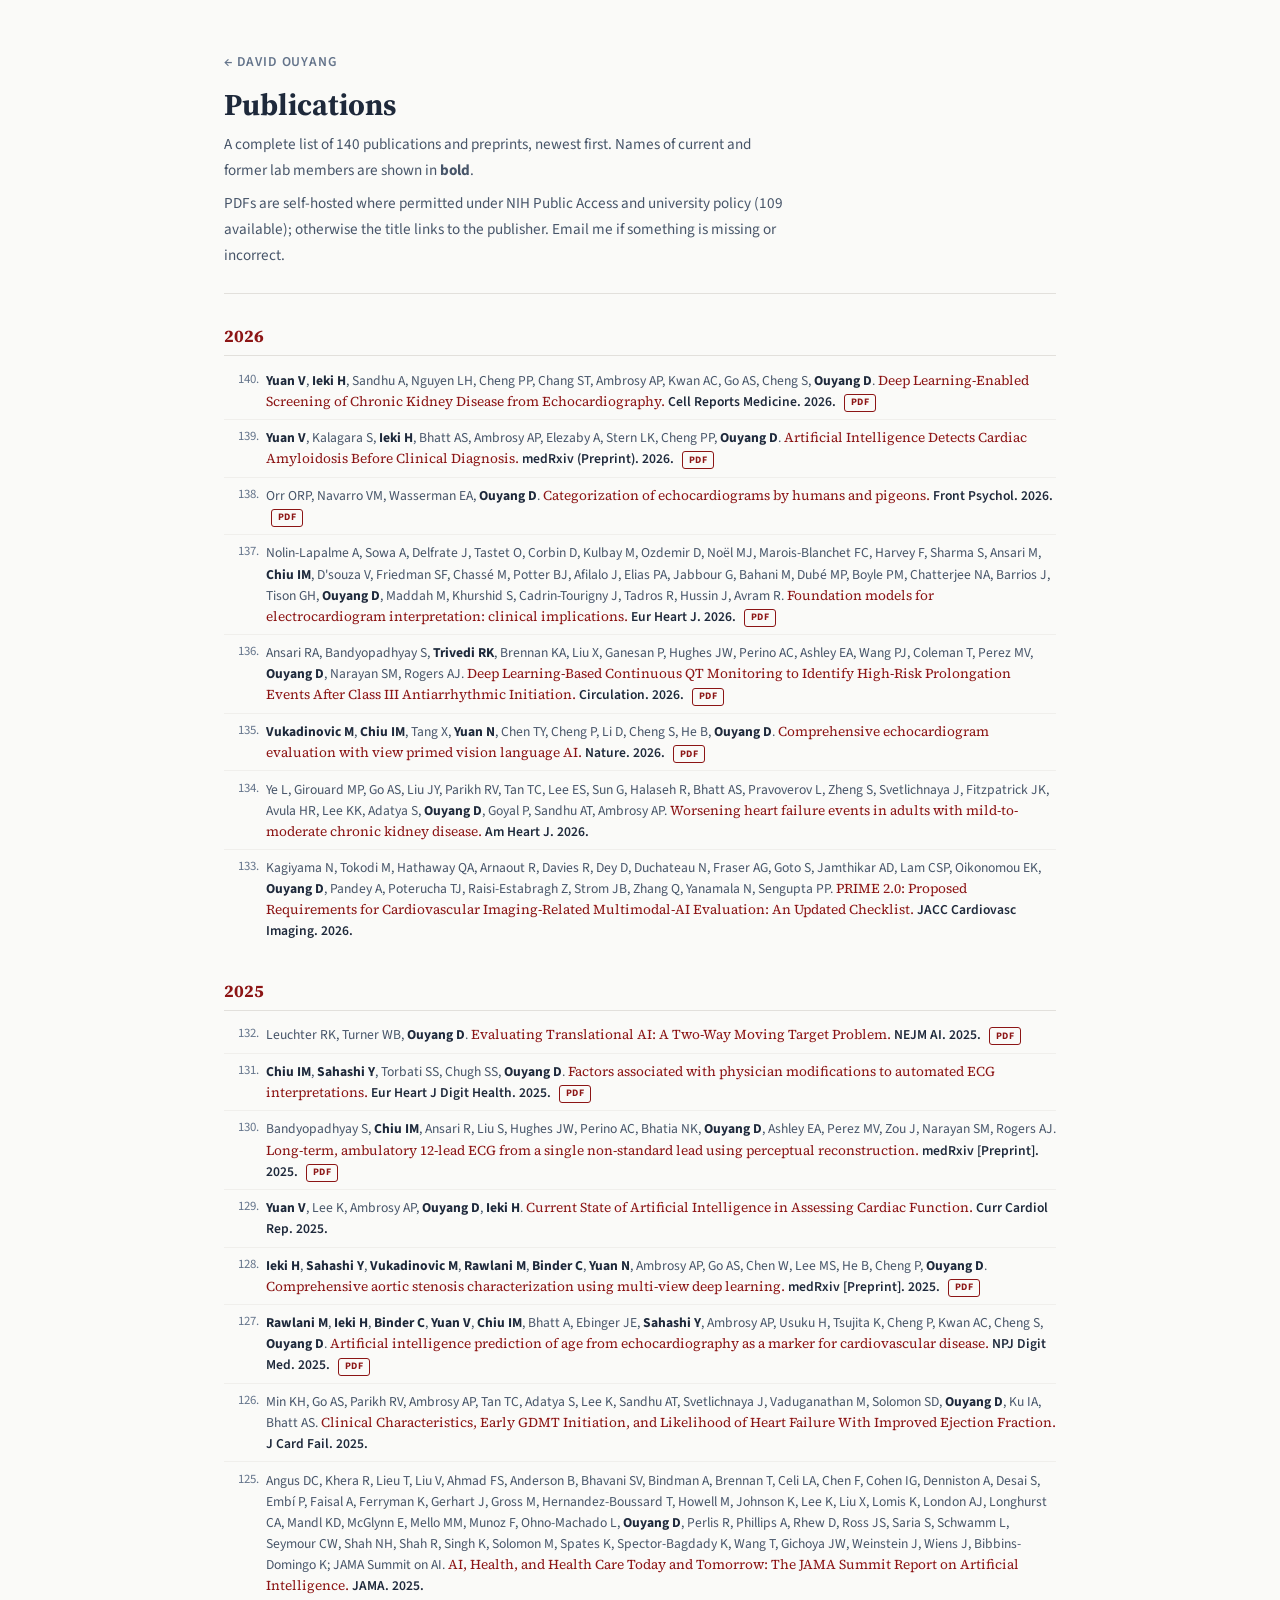
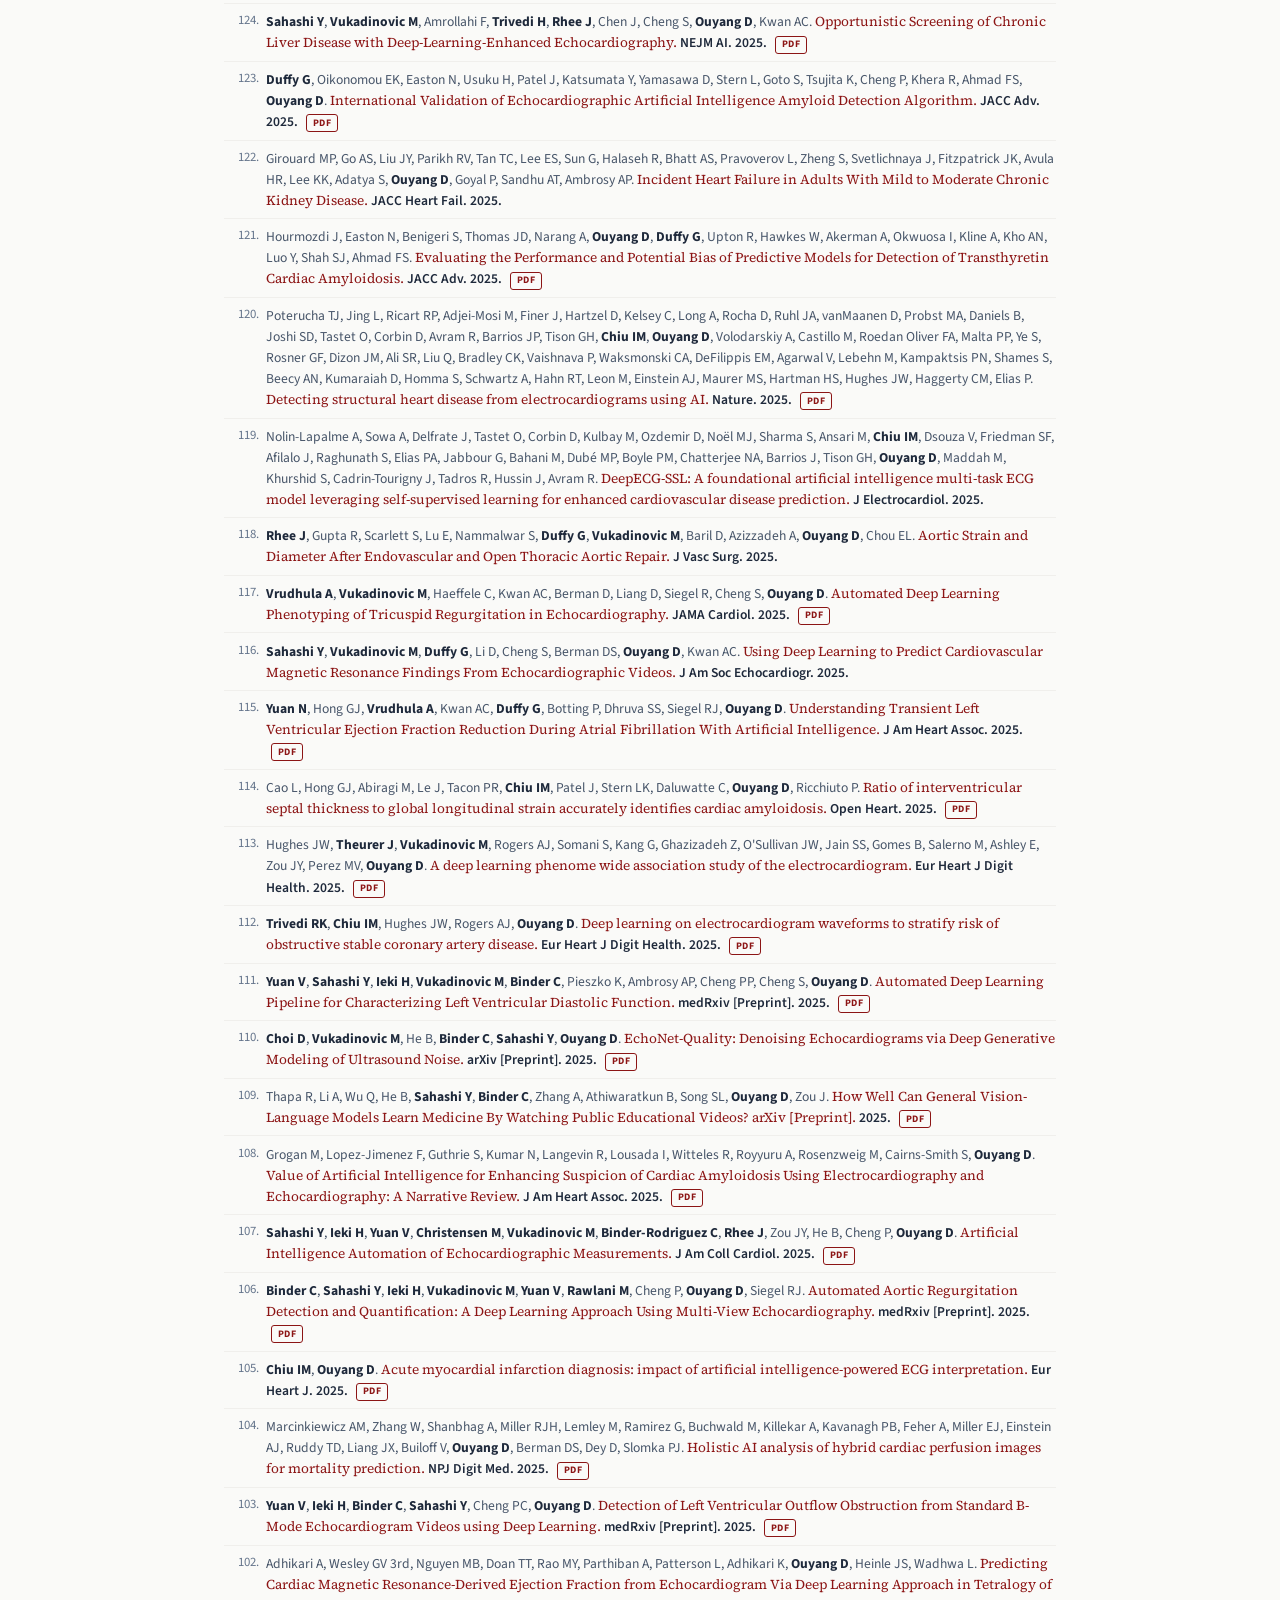
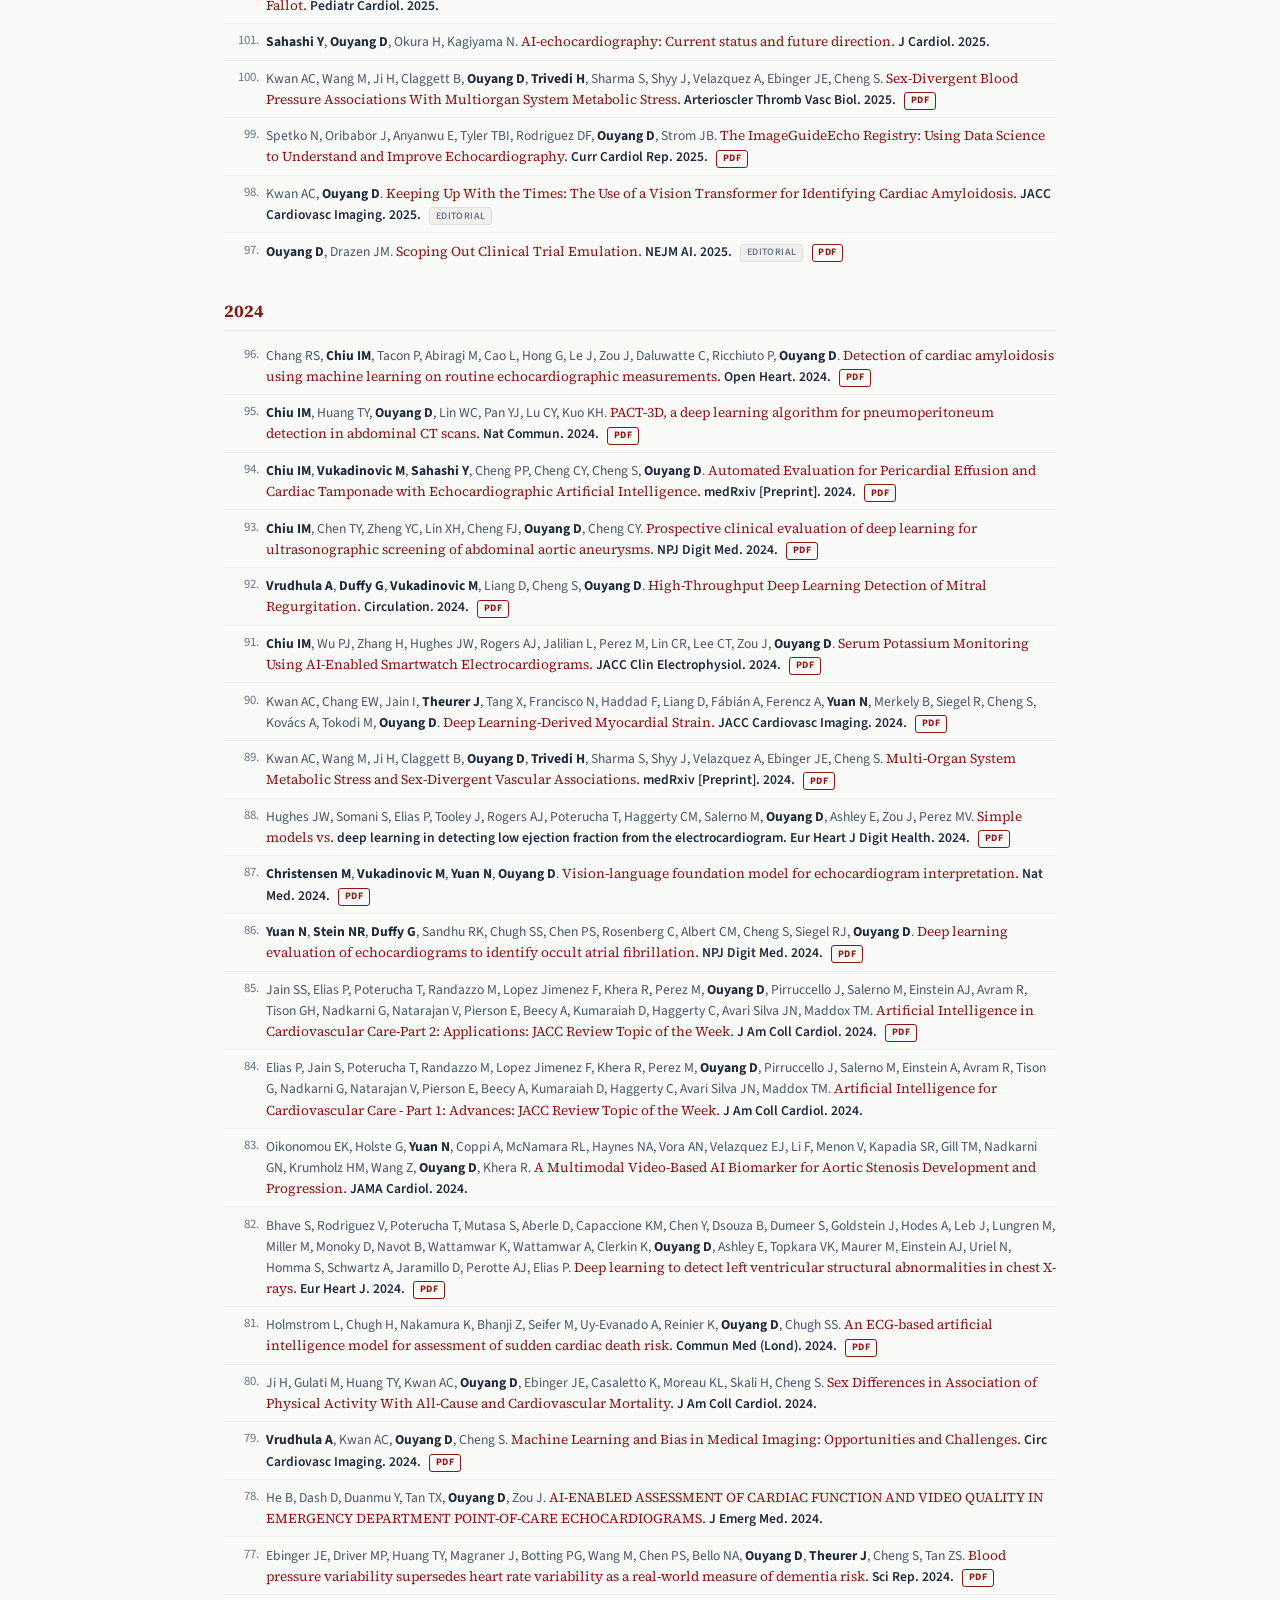
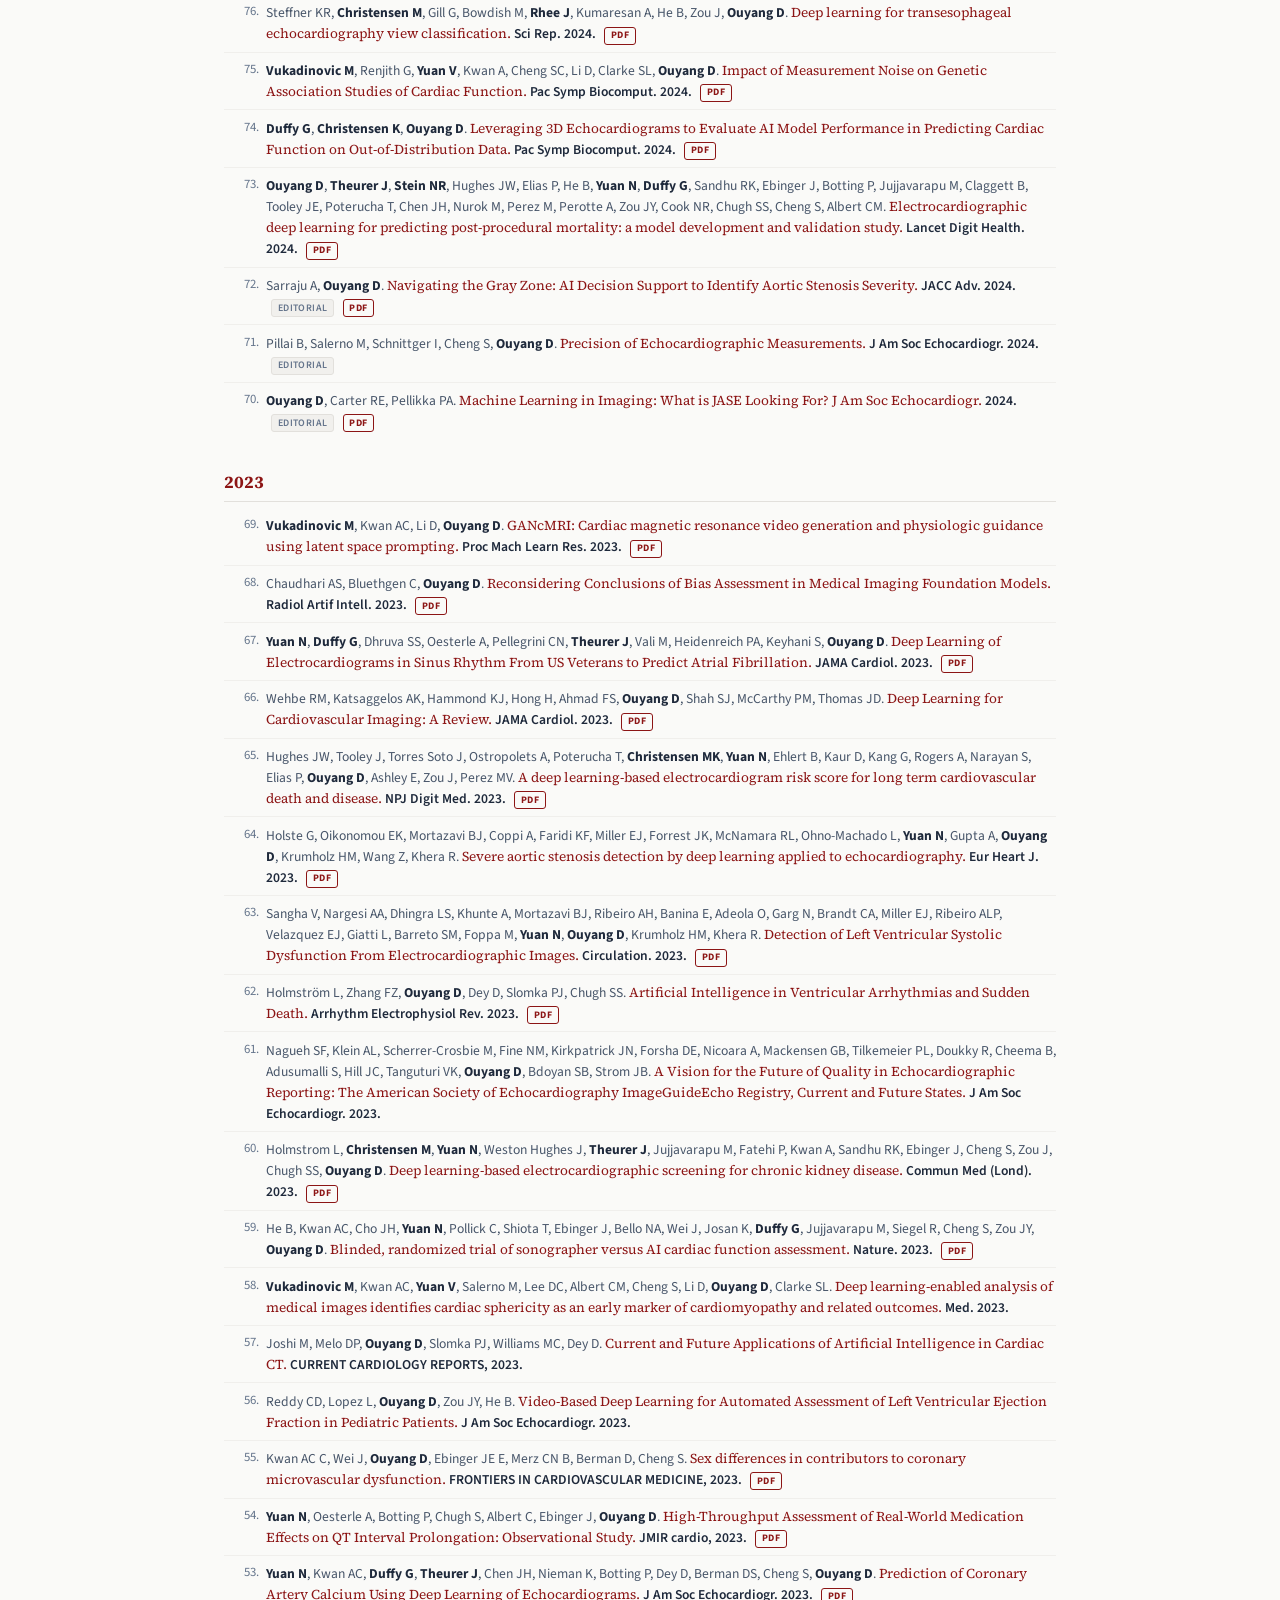
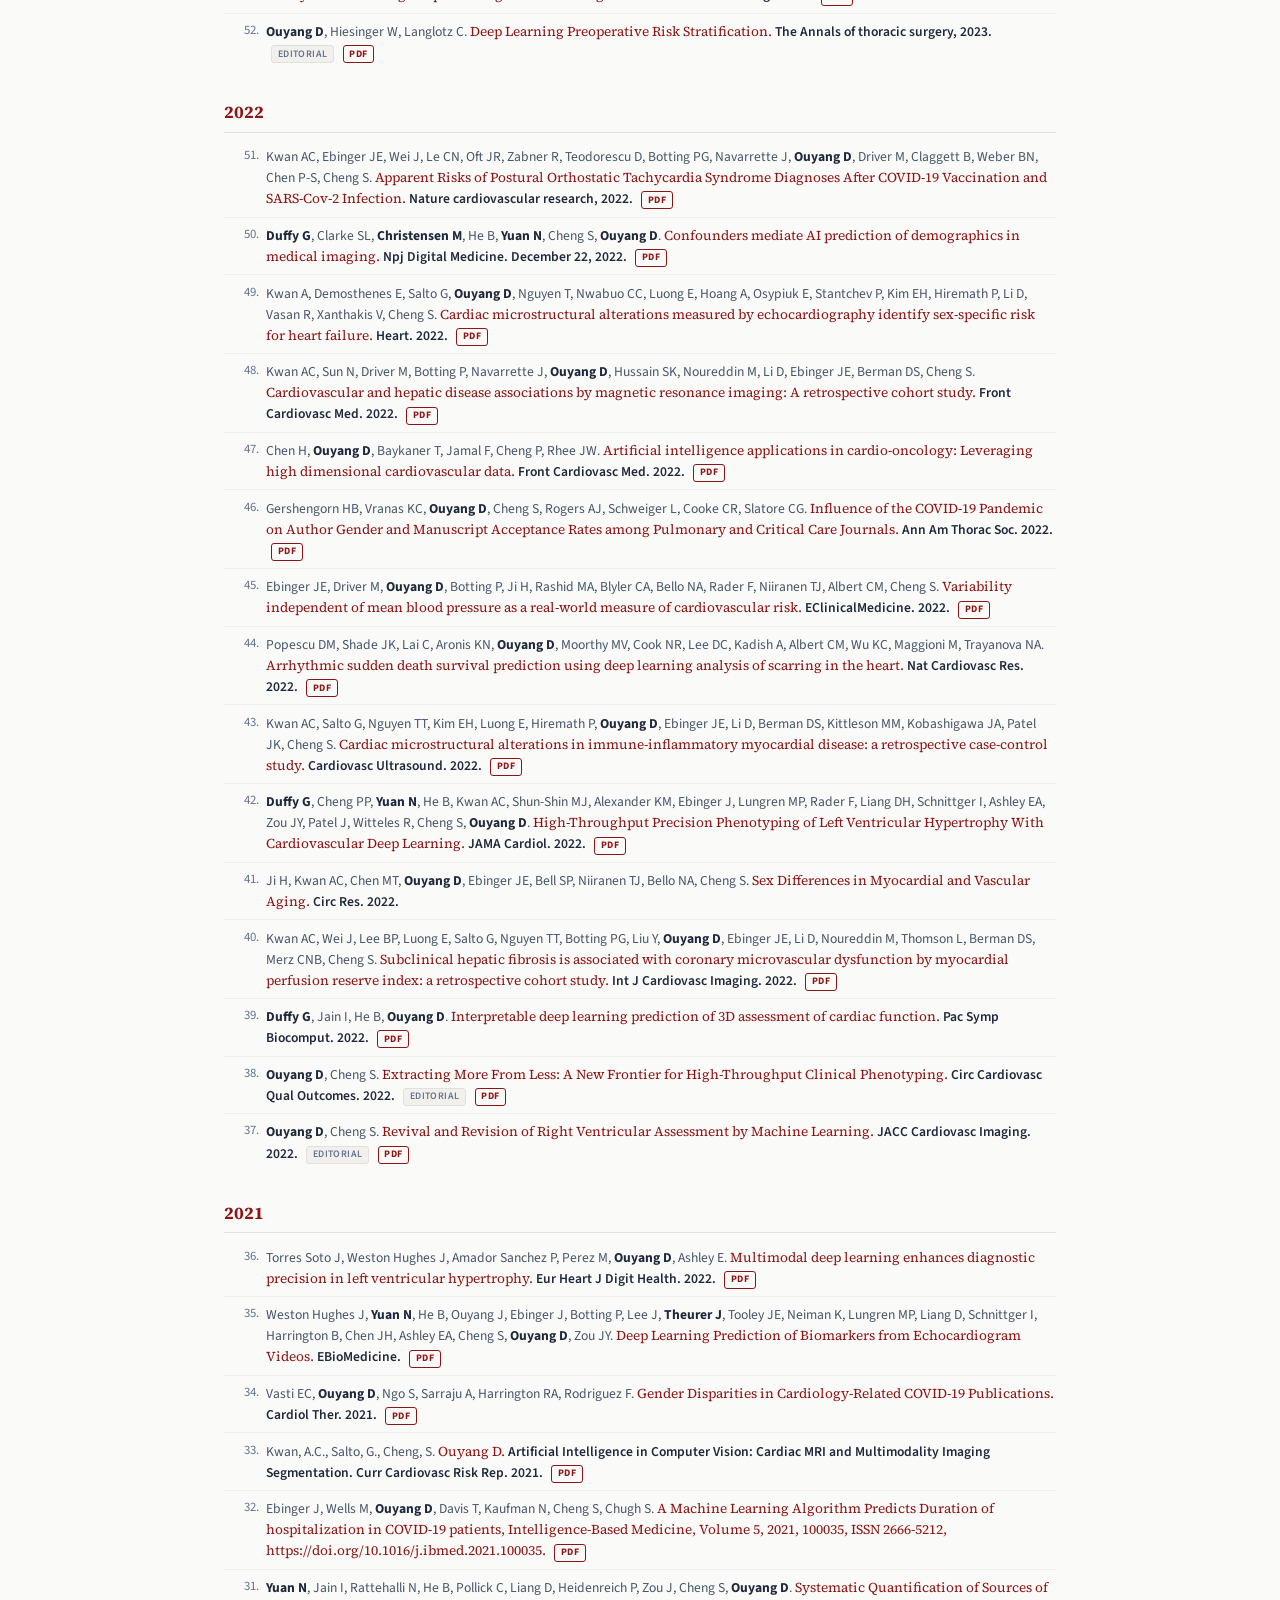
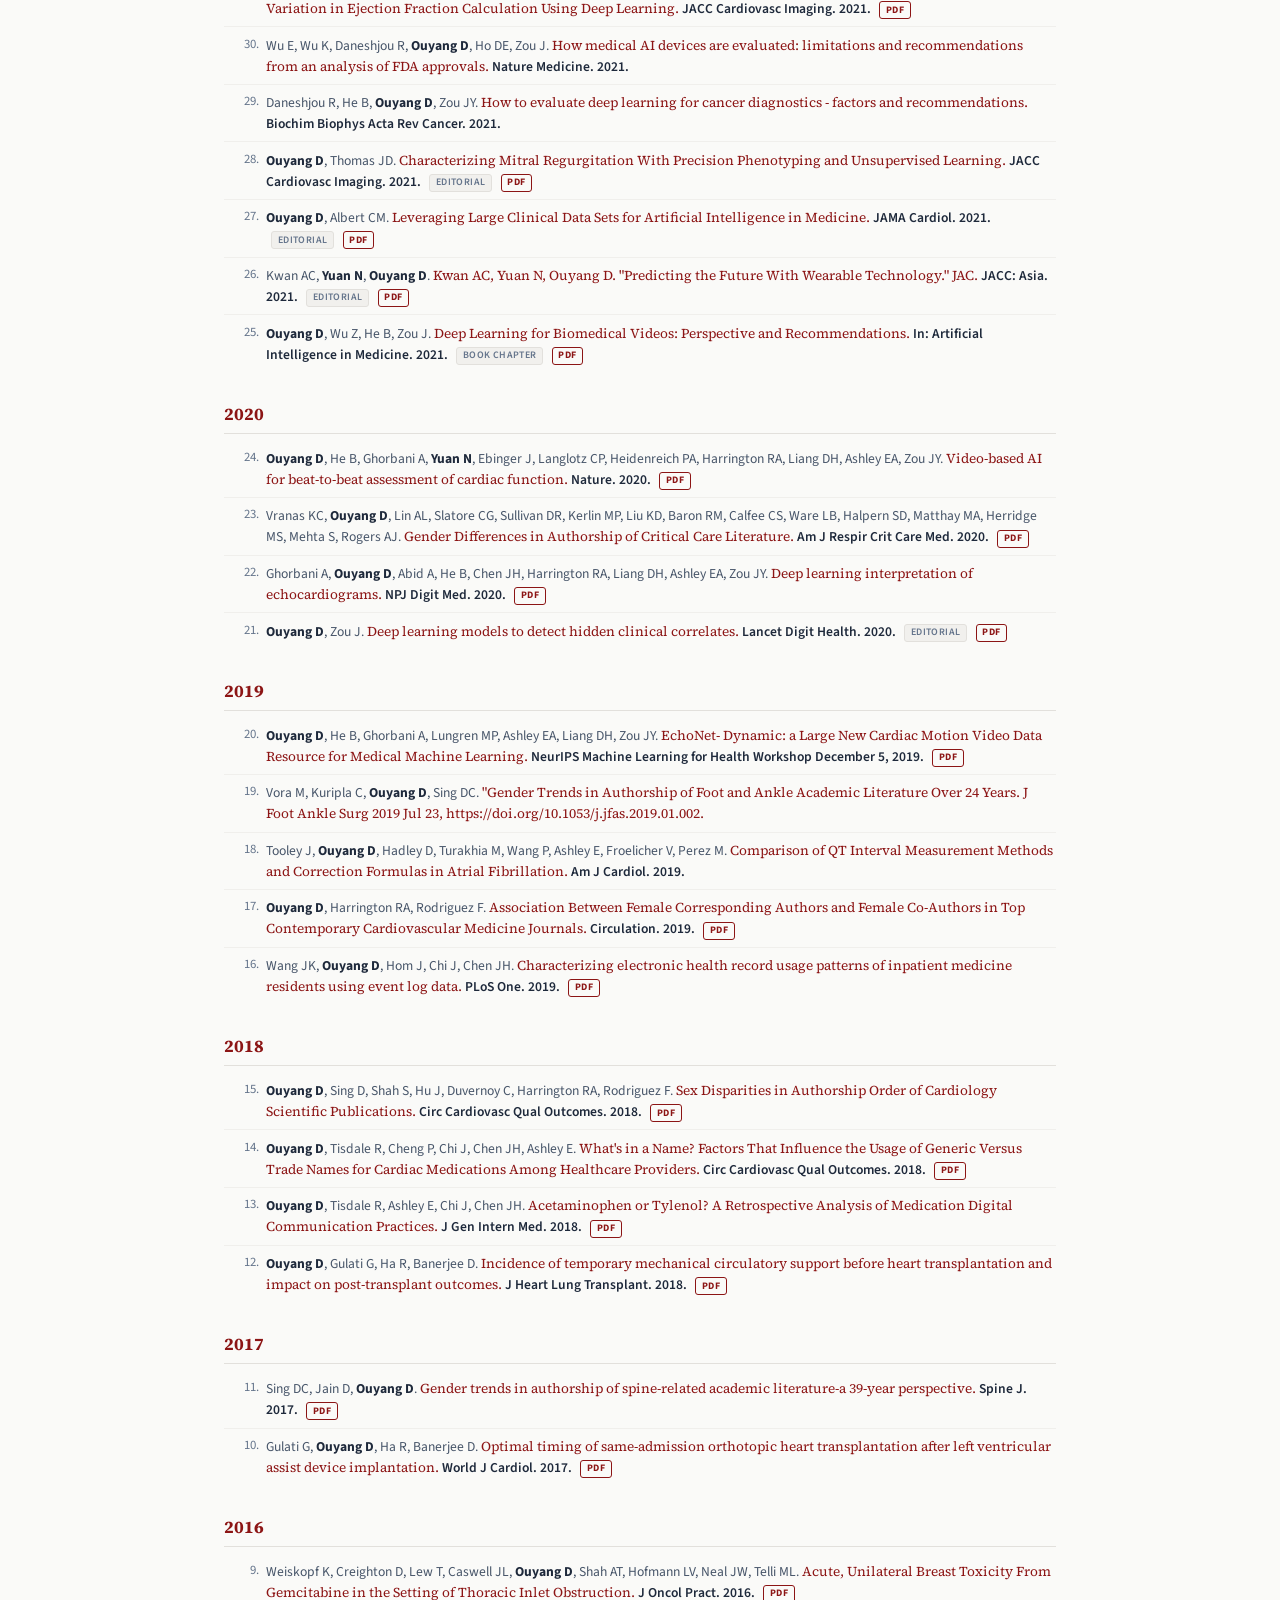
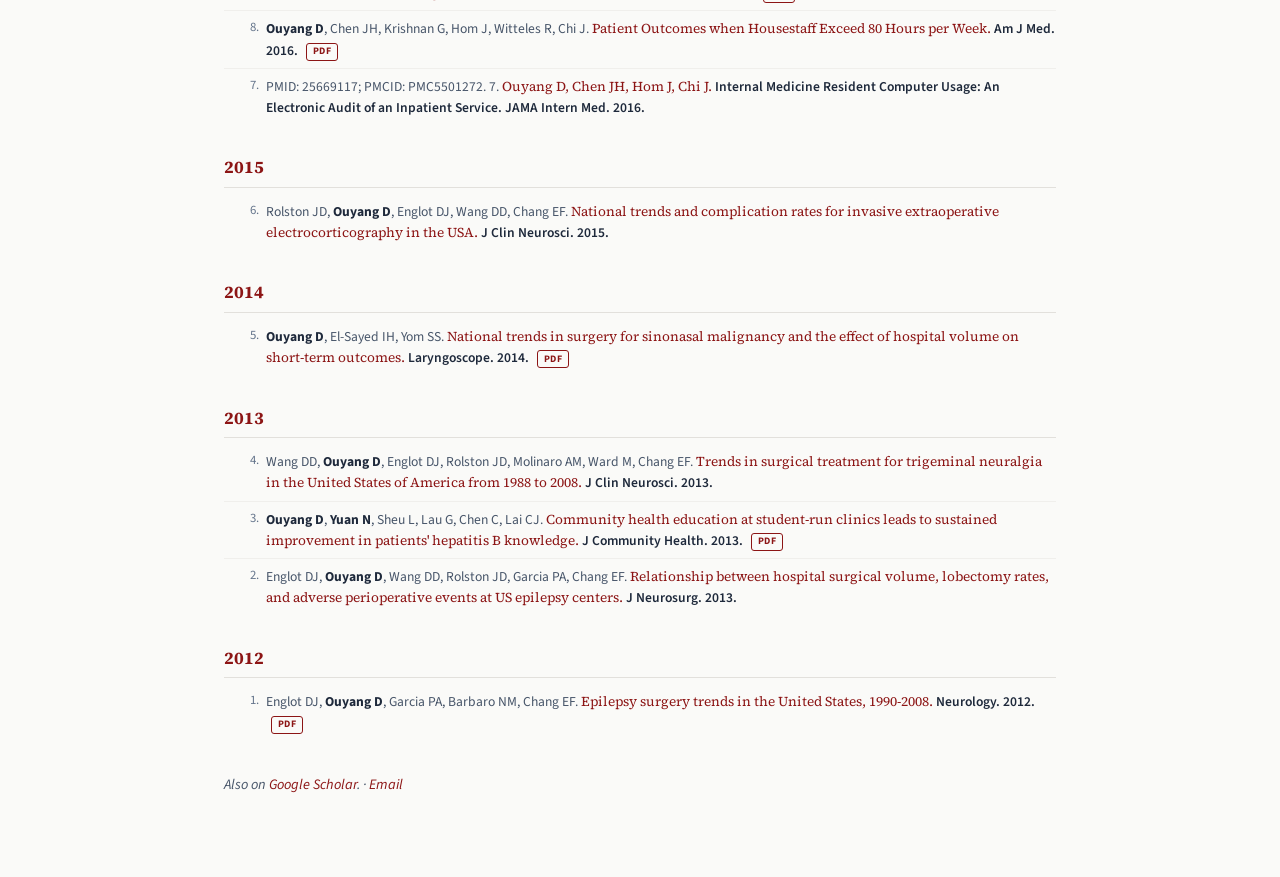
==== publications.html @ 93a34938 "Mirror modern site and add SEO/AEO metadata Replace the old "skillprint" page with the current douya" ====
<!DOCTYPE html>
<html lang="en">
<head>
<meta charset="UTF-8">
<meta name="viewport" content="width=device-width, initial-scale=1">
<title>Publications — David Ouyang</title>
<meta name="description" content="Peer-reviewed publications by David Ouyang on AI for echocardiography and cardiovascular imaging, including work in Nature, Nature Medicine, NEJM AI, Circulation, and JAMA Cardiology.">
<link rel="canonical" href="https://douyang.org/publications.html">
<meta name="robots" content="index, follow, max-image-preview:large">
<link rel="icon" type="image/svg+xml" href="/favicon.svg">
<meta property="og:type" content="website">
<meta property="og:site_name" content="David Ouyang">
<meta property="og:title" content="Publications — David Ouyang">
<meta property="og:description" content="Peer-reviewed publications on AI for echocardiography and cardiovascular imaging.">
<meta property="og:url" content="https://douyang.org/publications.html">
<meta property="og:image" content="https://douyang.org/photo.jpg">
<meta name="twitter:card" content="summary">
<meta name="twitter:site" content="@David_Ouyang">
<link rel="preconnect" href="https://fonts.googleapis.com">
<link rel="preconnect" href="https://fonts.gstatic.com" crossorigin>
<link href="https://fonts.googleapis.com/css2?family=Source+Serif+4:opsz,wght@8..60,400;8..60,600;8..60,700&family=Source+Sans+3:wght@400;600&display=swap" rel="stylesheet">
<style>
  :root{--color-primary:#8c1515;--color-primary-hover:#b91c1c;--color-text:#1e293b;--color-text-muted:#475569;--color-bg:#fafaf8;--color-border:#e2e0dc;--color-section-label:#64748b;--font-serif:'Source Serif 4',Georgia,serif;--font-sans:'Source Sans 3',-apple-system,BlinkMacSystemFont,sans-serif;}
  *,*::before,*::after{box-sizing:border-box;margin:0;padding:0}
  html{font-size:16px;scroll-behavior:smooth}
  body{font-family:var(--font-sans);color:var(--color-text);background:var(--color-bg);line-height:1.7;-webkit-font-smoothing:antialiased}
  a{color:var(--color-primary);text-decoration:none;transition:color .2s ease}
  a:hover{color:var(--color-primary-hover);text-decoration:underline}
  .container{max-width:880px;margin:0 auto;padding:3rem 1.5rem 5rem}
  .page-header{margin-bottom:1.5rem;padding-bottom:1.5rem;border-bottom:1px solid var(--color-border)}
  .back-link{font-size:.85rem;font-weight:600;text-transform:uppercase;letter-spacing:.06em;color:var(--color-section-label)}
  .page-header h1{font-family:var(--font-serif);font-size:1.9rem;font-weight:700;line-height:1.2;margin:.75rem 0 .5rem}
  .page-header p{color:var(--color-text-muted);font-size:.95rem;max-width:70ch}
  .page-header p+p{margin-top:.5rem}
  .pub-category{font-family:var(--font-serif);font-weight:700;font-size:1.1rem;color:var(--color-primary);margin:1.75rem 0 .4rem;padding-bottom:.2rem;border-bottom:1.5px solid var(--color-border)}
  ol.pub-list{list-style:none;margin:0 0 .25rem;padding:0}
  ol.pub-list li{font-size:.85rem;line-height:1.55;padding:.45rem 0 .45rem 2.6rem;border-bottom:1px solid #f0efec;position:relative}
  ol.pub-list li:last-child{border-bottom:none}
  .pn{position:absolute;left:0;top:.45rem;width:2.2rem;text-align:right;color:var(--color-section-label);font-variant-numeric:tabular-nums;font-size:.8rem}
  .authors{color:var(--color-text-muted)}
  .authors strong{color:var(--color-text);font-weight:700}
  a.ti{font-family:var(--font-serif)}
  .venue{font-weight:600}
  .kind{display:inline-block;font-size:.62rem;font-weight:600;text-transform:uppercase;letter-spacing:.04em;color:var(--color-section-label);background:#f1f0ed;border:1px solid var(--color-border);border-radius:3px;padding:.02rem .35rem;margin-left:.35rem;vertical-align:.05em}
  a.pdf{display:inline-block;font-family:var(--font-sans);font-size:.62rem;font-weight:700;text-transform:uppercase;letter-spacing:.04em;color:var(--color-primary);border:1px solid var(--color-primary);border-radius:3px;padding:.02rem .35rem;margin-left:.35rem;vertical-align:.05em}
  a.pdf:hover{background:var(--color-primary);color:#fff;text-decoration:none}
  .scholar-link{margin-top:2rem;font-style:italic;color:var(--color-text-muted);font-size:.9rem}
  @media(max-width:700px){.container{padding:2rem 1.25rem 4rem}ol.pub-list li{padding-left:2.3rem}}
</style>
</head>
<body>
<div class="container">
  <header class="page-header">
    <a class="back-link" href="index.html">&larr; David Ouyang</a>
    <h1>Publications</h1>
    <p>A complete list of 140 publications and preprints, newest first. Names of current and former lab members are shown in <strong>bold</strong>.</p>
    <p>PDFs are self-hosted where permitted under NIH Public Access and university policy (109 available); otherwise the title links to the publisher. Email me if something is missing or incorrect.</p>
  </header>
      <div class="pub-category">2026</div>
      <ol class="pub-list">
        <li value="140"><span class="pn">140.</span> <span class="authors"><strong>Yuan V</strong>, <strong>Ieki H</strong>, Sandhu A, Nguyen LH, Cheng PP, Chang ST, Ambrosy AP, Kwan AC, Go AS, Cheng S, <strong>Ouyang D</strong>.</span> <a class="ti" href="pdfs/yuan-2026-deep-learning-enabled.pdf">Deep Learning-Enabled Screening of Chronic Kidney Disease from Echocardiography.</a> <span class="venue">Cell Reports Medicine. 2026.</span> <a class="pdf" href="pdfs/yuan-2026-deep-learning-enabled.pdf">PDF</a></li>
        <li value="139"><span class="pn">139.</span> <span class="authors"><strong>Yuan V</strong>, Kalagara S, <strong>Ieki H</strong>, Bhatt AS, Ambrosy AP, Elezaby A, Stern LK, Cheng PP, <strong>Ouyang D</strong>.</span> <a class="ti" href="pdfs/preprint_amyloid.pdf">Artificial Intelligence Detects Cardiac Amyloidosis Before Clinical Diagnosis.</a> <span class="venue">medRxiv (Preprint). 2026.</span> <a class="pdf" href="pdfs/preprint_amyloid.pdf">PDF</a></li>
        <li value="138"><span class="pn">138.</span> <span class="authors">Orr ORP, Navarro VM, Wasserman EA, <strong>Ouyang D</strong>.</span> <a class="ti" href="pdfs/PMC12827666.pdf">Categorization of echocardiograms by humans and pigeons.</a> <span class="venue">Front Psychol. 2026.</span> <a class="pdf" href="pdfs/PMC12827666.pdf">PDF</a></li>
        <li value="137"><span class="pn">137.</span> <span class="authors">Nolin-Lapalme A, Sowa A, Delfrate J, Tastet O, Corbin D, Kulbay M, Ozdemir D, Noël MJ, Marois-Blanchet FC, Harvey F, Sharma S, Ansari M, <strong>Chiu IM</strong>, D&#x27;souza V, Friedman SF, Chassé M, Potter BJ, Afilalo J, Elias PA, Jabbour G, Bahani M, Dubé MP, Boyle PM, Chatterjee NA, Barrios J, Tison GH, <strong>Ouyang D</strong>, Maddah M, Khurshid S, Cadrin-Tourigny J, Tadros R, Hussin J, Avram R.</span> <a class="ti" href="pdfs/PMC13178678.pdf">Foundation models for electrocardiogram interpretation: clinical implications.</a> <span class="venue">Eur Heart J. 2026.</span> <a class="pdf" href="pdfs/PMC13178678.pdf">PDF</a></li>
        <li value="136"><span class="pn">136.</span> <span class="authors">Ansari RA, Bandyopadhyay S, <strong>Trivedi RK</strong>, Brennan KA, Liu X, Ganesan P, Hughes JW, Perino AC, Ashley EA, Wang PJ, Coleman T, Perez MV, <strong>Ouyang D</strong>, Narayan SM, Rogers AJ.</span> <a class="ti" href="pdfs/PMC13155491.pdf">Deep Learning-Based Continuous QT Monitoring to Identify High-Risk Prolongation Events After Class III Antiarrhythmic Initiation.</a> <span class="venue">Circulation. 2026.</span> <a class="pdf" href="pdfs/PMC13155491.pdf">PDF</a></li>
        <li value="135"><span class="pn">135.</span> <span class="authors"><strong>Vukadinovic M</strong>, <strong>Chiu IM</strong>, Tang X, <strong>Yuan N</strong>, Chen TY, Cheng P, Li D, Cheng S, He B, <strong>Ouyang D</strong>.</span> <a class="ti" href="pdfs/PMC12935550.pdf">Comprehensive echocardiogram evaluation with view primed vision language AI.</a> <span class="venue">Nature. 2026.</span> <a class="pdf" href="pdfs/PMC12935550.pdf">PDF</a></li>
        <li value="134"><span class="pn">134.</span> <span class="authors">Ye L, Girouard MP, Go AS, Liu JY, Parikh RV, Tan TC, Lee ES, Sun G, Halaseh R, Bhatt AS, Pravoverov L, Zheng S, Svetlichnaya J, Fitzpatrick JK, Avula HR, Lee KK, Adatya S, <strong>Ouyang D</strong>, Goyal P, Sandhu AT, Ambrosy AP.</span> <a class="ti" href="https://doi.org/10.1016/j.ahj.2025.107290">Worsening heart failure events in adults with mild-to-moderate chronic kidney disease.</a> <span class="venue">Am Heart J. 2026.</span></li>
        <li value="133"><span class="pn">133.</span> <span class="authors">Kagiyama N, Tokodi M, Hathaway QA, Arnaout R, Davies R, Dey D, Duchateau N, Fraser AG, Goto S, Jamthikar AD, Lam CSP, Oikonomou EK, <strong>Ouyang D</strong>, Pandey A, Poterucha TJ, Raisi-Estabragh Z, Strom JB, Zhang Q, Yanamala N, Sengupta PP.</span> <a class="ti" href="https://doi.org/10.1016/j.jcmg.2025.08.004">PRIME 2.0: Proposed Requirements for Cardiovascular Imaging-Related Multimodal-AI Evaluation: An Updated Checklist.</a> <span class="venue">JACC Cardiovasc Imaging. 2026.</span></li>
      </ol>
      <div class="pub-category">2025</div>
      <ol class="pub-list">
        <li value="132"><span class="pn">132.</span> <span class="authors">Leuchter RK, Turner WB, <strong>Ouyang D</strong>.</span> <a class="ti" href="pdfs/PMC12851562.pdf">Evaluating Translational AI: A Two-Way Moving Target Problem.</a> <span class="venue">NEJM AI. 2025.</span> <a class="pdf" href="pdfs/PMC12851562.pdf">PDF</a></li>
        <li value="131"><span class="pn">131.</span> <span class="authors"><strong>Chiu IM</strong>, <strong>Sahashi Y</strong>, Torbati SS, Chugh SS, <strong>Ouyang D</strong>.</span> <a class="ti" href="pdfs/PMC12821064.pdf">Factors associated with physician modifications to automated ECG interpretations.</a> <span class="venue">Eur Heart J Digit Health. 2025.</span> <a class="pdf" href="pdfs/PMC12821064.pdf">PDF</a></li>
        <li value="130"><span class="pn">130.</span> <span class="authors">Bandyopadhyay S, <strong>Chiu IM</strong>, Ansari R, Liu S, Hughes JW, Perino AC, Bhatia NK, <strong>Ouyang D</strong>, Ashley EA, Perez MV, Zou J, Narayan SM, Rogers AJ.</span> <a class="ti" href="pdfs/ambulatory-12lead-ecg-2025.pdf">Long-term, ambulatory 12-lead ECG from a single non-standard lead using perceptual reconstruction.</a> <span class="venue">medRxiv [Preprint]. 2025.</span> <a class="pdf" href="pdfs/ambulatory-12lead-ecg-2025.pdf">PDF</a></li>
        <li value="129"><span class="pn">129.</span> <span class="authors"><strong>Yuan V</strong>, Lee K, Ambrosy AP, <strong>Ouyang D</strong>, <strong>Ieki H</strong>.</span> <a class="ti" href="https://doi.org/10.1007/s11886-025-02314-8">Current State of Artificial Intelligence in Assessing Cardiac Function.</a> <span class="venue">Curr Cardiol Rep. 2025.</span></li>
        <li value="128"><span class="pn">128.</span> <span class="authors"><strong>Ieki H</strong>, <strong>Sahashi Y</strong>, <strong>Vukadinovic M</strong>, <strong>Rawlani M</strong>, <strong>Binder C</strong>, <strong>Yuan N</strong>, Ambrosy AP, Go AS, Chen W, Lee MS, He B, Cheng P, <strong>Ouyang D</strong>.</span> <a class="ti" href="pdfs/ieki-2025-comprehensive-aortic-stenosis.pdf">Comprehensive aortic stenosis characterization using multi-view deep learning.</a> <span class="venue">medRxiv [Preprint]. 2025.</span> <a class="pdf" href="pdfs/ieki-2025-comprehensive-aortic-stenosis.pdf">PDF</a></li>
        <li value="127"><span class="pn">127.</span> <span class="authors"><strong>Rawlani M</strong>, <strong>Ieki H</strong>, <strong>Binder C</strong>, <strong>Yuan V</strong>, <strong>Chiu IM</strong>, Bhatt A, Ebinger JE, <strong>Sahashi Y</strong>, Ambrosy AP, Usuku H, Tsujita K, Cheng P, Kwan AC, Cheng S, <strong>Ouyang D</strong>.</span> <a class="ti" href="pdfs/PMC12627499.pdf">Artificial intelligence prediction of age from echocardiography as a marker for cardiovascular disease.</a> <span class="venue">NPJ Digit Med. 2025.</span> <a class="pdf" href="pdfs/PMC12627499.pdf">PDF</a></li>
        <li value="126"><span class="pn">126.</span> <span class="authors">Min KH, Go AS, Parikh RV, Ambrosy AP, Tan TC, Adatya S, Lee K, Sandhu AT, Svetlichnaya J, Vaduganathan M, Solomon SD, <strong>Ouyang D</strong>, Ku IA, Bhatt AS.</span> <a class="ti" href="https://doi.org/10.1016/j.cardfail.2025.10.016">Clinical Characteristics, Early GDMT Initiation, and Likelihood of Heart Failure With Improved Ejection Fraction.</a> <span class="venue">J Card Fail. 2025.</span></li>
        <li value="125"><span class="pn">125.</span> <span class="authors">Angus DC, Khera R, Lieu T, Liu V, Ahmad FS, Anderson B, Bhavani SV, Bindman A, Brennan T, Celi LA, Chen F, Cohen IG, Denniston A, Desai S, Embí P, Faisal A, Ferryman K, Gerhart J, Gross M, Hernandez-Boussard T, Howell M, Johnson K, Lee K, Liu X, Lomis K, London AJ, Longhurst CA, Mandl KD, McGlynn E, Mello MM, Munoz F, Ohno-Machado L, <strong>Ouyang D</strong>, Perlis R, Phillips A, Rhew D, Ross JS, Saria S, Schwamm L, Seymour CW, Shah NH, Shah R, Singh K, Solomon M, Spates K, Spector-Bagdady K, Wang T, Gichoya JW, Weinstein J, Wiens J, Bibbins-Domingo K; JAMA Summit on AI.</span> <a class="ti" href="https://doi.org/10.1001/jama.2025.18490">AI, Health, and Health Care Today and Tomorrow: The JAMA Summit Report on Artificial Intelligence.</a> <span class="venue">JAMA. 2025.</span></li>
        <li value="124"><span class="pn">124.</span> <span class="authors"><strong>Sahashi Y</strong>, <strong>Vukadinovic M</strong>, Amrollahi F, <strong>Trivedi H</strong>, <strong>Rhee J</strong>, Chen J, Cheng S, <strong>Ouyang D</strong>, Kwan AC.</span> <a class="ti" href="pdfs/PMC12493085.pdf">Opportunistic Screening of Chronic Liver Disease with Deep-Learning-Enhanced Echocardiography.</a> <span class="venue">NEJM AI. 2025.</span> <a class="pdf" href="pdfs/PMC12493085.pdf">PDF</a></li>
        <li value="123"><span class="pn">123.</span> <span class="authors"><strong>Duffy G</strong>, Oikonomou EK, Easton N, Usuku H, Patel J, Katsumata Y, Yamasawa D, Stern L, Goto S, Tsujita K, Cheng P, Khera R, Ahmad FS, <strong>Ouyang D</strong>.</span> <a class="ti" href="pdfs/PMC12717555.pdf">International Validation of Echocardiographic Artificial Intelligence Amyloid Detection Algorithm.</a> <span class="venue">JACC Adv. 2025.</span> <a class="pdf" href="pdfs/PMC12717555.pdf">PDF</a></li>
        <li value="122"><span class="pn">122.</span> <span class="authors">Girouard MP, Go AS, Liu JY, Parikh RV, Tan TC, Lee ES, Sun G, Halaseh R, Bhatt AS, Pravoverov L, Zheng S, Svetlichnaya J, Fitzpatrick JK, Avula HR, Lee KK, Adatya S, <strong>Ouyang D</strong>, Goyal P, Sandhu AT, Ambrosy AP.</span> <a class="ti" href="https://doi.org/10.1016/j.jchf.2025.102616">Incident Heart Failure in Adults With Mild to Moderate Chronic Kidney Disease.</a> <span class="venue">JACC Heart Fail. 2025.</span></li>
        <li value="121"><span class="pn">121.</span> <span class="authors">Hourmozdi J, Easton N, Benigeri S, Thomas JD, Narang A, <strong>Ouyang D</strong>, <strong>Duffy G</strong>, Upton R, Hawkes W, Akerman A, Okwuosa I, Kline A, Kho AN, Luo Y, Shah SJ, Ahmad FS.</span> <a class="ti" href="pdfs/PMC12272418.pdf">Evaluating the Performance and Potential Bias of Predictive Models for Detection of Transthyretin Cardiac Amyloidosis.</a> <span class="venue">JACC Adv. 2025.</span> <a class="pdf" href="pdfs/PMC12272418.pdf">PDF</a></li>
        <li value="120"><span class="pn">120.</span> <span class="authors">Poterucha TJ, Jing L, Ricart RP, Adjei-Mosi M, Finer J, Hartzel D, Kelsey C, Long A, Rocha D, Ruhl JA, vanMaanen D, Probst MA, Daniels B, Joshi SD, Tastet O, Corbin D, Avram R, Barrios JP, Tison GH, <strong>Chiu IM</strong>, <strong>Ouyang D</strong>, Volodarskiy A, Castillo M, Roedan Oliver FA, Malta PP, Ye S, Rosner GF, Dizon JM, Ali SR, Liu Q, Bradley CK, Vaishnava P, Waksmonski CA, DeFilippis EM, Agarwal V, Lebehn M, Kampaktsis PN, Shames S, Beecy AN, Kumaraiah D, Homma S, Schwartz A, Hahn RT, Leon M, Einstein AJ, Maurer MS, Hartman HS, Hughes JW, Haggerty CM, Elias P.</span> <a class="ti" href="pdfs/PMC12328201.pdf">Detecting structural heart disease from electrocardiograms using AI.</a> <span class="venue">Nature. 2025.</span> <a class="pdf" href="pdfs/PMC12328201.pdf">PDF</a></li>
        <li value="119"><span class="pn">119.</span> <span class="authors">Nolin-Lapalme A, Sowa A, Delfrate J, Tastet O, Corbin D, Kulbay M, Ozdemir D, Noël MJ, Sharma S, Ansari M, <strong>Chiu IM</strong>, Dsouza V, Friedman SF, Afilalo J, Raghunath S, Elias PA, Jabbour G, Bahani M, Dubé MP, Boyle PM, Chatterjee NA, Barrios J, Tison GH, <strong>Ouyang D</strong>, Maddah M, Khurshid S, Cadrin-Tourigny J, Tadros R, Hussin J, Avram R.</span> <a class="ti" href="https://doi.org/10.1016/j.jelectrocard.2025.153965">DeepECG-SSL: A foundational artificial intelligence multi-task ECG model leveraging self-supervised learning for enhanced cardiovascular disease prediction.</a> <span class="venue">J Electrocardiol. 2025.</span></li>
        <li value="118"><span class="pn">118.</span> <span class="authors"><strong>Rhee J</strong>, Gupta R, Scarlett S, Lu E, Nammalwar S, <strong>Duffy G</strong>, <strong>Vukadinovic M</strong>, Baril D, Azizzadeh A, <strong>Ouyang D</strong>, Chou EL.</span> <a class="ti" href="https://doi.org/10.1016/j.jvs.2025.03.463">Aortic Strain and Diameter After Endovascular and Open Thoracic Aortic Repair.</a> <span class="venue">J Vasc Surg. 2025.</span></li>
        <li value="117"><span class="pn">117.</span> <span class="authors"><strong>Vrudhula A</strong>, <strong>Vukadinovic M</strong>, Haeffele C, Kwan AC, Berman D, Liang D, Siegel R, Cheng S, <strong>Ouyang D</strong>.</span> <a class="ti" href="pdfs/vrudhula-2025-automated-deep-learning.pdf">Automated Deep Learning Phenotyping of Tricuspid Regurgitation in Echocardiography.</a> <span class="venue">JAMA Cardiol. 2025.</span> <a class="pdf" href="pdfs/vrudhula-2025-automated-deep-learning.pdf">PDF</a></li>
        <li value="116"><span class="pn">116.</span> <span class="authors"><strong>Sahashi Y</strong>, <strong>Vukadinovic M</strong>, <strong>Duffy G</strong>, Li D, Cheng S, Berman DS, <strong>Ouyang D</strong>, Kwan AC.</span> <a class="ti" href="https://doi.org/10.1016/j.echo.2025.05.016">Using Deep Learning to Predict Cardiovascular Magnetic Resonance Findings From Echocardiographic Videos.</a> <span class="venue">J Am Soc Echocardiogr. 2025.</span></li>
        <li value="115"><span class="pn">115.</span> <span class="authors"><strong>Yuan N</strong>, Hong GJ, <strong>Vrudhula A</strong>, Kwan AC, <strong>Duffy G</strong>, Botting P, Dhruva SS, Siegel RJ, <strong>Ouyang D</strong>.</span> <a class="ti" href="pdfs/PMC12184549.pdf">Understanding Transient Left Ventricular Ejection Fraction Reduction During Atrial Fibrillation With Artificial Intelligence.</a> <span class="venue">J Am Heart Assoc. 2025.</span> <a class="pdf" href="pdfs/PMC12184549.pdf">PDF</a></li>
        <li value="114"><span class="pn">114.</span> <span class="authors">Cao L, Hong GJ, Abiragi M, Le J, Tacon PR, <strong>Chiu IM</strong>, Patel J, Stern LK, Daluwatte C, <strong>Ouyang D</strong>, Ricchiuto P.</span> <a class="ti" href="pdfs/PMC12083331.pdf">Ratio of interventricular septal thickness to global longitudinal strain accurately identifies cardiac amyloidosis.</a> <span class="venue">Open Heart. 2025.</span> <a class="pdf" href="pdfs/PMC12083331.pdf">PDF</a></li>
        <li value="113"><span class="pn">113.</span> <span class="authors">Hughes JW, <strong>Theurer J</strong>, <strong>Vukadinovic M</strong>, Rogers AJ, Somani S, Kang G, Ghazizadeh Z, O&#x27;Sullivan JW, Jain SS, Gomes B, Salerno M, Ashley E, Zou JY, Perez MV, <strong>Ouyang D</strong>.</span> <a class="ti" href="pdfs/PMC12282379.pdf">A deep learning phenome wide association study of the electrocardiogram.</a> <span class="venue">Eur Heart J Digit Health. 2025.</span> <a class="pdf" href="pdfs/PMC12282379.pdf">PDF</a></li>
        <li value="112"><span class="pn">112.</span> <span class="authors"><strong>Trivedi RK</strong>, <strong>Chiu IM</strong>, Hughes JW, Rogers AJ, <strong>Ouyang D</strong>.</span> <a class="ti" href="pdfs/PMC12088713.pdf">Deep learning on electrocardiogram waveforms to stratify risk of obstructive stable coronary artery disease.</a> <span class="venue">Eur Heart J Digit Health. 2025.</span> <a class="pdf" href="pdfs/PMC12088713.pdf">PDF</a></li>
        <li value="111"><span class="pn">111.</span> <span class="authors"><strong>Yuan V</strong>, <strong>Sahashi Y</strong>, <strong>Ieki H</strong>, <strong>Vukadinovic M</strong>, <strong>Binder C</strong>, Pieszko K, Ambrosy AP, Cheng PP, Cheng S, <strong>Ouyang D</strong>.</span> <a class="ti" href="pdfs/yuan-2025-automated-lvot-pipeline.pdf">Automated Deep Learning Pipeline for Characterizing Left Ventricular Diastolic Function.</a> <span class="venue">medRxiv [Preprint]. 2025.</span> <a class="pdf" href="pdfs/yuan-2025-automated-lvot-pipeline.pdf">PDF</a></li>
        <li value="110"><span class="pn">110.</span> <span class="authors"><strong>Choi D</strong>, <strong>Vukadinovic M</strong>, He B, <strong>Binder C</strong>, <strong>Sahashi Y</strong>, <strong>Ouyang D</strong>.</span> <a class="ti" href="pdfs/choi-2025-echonet-quality-denoising.pdf">EchoNet-Quality: Denoising Echocardiograms via Deep Generative Modeling of Ultrasound Noise.</a> <span class="venue">arXiv [Preprint]. 2025.</span> <a class="pdf" href="pdfs/choi-2025-echonet-quality-denoising.pdf">PDF</a></li>
        <li value="109"><span class="pn">109.</span> <span class="authors">Thapa R, Li A, Wu Q, He B, <strong>Sahashi Y</strong>, <strong>Binder C</strong>, Zhang A, Athiwaratkun B, Song SL, <strong>Ouyang D</strong>, Zou J.</span> <a class="ti" href="pdfs/vision-language-models-medicine-2025.pdf">How Well Can General Vision-Language Models Learn Medicine By Watching Public Educational Videos? arXiv [Preprint].</a> <span class="venue">2025.</span> <a class="pdf" href="pdfs/vision-language-models-medicine-2025.pdf">PDF</a></li>
        <li value="108"><span class="pn">108.</span> <span class="authors">Grogan M, Lopez-Jimenez F, Guthrie S, Kumar N, Langevin R, Lousada I, Witteles R, Royyuru A, Rosenzweig M, Cairns-Smith S, <strong>Ouyang D</strong>.</span> <a class="ti" href="pdfs/PMC12132858.pdf">Value of Artificial Intelligence for Enhancing Suspicion of Cardiac Amyloidosis Using Electrocardiography and Echocardiography: A Narrative Review.</a> <span class="venue">J Am Heart Assoc. 2025.</span> <a class="pdf" href="pdfs/PMC12132858.pdf">PDF</a></li>
        <li value="107"><span class="pn">107.</span> <span class="authors"><strong>Sahashi Y</strong>, <strong>Ieki H</strong>, <strong>Yuan V</strong>, <strong>Christensen M</strong>, <strong>Vukadinovic M</strong>, <strong>Binder-Rodriguez C</strong>, <strong>Rhee J</strong>, Zou JY, He B, Cheng P, <strong>Ouyang D</strong>.</span> <a class="ti" href="pdfs/sahashi-2025-artificial-intelligence-automation.pdf">Artificial Intelligence Automation of Echocardiographic Measurements.</a> <span class="venue">J Am Coll Cardiol. 2025.</span> <a class="pdf" href="pdfs/sahashi-2025-artificial-intelligence-automation.pdf">PDF</a></li>
        <li value="106"><span class="pn">106.</span> <span class="authors"><strong>Binder C</strong>, <strong>Sahashi Y</strong>, <strong>Ieki H</strong>, <strong>Vukadinovic M</strong>, <strong>Yuan V</strong>, <strong>Rawlani M</strong>, Cheng P, <strong>Ouyang D</strong>, Siegel RJ.</span> <a class="ti" href="pdfs/aortic-regurgitation-ai-2025.pdf">Automated Aortic Regurgitation Detection and Quantification: A Deep Learning Approach Using Multi-View Echocardiography.</a> <span class="venue">medRxiv [Preprint]. 2025.</span> <a class="pdf" href="pdfs/aortic-regurgitation-ai-2025.pdf">PDF</a></li>
        <li value="105"><span class="pn">105.</span> <span class="authors"><strong>Chiu IM</strong>, <strong>Ouyang D</strong>.</span> <a class="ti" href="pdfs/chiu-2025-acute-myocardial-infarction.pdf">Acute myocardial infarction diagnosis: impact of artificial intelligence-powered ECG interpretation.</a> <span class="venue">Eur Heart J. 2025.</span> <a class="pdf" href="pdfs/chiu-2025-acute-myocardial-infarction.pdf">PDF</a></li>
        <li value="104"><span class="pn">104.</span> <span class="authors">Marcinkiewicz AM, Zhang W, Shanbhag A, Miller RJH, Lemley M, Ramirez G, Buchwald M, Killekar A, Kavanagh PB, Feher A, Miller EJ, Einstein AJ, Ruddy TD, Liang JX, Builoff V, <strong>Ouyang D</strong>, Berman DS, Dey D, Slomka PJ.</span> <a class="ti" href="pdfs/PMC11906890.pdf">Holistic AI analysis of hybrid cardiac perfusion images for mortality prediction.</a> <span class="venue">NPJ Digit Med. 2025.</span> <a class="pdf" href="pdfs/PMC11906890.pdf">PDF</a></li>
        <li value="103"><span class="pn">103.</span> <span class="authors"><strong>Yuan V</strong>, <strong>Ieki H</strong>, <strong>Binder C</strong>, <strong>Sahashi Y</strong>, Cheng PC, <strong>Ouyang D</strong>.</span> <a class="ti" href="pdfs/yuan-2025-lvot-obstruction-detection.pdf">Detection of Left Ventricular Outflow Obstruction from Standard B-Mode Echocardiogram Videos using Deep Learning.</a> <span class="venue">medRxiv [Preprint]. 2025.</span> <a class="pdf" href="pdfs/yuan-2025-lvot-obstruction-detection.pdf">PDF</a></li>
        <li value="102"><span class="pn">102.</span> <span class="authors">Adhikari A, Wesley GV 3rd, Nguyen MB, Doan TT, Rao MY, Parthiban A, Patterson L, Adhikari K, <strong>Ouyang D</strong>, Heinle JS, Wadhwa L.</span> <a class="ti" href="https://doi.org/10.1007/s00246-025-03802-y">Predicting Cardiac Magnetic Resonance-Derived Ejection Fraction from Echocardiogram Via Deep Learning Approach in Tetralogy of Fallot.</a> <span class="venue">Pediatr Cardiol. 2025.</span></li>
        <li value="101"><span class="pn">101.</span> <span class="authors"><strong>Sahashi Y</strong>, <strong>Ouyang D</strong>, Okura H, Kagiyama N.</span> <a class="ti" href="https://doi.org/10.1016/j.jjcc.2025.02.005">AI-echocardiography: Current status and future direction.</a> <span class="venue">J Cardiol. 2025.</span></li>
        <li value="100"><span class="pn">100.</span> <span class="authors">Kwan AC, Wang M, Ji H, Claggett B, <strong>Ouyang D</strong>, <strong>Trivedi H</strong>, Sharma S, Shyy J, Velazquez A, Ebinger JE, Cheng S.</span> <a class="ti" href="pdfs/PMC11936467.pdf">Sex-Divergent Blood Pressure Associations With Multiorgan System Metabolic Stress.</a> <span class="venue">Arterioscler Thromb Vasc Biol. 2025.</span> <a class="pdf" href="pdfs/PMC11936467.pdf">PDF</a></li>
        <li value="99"><span class="pn">99.</span> <span class="authors">Spetko N, Oribabor J, Anyanwu E, Tyler TBI, Rodriguez DF, <strong>Ouyang D</strong>, Strom JB.</span> <a class="ti" href="pdfs/PMC11779749.pdf">The ImageGuideEcho Registry: Using Data Science to Understand and Improve Echocardiography.</a> <span class="venue">Curr Cardiol Rep. 2025.</span> <a class="pdf" href="pdfs/PMC11779749.pdf">PDF</a></li>
        <li value="98"><span class="pn">98.</span> <span class="authors">Kwan AC, <strong>Ouyang D</strong>.</span> <a class="ti" href="https://doi.org/10.1016/j.jcmg.2024.12.005">Keeping Up With the Times: The Use of a Vision Transformer for Identifying Cardiac Amyloidosis.</a> <span class="venue">JACC Cardiovasc Imaging. 2025.</span> <span class="kind">Editorial</span></li>
        <li value="97"><span class="pn">97.</span> <span class="authors"><strong>Ouyang D</strong>, Drazen JM.</span> <a class="ti" href="pdfs/ouyang-2025-scoping-clinical-trial-emulation.pdf">Scoping Out Clinical Trial Emulation.</a> <span class="venue">NEJM AI. 2025.</span> <span class="kind">Editorial</span> <a class="pdf" href="pdfs/ouyang-2025-scoping-clinical-trial-emulation.pdf">PDF</a></li>
      </ol>
      <div class="pub-category">2024</div>
      <ol class="pub-list">
        <li value="96"><span class="pn">96.</span> <span class="authors">Chang RS, <strong>Chiu IM</strong>, Tacon P, Abiragi M, Cao L, Hong G, Le J, Zou J, Daluwatte C, Ricchiuto P, <strong>Ouyang D</strong>.</span> <a class="ti" href="pdfs/PMC11667434.pdf">Detection of cardiac amyloidosis using machine learning on routine echocardiographic measurements.</a> <span class="venue">Open Heart. 2024.</span> <a class="pdf" href="pdfs/PMC11667434.pdf">PDF</a></li>
        <li value="95"><span class="pn">95.</span> <span class="authors"><strong>Chiu IM</strong>, Huang TY, <strong>Ouyang D</strong>, Lin WC, Pan YJ, Lu CY, Kuo KH.</span> <a class="ti" href="pdfs/PMC11544264.pdf">PACT-3D, a deep learning algorithm for pneumoperitoneum detection in abdominal CT scans.</a> <span class="venue">Nat Commun. 2024.</span> <a class="pdf" href="pdfs/PMC11544264.pdf">PDF</a></li>
        <li value="94"><span class="pn">94.</span> <span class="authors"><strong>Chiu IM</strong>, <strong>Vukadinovic M</strong>, <strong>Sahashi Y</strong>, Cheng PP, Cheng CY, Cheng S, <strong>Ouyang D</strong>.</span> <a class="ti" href="pdfs/chiu-2024-automated-evaluation-for.pdf">Automated Evaluation for Pericardial Effusion and Cardiac Tamponade with Echocardiographic Artificial Intelligence.</a> <span class="venue">medRxiv [Preprint]. 2024.</span> <a class="pdf" href="pdfs/chiu-2024-automated-evaluation-for.pdf">PDF</a></li>
        <li value="93"><span class="pn">93.</span> <span class="authors"><strong>Chiu IM</strong>, Chen TY, Zheng YC, Lin XH, Cheng FJ, <strong>Ouyang D</strong>, Cheng CY.</span> <a class="ti" href="pdfs/PMC11480325.pdf">Prospective clinical evaluation of deep learning for ultrasonographic screening of abdominal aortic aneurysms.</a> <span class="venue">NPJ Digit Med. 2024.</span> <a class="pdf" href="pdfs/PMC11480325.pdf">PDF</a></li>
        <li value="92"><span class="pn">92.</span> <span class="authors"><strong>Vrudhula A</strong>, <strong>Duffy G</strong>, <strong>Vukadinovic M</strong>, Liang D, Cheng S, <strong>Ouyang D</strong>.</span> <a class="ti" href="pdfs/PMC11404758.pdf">High-Throughput Deep Learning Detection of Mitral Regurgitation.</a> <span class="venue">Circulation. 2024.</span> <a class="pdf" href="pdfs/PMC11404758.pdf">PDF</a></li>
        <li value="91"><span class="pn">91.</span> <span class="authors"><strong>Chiu IM</strong>, Wu PJ, Zhang H, Hughes JW, Rogers AJ, Jalilian L, Perez M, Lin CR, Lee CT, Zou J, <strong>Ouyang D</strong>.</span> <a class="ti" href="pdfs/chiu-2024-serum-potassium-smartwatch.pdf">Serum Potassium Monitoring Using AI-Enabled Smartwatch Electrocardiograms.</a> <span class="venue">JACC Clin Electrophysiol. 2024.</span> <a class="pdf" href="pdfs/chiu-2024-serum-potassium-smartwatch.pdf">PDF</a></li>
        <li value="90"><span class="pn">90.</span> <span class="authors">Kwan AC, Chang EW, Jain I, <strong>Theurer J</strong>, Tang X, Francisco N, Haddad F, Liang D, Fábián A, Ferencz A, <strong>Yuan N</strong>, Merkely B, Siegel R, Cheng S, Kovács A, Tokodi M, <strong>Ouyang D</strong>.</span> <a class="ti" href="pdfs/kwan-2024-deep-learning-derived.pdf">Deep Learning-Derived Myocardial Strain.</a> <span class="venue">JACC Cardiovasc Imaging. 2024.</span> <a class="pdf" href="pdfs/kwan-2024-deep-learning-derived.pdf">PDF</a></li>
        <li value="89"><span class="pn">89.</span> <span class="authors">Kwan AC, Wang M, Ji H, Claggett B, <strong>Ouyang D</strong>, <strong>Trivedi H</strong>, Sharma S, Shyy J, Velazquez A, Ebinger JE, Cheng S.</span> <a class="ti" href="pdfs/kwan-2024-multiorgan-metabolic-stress.pdf">Multi-Organ System Metabolic Stress and Sex-Divergent Vascular Associations.</a> <span class="venue">medRxiv [Preprint]. 2024.</span> <a class="pdf" href="pdfs/kwan-2024-multiorgan-metabolic-stress.pdf">PDF</a></li>
        <li value="88"><span class="pn">88.</span> <span class="authors">Hughes JW, Somani S, Elias P, Tooley J, Rogers AJ, Poterucha T, Haggerty CM, Salerno M, <strong>Ouyang D</strong>, Ashley E, Zou J, Perez MV.</span> <a class="ti" href="pdfs/PMC11284011.pdf">Simple models vs.</a> <span class="venue">deep learning in detecting low ejection fraction from the electrocardiogram. Eur Heart J Digit Health. 2024.</span> <a class="pdf" href="pdfs/PMC11284011.pdf">PDF</a></li>
        <li value="87"><span class="pn">87.</span> <span class="authors"><strong>Christensen M</strong>, <strong>Vukadinovic M</strong>, <strong>Yuan N</strong>, <strong>Ouyang D</strong>.</span> <a class="ti" href="pdfs/PMC11108770.pdf">Vision-language foundation model for echocardiogram interpretation.</a> <span class="venue">Nat Med. 2024.</span> <a class="pdf" href="pdfs/PMC11108770.pdf">PDF</a></li>
        <li value="86"><span class="pn">86.</span> <span class="authors"><strong>Yuan N</strong>, <strong>Stein NR</strong>, <strong>Duffy G</strong>, Sandhu RK, Chugh SS, Chen PS, Rosenberg C, Albert CM, Cheng S, Siegel RJ, <strong>Ouyang D</strong>.</span> <a class="ti" href="pdfs/PMC11016113.pdf">Deep learning evaluation of echocardiograms to identify occult atrial fibrillation.</a> <span class="venue">NPJ Digit Med. 2024.</span> <a class="pdf" href="pdfs/PMC11016113.pdf">PDF</a></li>
        <li value="85"><span class="pn">85.</span> <span class="authors">Jain SS, Elias P, Poterucha T, Randazzo M, Lopez Jimenez F, Khera R, Perez M, <strong>Ouyang D</strong>, Pirruccello J, Salerno M, Einstein AJ, Avram R, Tison GH, Nadkarni G, Natarajan V, Pierson E, Beecy A, Kumaraiah D, Haggerty C, Avari Silva JN, Maddox TM.</span> <a class="ti" href="pdfs/PMC12215878.pdf">Artificial Intelligence in Cardiovascular Care-Part 2: Applications: JACC Review Topic of the Week.</a> <span class="venue">J Am Coll Cardiol. 2024.</span> <a class="pdf" href="pdfs/PMC12215878.pdf">PDF</a></li>
        <li value="84"><span class="pn">84.</span> <span class="authors">Elias P, Jain S, Poterucha T, Randazzo M, Lopez Jimenez F, Khera R, Perez M, <strong>Ouyang D</strong>, Pirruccello J, Salerno M, Einstein A, Avram R, Tison G, Nadkarni G, Natarajan V, Pierson E, Beecy A, Kumaraiah D, Haggerty C, Avari Silva JN, Maddox TM.</span> <a class="ti" href="https://doi.org/10.1016/j.jacc.2024.03.400">Artificial Intelligence for Cardiovascular Care - Part 1: Advances: JACC Review Topic of the Week.</a> <span class="venue">J Am Coll Cardiol. 2024.</span></li>
        <li value="83"><span class="pn">83.</span> <span class="authors">Oikonomou EK, Holste G, <strong>Yuan N</strong>, Coppi A, McNamara RL, Haynes NA, Vora AN, Velazquez EJ, Li F, Menon V, Kapadia SR, Gill TM, Nadkarni GN, Krumholz HM, Wang Z, <strong>Ouyang D</strong>, Khera R.</span> <a class="ti" href="https://doi.org/10.1001/jamacardio.2024.0595">A Multimodal Video-Based AI Biomarker for Aortic Stenosis Development and Progression.</a> <span class="venue">JAMA Cardiol. 2024.</span></li>
        <li value="82"><span class="pn">82.</span> <span class="authors">Bhave S, Rodriguez V, Poterucha T, Mutasa S, Aberle D, Capaccione KM, Chen Y, Dsouza B, Dumeer S, Goldstein J, Hodes A, Leb J, Lungren M, Miller M, Monoky D, Navot B, Wattamwar K, Wattamwar A, Clerkin K, <strong>Ouyang D</strong>, Ashley E, Topkara VK, Maurer M, Einstein AJ, Uriel N, Homma S, Schwartz A, Jaramillo D, Perotte AJ, Elias P.</span> <a class="ti" href="pdfs/PMC11156488.pdf">Deep learning to detect left ventricular structural abnormalities in chest X-rays.</a> <span class="venue">Eur Heart J. 2024.</span> <a class="pdf" href="pdfs/PMC11156488.pdf">PDF</a></li>
        <li value="81"><span class="pn">81.</span> <span class="authors">Holmstrom L, Chugh H, Nakamura K, Bhanji Z, Seifer M, Uy-Evanado A, Reinier K, <strong>Ouyang D</strong>, Chugh SS.</span> <a class="ti" href="pdfs/PMC10899257.pdf">An ECG-based artificial intelligence model for assessment of sudden cardiac death risk.</a> <span class="venue">Commun Med (Lond). 2024.</span> <a class="pdf" href="pdfs/PMC10899257.pdf">PDF</a></li>
        <li value="80"><span class="pn">80.</span> <span class="authors">Ji H, Gulati M, Huang TY, Kwan AC, <strong>Ouyang D</strong>, Ebinger JE, Casaletto K, Moreau KL, Skali H, Cheng S.</span> <a class="ti" href="https://doi.org/10.1016/j.jacc.2023.12.019">Sex Differences in Association of Physical Activity With All-Cause and Cardiovascular Mortality.</a> <span class="venue">J Am Coll Cardiol. 2024.</span></li>
        <li value="79"><span class="pn">79.</span> <span class="authors"><strong>Vrudhula A</strong>, Kwan AC, <strong>Ouyang D</strong>, Cheng S.</span> <a class="ti" href="pdfs/PMC10883605.pdf">Machine Learning and Bias in Medical Imaging: Opportunities and Challenges.</a> <span class="venue">Circ Cardiovasc Imaging. 2024.</span> <a class="pdf" href="pdfs/PMC10883605.pdf">PDF</a></li>
        <li value="78"><span class="pn">78.</span> <span class="authors">He B, Dash D, Duanmu Y, Tan TX, <strong>Ouyang D</strong>, Zou J.</span> <a class="ti" href="https://doi.org/10.1016/j.jemermed.2023.02.005">AI-ENABLED ASSESSMENT OF CARDIAC FUNCTION AND VIDEO QUALITY IN EMERGENCY DEPARTMENT POINT-OF-CARE ECHOCARDIOGRAMS.</a> <span class="venue">J Emerg Med. 2024.</span></li>
        <li value="77"><span class="pn">77.</span> <span class="authors">Ebinger JE, Driver MP, Huang TY, Magraner J, Botting PG, Wang M, Chen PS, Bello NA, <strong>Ouyang D</strong>, <strong>Theurer J</strong>, Cheng S, Tan ZS.</span> <a class="ti" href="pdfs/PMC10800333.pdf">Blood pressure variability supersedes heart rate variability as a real-world measure of dementia risk.</a> <span class="venue">Sci Rep. 2024.</span> <a class="pdf" href="pdfs/PMC10800333.pdf">PDF</a></li>
        <li value="76"><span class="pn">76.</span> <span class="authors">Steffner KR, <strong>Christensen M</strong>, Gill G, Bowdish M, <strong>Rhee J</strong>, Kumaresan A, He B, Zou J, <strong>Ouyang D</strong>.</span> <a class="ti" href="pdfs/PMC10761863.pdf">Deep learning for transesophageal echocardiography view classification.</a> <span class="venue">Sci Rep. 2024.</span> <a class="pdf" href="pdfs/PMC10761863.pdf">PDF</a></li>
        <li value="75"><span class="pn">75.</span> <span class="authors"><strong>Vukadinovic M</strong>, Renjith G, <strong>Yuan V</strong>, Kwan A, Cheng SC, Li D, Clarke SL, <strong>Ouyang D</strong>.</span> <a class="ti" href="pdfs/vukadinovic-2024-impact-of-measurement.pdf">Impact of Measurement Noise on Genetic Association Studies of Cardiac Function.</a> <span class="venue">Pac Symp Biocomput. 2024.</span> <a class="pdf" href="pdfs/vukadinovic-2024-impact-of-measurement.pdf">PDF</a></li>
        <li value="74"><span class="pn">74.</span> <span class="authors"><strong>Duffy G</strong>, <strong>Christensen K</strong>, <strong>Ouyang D</strong>.</span> <a class="ti" href="pdfs/duffy-2024-leveraging-3d-echocardiograms.pdf">Leveraging 3D Echocardiograms to Evaluate AI Model Performance in Predicting Cardiac Function on Out-of-Distribution Data.</a> <span class="venue">Pac Symp Biocomput. 2024.</span> <a class="pdf" href="pdfs/duffy-2024-leveraging-3d-echocardiograms.pdf">PDF</a></li>
        <li value="73"><span class="pn">73.</span> <span class="authors"><strong>Ouyang D</strong>, <strong>Theurer J</strong>, <strong>Stein NR</strong>, Hughes JW, Elias P, He B, <strong>Yuan N</strong>, <strong>Duffy G</strong>, Sandhu RK, Ebinger J, Botting P, Jujjavarapu M, Claggett B, Tooley JE, Poterucha T, Chen JH, Nurok M, Perez M, Perotte A, Zou JY, Cook NR, Chugh SS, Cheng S, Albert CM.</span> <a class="ti" href="pdfs/PMC13184298.pdf">Electrocardiographic deep learning for predicting post-procedural mortality: a model development and validation study.</a> <span class="venue">Lancet Digit Health. 2024.</span> <a class="pdf" href="pdfs/PMC13184298.pdf">PDF</a></li>
        <li value="72"><span class="pn">72.</span> <span class="authors">Sarraju A, <strong>Ouyang D</strong>.</span> <a class="ti" href="pdfs/PMC11450945.pdf">Navigating the Gray Zone: AI Decision Support to Identify Aortic Stenosis Severity.</a> <span class="venue">JACC Adv. 2024.</span> <span class="kind">Editorial</span> <a class="pdf" href="pdfs/PMC11450945.pdf">PDF</a></li>
        <li value="71"><span class="pn">71.</span> <span class="authors">Pillai B, Salerno M, Schnittger I, Cheng S, <strong>Ouyang D</strong>.</span> <a class="ti" href="https://doi.org/10.1016/j.echo.2024.01.001">Precision of Echocardiographic Measurements.</a> <span class="venue">J Am Soc Echocardiogr. 2024.</span> <span class="kind">Editorial</span></li>
        <li value="70"><span class="pn">70.</span> <span class="authors"><strong>Ouyang D</strong>, Carter RE, Pellikka PA.</span> <a class="ti" href="pdfs/ouyang-2024-machine-learning-jase.pdf">Machine Learning in Imaging: What is JASE Looking For? J Am Soc Echocardiogr.</a> <span class="venue">2024.</span> <span class="kind">Editorial</span> <a class="pdf" href="pdfs/ouyang-2024-machine-learning-jase.pdf">PDF</a></li>
      </ol>
      <div class="pub-category">2023</div>
      <ol class="pub-list">
        <li value="69"><span class="pn">69.</span> <span class="authors"><strong>Vukadinovic M</strong>, Kwan AC, Li D, <strong>Ouyang D</strong>.</span> <a class="ti" href="pdfs/vukadinovic-2023-gancmri-cardiac-magnetic.pdf">GANcMRI: Cardiac magnetic resonance video generation and physiologic guidance using latent space prompting.</a> <span class="venue">Proc Mach Learn Res. 2023.</span> <a class="pdf" href="pdfs/vukadinovic-2023-gancmri-cardiac-magnetic.pdf">PDF</a></li>
        <li value="68"><span class="pn">68.</span> <span class="authors">Chaudhari AS, Bluethgen C, <strong>Ouyang D</strong>.</span> <a class="ti" href="pdfs/PMC10698581.pdf">Reconsidering Conclusions of Bias Assessment in Medical Imaging Foundation Models.</a> <span class="venue">Radiol Artif Intell. 2023.</span> <a class="pdf" href="pdfs/PMC10698581.pdf">PDF</a></li>
        <li value="67"><span class="pn">67.</span> <span class="authors"><strong>Yuan N</strong>, <strong>Duffy G</strong>, Dhruva SS, Oesterle A, Pellegrini CN, <strong>Theurer J</strong>, Vali M, Heidenreich PA, Keyhani S, <strong>Ouyang D</strong>.</span> <a class="ti" href="pdfs/yuan-2023-deep-learning-of.pdf">Deep Learning of Electrocardiograms in Sinus Rhythm From US Veterans to Predict Atrial Fibrillation.</a> <span class="venue">JAMA Cardiol. 2023.</span> <a class="pdf" href="pdfs/yuan-2023-deep-learning-of.pdf">PDF</a></li>
        <li value="66"><span class="pn">66.</span> <span class="authors">Wehbe RM, Katsaggelos AK, Hammond KJ, Hong H, Ahmad FS, <strong>Ouyang D</strong>, Shah SJ, McCarthy PM, Thomas JD.</span> <a class="ti" href="pdfs/wehbe-2023-deep-learning-cardiovascular-imaging-review.pdf">Deep Learning for Cardiovascular Imaging: A Review.</a> <span class="venue">JAMA Cardiol. 2023.</span> <a class="pdf" href="pdfs/wehbe-2023-deep-learning-cardiovascular-imaging-review.pdf">PDF</a></li>
        <li value="65"><span class="pn">65.</span> <span class="authors">Hughes JW, Tooley J, Torres Soto J, Ostropolets A, Poterucha T, <strong>Christensen MK</strong>, <strong>Yuan N</strong>, Ehlert B, Kaur D, Kang G, Rogers A, Narayan S, Elias P, <strong>Ouyang D</strong>, Ashley E, Zou J, Perez MV.</span> <a class="ti" href="pdfs/PMC10497604.pdf">A deep learning-based electrocardiogram risk score for long term cardiovascular death and disease.</a> <span class="venue">NPJ Digit Med. 2023.</span> <a class="pdf" href="pdfs/PMC10497604.pdf">PDF</a></li>
        <li value="64"><span class="pn">64.</span> <span class="authors">Holste G, Oikonomou EK, Mortazavi BJ, Coppi A, Faridi KF, Miller EJ, Forrest JK, McNamara RL, Ohno-Machado L, <strong>Yuan N</strong>, Gupta A, <strong>Ouyang D</strong>, Krumholz HM, Wang Z, Khera R.</span> <a class="ti" href="pdfs/PMC11004929.pdf">Severe aortic stenosis detection by deep learning applied to echocardiography.</a> <span class="venue">Eur Heart J. 2023.</span> <a class="pdf" href="pdfs/PMC11004929.pdf">PDF</a></li>
        <li value="63"><span class="pn">63.</span> <span class="authors">Sangha V, Nargesi AA, Dhingra LS, Khunte A, Mortazavi BJ, Ribeiro AH, Banina E, Adeola O, Garg N, Brandt CA, Miller EJ, Ribeiro ALP, Velazquez EJ, Giatti L, Barreto SM, Foppa M, <strong>Yuan N</strong>, <strong>Ouyang D</strong>, Krumholz HM, Khera R.</span> <a class="ti" href="pdfs/lv-systolic-dysfunction-ecg-2023.pdf">Detection of Left Ventricular Systolic Dysfunction From Electrocardiographic Images.</a> <span class="venue">Circulation. 2023.</span> <a class="pdf" href="pdfs/lv-systolic-dysfunction-ecg-2023.pdf">PDF</a></li>
        <li value="62"><span class="pn">62.</span> <span class="authors">Holmström L, Zhang FZ, <strong>Ouyang D</strong>, Dey D, Slomka PJ, Chugh SS.</span> <a class="ti" href="pdfs/ai-ventricular-arrhythmias-review-2023.pdf">Artificial Intelligence in Ventricular Arrhythmias and Sudden Death.</a> <span class="venue">Arrhythm Electrophysiol Rev. 2023.</span> <a class="pdf" href="pdfs/ai-ventricular-arrhythmias-review-2023.pdf">PDF</a></li>
        <li value="61"><span class="pn">61.</span> <span class="authors">Nagueh SF, Klein AL, Scherrer-Crosbie M, Fine NM, Kirkpatrick JN, Forsha DE, Nicoara A, Mackensen GB, Tilkemeier PL, Doukky R, Cheema B, Adusumalli S, Hill JC, Tanguturi VK, <strong>Ouyang D</strong>, Bdoyan SB, Strom JB.</span> <a class="ti" href="https://doi.org/10.1016/j.echo.2023.05.001">A Vision for the Future of Quality in Echocardiographic Reporting: The American Society of Echocardiography ImageGuideEcho Registry, Current and Future States.</a> <span class="venue">J Am Soc Echocardiogr. 2023.</span></li>
        <li value="60"><span class="pn">60.</span> <span class="authors">Holmstrom L, <strong>Christensen M</strong>, <strong>Yuan N</strong>, Weston Hughes J, <strong>Theurer J</strong>, Jujjavarapu M, Fatehi P, Kwan A, Sandhu RK, Ebinger J, Cheng S, Zou J, Chugh SS, <strong>Ouyang D</strong>.</span> <a class="ti" href="pdfs/PMC10220039.pdf">Deep learning-based electrocardiographic screening for chronic kidney disease.</a> <span class="venue">Commun Med (Lond). 2023.</span> <a class="pdf" href="pdfs/PMC10220039.pdf">PDF</a></li>
        <li value="59"><span class="pn">59.</span> <span class="authors">He B, Kwan AC, Cho JH, <strong>Yuan N</strong>, Pollick C, Shiota T, Ebinger J, Bello NA, Wei J, Josan K, <strong>Duffy G</strong>, Jujjavarapu M, Siegel R, Cheng S, Zou JY, <strong>Ouyang D</strong>.</span> <a class="ti" href="pdfs/PMC10115627.pdf">Blinded, randomized trial of sonographer versus AI cardiac function assessment.</a> <span class="venue">Nature. 2023.</span> <a class="pdf" href="pdfs/PMC10115627.pdf">PDF</a></li>
        <li value="58"><span class="pn">58.</span> <span class="authors"><strong>Vukadinovic M</strong>, Kwan AC, <strong>Yuan V</strong>, Salerno M, Lee DC, Albert CM, Cheng S, Li D, <strong>Ouyang D</strong>, Clarke SL.</span> <a class="ti" href="https://doi.org/10.1016/j.medj.2023.02.009">Deep learning-enabled analysis of medical images identifies cardiac sphericity as an early marker of cardiomyopathy and related outcomes.</a> <span class="venue">Med. 2023.</span></li>
        <li value="57"><span class="pn">57.</span> <span class="authors">Joshi M, Melo DP, <strong>Ouyang D</strong>, Slomka PJ, Williams MC, Dey D.</span> <a class="ti" href="https://doi.org/10.1007/s11886-022-01837-8">Current and Future Applications of Artificial Intelligence in Cardiac CT.</a> <span class="venue">CURRENT CARDIOLOGY REPORTS, 2023.</span></li>
        <li value="56"><span class="pn">56.</span> <span class="authors">Reddy CD, Lopez L, <strong>Ouyang D</strong>, Zou JY, He B.</span> <a class="ti" href="https://doi.org/10.1016/j.echo.2023.01.015">Video-Based Deep Learning for Automated Assessment of Left Ventricular Ejection Fraction in Pediatric Patients.</a> <span class="venue">J Am Soc Echocardiogr. 2023.</span></li>
        <li value="55"><span class="pn">55.</span> <span class="authors">Kwan AC C, Wei J, <strong>Ouyang D</strong>, Ebinger JE E, Merz CN B, Berman D, Cheng S.</span> <a class="ti" href="pdfs/PMC9902873.pdf">Sex differences in contributors to coronary microvascular dysfunction.</a> <span class="venue">FRONTIERS IN CARDIOVASCULAR MEDICINE, 2023.</span> <a class="pdf" href="pdfs/PMC9902873.pdf">PDF</a></li>
        <li value="54"><span class="pn">54.</span> <span class="authors"><strong>Yuan N</strong>, Oesterle A, Botting P, Chugh S, Albert C, Ebinger J, <strong>Ouyang D</strong>.</span> <a class="ti" href="pdfs/PMC9898836.pdf">High-Throughput Assessment of Real-World Medication Effects on QT Interval Prolongation: Observational Study.</a> <span class="venue">JMIR cardio, 2023.</span> <a class="pdf" href="pdfs/PMC9898836.pdf">PDF</a></li>
        <li value="53"><span class="pn">53.</span> <span class="authors"><strong>Yuan N</strong>, Kwan AC, <strong>Duffy G</strong>, <strong>Theurer J</strong>, Chen JH, Nieman K, Botting P, Dey D, Berman DS, Cheng S, <strong>Ouyang D</strong>.</span> <a class="ti" href="pdfs/yuan-2023-coronary-calcium-deep-learning.pdf">Prediction of Coronary Artery Calcium Using Deep Learning of Echocardiograms.</a> <span class="venue">J Am Soc Echocardiogr. 2023.</span> <a class="pdf" href="pdfs/yuan-2023-coronary-calcium-deep-learning.pdf">PDF</a></li>
        <li value="52"><span class="pn">52.</span> <span class="authors"><strong>Ouyang D</strong>, Hiesinger W, Langlotz C.</span> <a class="ti" href="pdfs/ouyang-2023-deep-learning-preoperative.pdf">Deep Learning Preoperative Risk Stratification.</a> <span class="venue">The Annals of thoracic surgery, 2023.</span> <span class="kind">Editorial</span> <a class="pdf" href="pdfs/ouyang-2023-deep-learning-preoperative.pdf">PDF</a></li>
      </ol>
      <div class="pub-category">2022</div>
      <ol class="pub-list">
        <li value="51"><span class="pn">51.</span> <span class="authors">Kwan AC, Ebinger JE, Wei J, Le CN, Oft JR, Zabner R, Teodorescu D, Botting PG, Navarrette J, <strong>Ouyang D</strong>, Driver M, Claggett B, Weber BN, Chen P-S, Cheng S.</span> <a class="ti" href="pdfs/pots-apparent-risks-2022.pdf">Apparent Risks of Postural Orthostatic Tachycardia Syndrome Diagnoses After COVID-19 Vaccination and SARS-Cov-2 Infection.</a> <span class="venue">Nature cardiovascular research, 2022.</span> <a class="pdf" href="pdfs/pots-apparent-risks-2022.pdf">PDF</a></li>
        <li value="50"><span class="pn">50.</span> <span class="authors"><strong>Duffy G</strong>, Clarke SL, <strong>Christensen M</strong>, He B, <strong>Yuan N</strong>, Cheng S, <strong>Ouyang D</strong>.</span> <a class="ti" href="pdfs/PMC9780355.pdf">Confounders mediate AI prediction of demographics in medical imaging.</a> <span class="venue">Npj Digital Medicine. December 22, 2022.</span> <a class="pdf" href="pdfs/PMC9780355.pdf">PDF</a></li>
        <li value="49"><span class="pn">49.</span> <span class="authors">Kwan A, Demosthenes E, Salto G, <strong>Ouyang D</strong>, Nguyen T, Nwabuo CC, Luong E, Hoang A, Osypiuk E, Stantchev P, Kim EH, Hiremath P, Li D, Vasan R, Xanthakis V, Cheng S.</span> <a class="ti" href="pdfs/PMC9626911.pdf">Cardiac microstructural alterations measured by echocardiography identify sex-specific risk for heart failure.</a> <span class="venue">Heart. 2022.</span> <a class="pdf" href="pdfs/PMC9626911.pdf">PDF</a></li>
        <li value="48"><span class="pn">48.</span> <span class="authors">Kwan AC, Sun N, Driver M, Botting P, Navarrette J, <strong>Ouyang D</strong>, Hussain SK, Noureddin M, Li D, Ebinger JE, Berman DS, Cheng S.</span> <a class="ti" href="pdfs/PMC9618632.pdf">Cardiovascular and hepatic disease associations by magnetic resonance imaging: A retrospective cohort study.</a> <span class="venue">Front Cardiovasc Med. 2022.</span> <a class="pdf" href="pdfs/PMC9618632.pdf">PDF</a></li>
        <li value="47"><span class="pn">47.</span> <span class="authors">Chen H, <strong>Ouyang D</strong>, Baykaner T, Jamal F, Cheng P, Rhee JW.</span> <a class="ti" href="pdfs/PMC9360492.pdf">Artificial intelligence applications in cardio-oncology: Leveraging high dimensional cardiovascular data.</a> <span class="venue">Front Cardiovasc Med. 2022.</span> <a class="pdf" href="pdfs/PMC9360492.pdf">PDF</a></li>
        <li value="46"><span class="pn">46.</span> <span class="authors">Gershengorn HB, Vranas KC, <strong>Ouyang D</strong>, Cheng S, Rogers AJ, Schweiger L, Cooke CR, Slatore CG.</span> <a class="ti" href="pdfs/PMC9989859.pdf">Influence of the COVID-19 Pandemic on Author Gender and Manuscript Acceptance Rates among Pulmonary and Critical Care Journals.</a> <span class="venue">Ann Am Thorac Soc. 2022.</span> <a class="pdf" href="pdfs/PMC9989859.pdf">PDF</a></li>
        <li value="45"><span class="pn">45.</span> <span class="authors">Ebinger JE, Driver M, <strong>Ouyang D</strong>, Botting P, Ji H, Rashid MA, Blyler CA, Bello NA, Rader F, Niiranen TJ, Albert CM, Cheng S.</span> <a class="ti" href="pdfs/PMC9112125.pdf">Variability independent of mean blood pressure as a real-world measure of cardiovascular risk.</a> <span class="venue">EClinicalMedicine. 2022.</span> <a class="pdf" href="pdfs/PMC9112125.pdf">PDF</a></li>
        <li value="44"><span class="pn">44.</span> <span class="authors">Popescu DM, Shade JK, Lai C, Aronis KN, <strong>Ouyang D</strong>, Moorthy MV, Cook NR, Lee DC, Kadish A, Albert CM, Wu KC, Maggioni M, Trayanova NA.</span> <a class="ti" href="pdfs/arrhythmic-sudden-death-prediction-2022.pdf">Arrhythmic sudden death survival prediction using deep learning analysis of scarring in the heart.</a> <span class="venue">Nat Cardiovasc Res. 2022.</span> <a class="pdf" href="pdfs/arrhythmic-sudden-death-prediction-2022.pdf">PDF</a></li>
        <li value="43"><span class="pn">43.</span> <span class="authors">Kwan AC, Salto G, Nguyen TT, Kim EH, Luong E, Hiremath P, <strong>Ouyang D</strong>, Ebinger JE, Li D, Berman DS, Kittleson MM, Kobashigawa JA, Patel JK, Cheng S.</span> <a class="ti" href="pdfs/PMC8978375.pdf">Cardiac microstructural alterations in immune-inflammatory myocardial disease: a retrospective case-control study.</a> <span class="venue">Cardiovasc Ultrasound. 2022.</span> <a class="pdf" href="pdfs/PMC8978375.pdf">PDF</a></li>
        <li value="42"><span class="pn">42.</span> <span class="authors"><strong>Duffy G</strong>, Cheng PP, <strong>Yuan N</strong>, He B, Kwan AC, Shun-Shin MJ, Alexander KM, Ebinger J, Lungren MP, Rader F, Liang DH, Schnittger I, Ashley EA, Zou JY, Patel J, Witteles R, Cheng S, <strong>Ouyang D</strong>.</span> <a class="ti" href="pdfs/duffy-2022-high-throughput-precision.pdf">High-Throughput Precision Phenotyping of Left Ventricular Hypertrophy With Cardiovascular Deep Learning.</a> <span class="venue">JAMA Cardiol. 2022.</span> <a class="pdf" href="pdfs/duffy-2022-high-throughput-precision.pdf">PDF</a></li>
        <li value="41"><span class="pn">41.</span> <span class="authors">Ji H, Kwan AC, Chen MT, <strong>Ouyang D</strong>, Ebinger JE, Bell SP, Niiranen TJ, Bello NA, Cheng S.</span> <a class="ti" href="https://doi.org/10.1161/CIRCRESAHA.121.319902">Sex Differences in Myocardial and Vascular Aging.</a> <span class="venue">Circ Res. 2022.</span></li>
        <li value="40"><span class="pn">40.</span> <span class="authors">Kwan AC, Wei J, Lee BP, Luong E, Salto G, Nguyen TT, Botting PG, Liu Y, <strong>Ouyang D</strong>, Ebinger JE, Li D, Noureddin M, Thomson L, Berman DS, Merz CNB, Cheng S.</span> <a class="ti" href="pdfs/PMC9343468.pdf">Subclinical hepatic fibrosis is associated with coronary microvascular dysfunction by myocardial perfusion reserve index: a retrospective cohort study.</a> <span class="venue">Int J Cardiovasc Imaging. 2022.</span> <a class="pdf" href="pdfs/PMC9343468.pdf">PDF</a></li>
        <li value="39"><span class="pn">39.</span> <span class="authors"><strong>Duffy G</strong>, Jain I, He B, <strong>Ouyang D</strong>.</span> <a class="ti" href="pdfs/duffy-2022-interpretable-deep-learning.pdf">Interpretable deep learning prediction of 3D assessment of cardiac function.</a> <span class="venue">Pac Symp Biocomput. 2022.</span> <a class="pdf" href="pdfs/duffy-2022-interpretable-deep-learning.pdf">PDF</a></li>
        <li value="38"><span class="pn">38.</span> <span class="authors"><strong>Ouyang D</strong>, Cheng S.</span> <a class="ti" href="pdfs/ouyang-2022-extracting-more-from-less.pdf">Extracting More From Less: A New Frontier for High-Throughput Clinical Phenotyping.</a> <span class="venue">Circ Cardiovasc Qual Outcomes. 2022.</span> <span class="kind">Editorial</span> <a class="pdf" href="pdfs/ouyang-2022-extracting-more-from-less.pdf">PDF</a></li>
        <li value="37"><span class="pn">37.</span> <span class="authors"><strong>Ouyang D</strong>, Cheng S.</span> <a class="ti" href="pdfs/ouyang-2022-revival-and-revision.pdf">Revival and Revision of Right Ventricular Assessment by Machine Learning.</a> <span class="venue">JACC Cardiovasc Imaging. 2022.</span> <span class="kind">Editorial</span> <a class="pdf" href="pdfs/ouyang-2022-revival-and-revision.pdf">PDF</a></li>
      </ol>
      <div class="pub-category">2021</div>
      <ol class="pub-list">
        <li value="36"><span class="pn">36.</span> <span class="authors">Torres Soto J, Weston Hughes J, Amador Sanchez P, Perez M, <strong>Ouyang D</strong>, Ashley E.</span> <a class="ti" href="pdfs/torres-soto-2022-multimodal-lvh-ehjdh.pdf">Multimodal deep learning enhances diagnostic precision in left ventricular hypertrophy.</a> <span class="venue">Eur Heart J Digit Health. 2022.</span> <a class="pdf" href="pdfs/torres-soto-2022-multimodal-lvh-ehjdh.pdf">PDF</a></li>
        <li value="35"><span class="pn">35.</span> <span class="authors">Weston Hughes J, <strong>Yuan N</strong>, He B, Ouyang J, Ebinger J, Botting P, Lee J, <strong>Theurer J</strong>, Tooley JE, Neiman K, Lungren MP, Liang D, Schnittger I, Harrington B, Chen JH, Ashley EA, Cheng S, <strong>Ouyang D</strong>, Zou JY.</span> <a class="ti" href="pdfs/weston-2021-deep-learning-prediction.pdf">Deep Learning Prediction of Biomarkers from Echocardiogram Videos.</a> <span class="venue">EBioMedicine.</span> <a class="pdf" href="pdfs/weston-2021-deep-learning-prediction.pdf">PDF</a></li>
        <li value="34"><span class="pn">34.</span> <span class="authors">Vasti EC, <strong>Ouyang D</strong>, Ngo S, Sarraju A, Harrington RA, Rodriguez F.</span> <a class="ti" href="pdfs/PMC8280580.pdf">Gender Disparities in Cardiology-Related COVID-19 Publications.</a> <span class="venue">Cardiol Ther. 2021.</span> <a class="pdf" href="pdfs/PMC8280580.pdf">PDF</a></li>
        <li value="33"><span class="pn">33.</span> <span class="authors">Kwan, A.C., Salto, G., Cheng, S.</span> <a class="ti" href="pdfs/PMC9187294.pdf">Ouyang D.</a> <span class="venue">Artificial Intelligence in Computer Vision: Cardiac MRI and Multimodality Imaging Segmentation. Curr Cardiovasc Risk Rep. 2021.</span> <a class="pdf" href="pdfs/PMC9187294.pdf">PDF</a></li>
        <li value="32"><span class="pn">32.</span> <span class="authors">Ebinger J, Wells M, <strong>Ouyang D</strong>, Davis T, Kaufman N, Cheng S, Chugh S.</span> <a class="ti" href="pdfs/PMC8156835.pdf">A Machine Learning Algorithm Predicts Duration of hospitalization in COVID-19 patients, Intelligence-Based Medicine, Volume 5, 2021, 100035, ISSN 2666-5212, https://doi.org/10.1016/j.ibmed.2021.100035.</a> <a class="pdf" href="pdfs/PMC8156835.pdf">PDF</a></li>
        <li value="31"><span class="pn">31.</span> <span class="authors"><strong>Yuan N</strong>, Jain I, Rattehalli N, He B, Pollick C, Liang D, Heidenreich P, Zou J, Cheng S, <strong>Ouyang D</strong>.</span> <a class="ti" href="pdfs/yuan-2021-systematic-quantification-of.pdf">Systematic Quantification of Sources of Variation in Ejection Fraction Calculation Using Deep Learning.</a> <span class="venue">JACC Cardiovasc Imaging. 2021.</span> <a class="pdf" href="pdfs/yuan-2021-systematic-quantification-of.pdf">PDF</a></li>
        <li value="30"><span class="pn">30.</span> <span class="authors">Wu E, Wu K, Daneshjou R, <strong>Ouyang D</strong>, Ho DE, Zou J.</span> <a class="ti" href="https://doi.org/10.1038/s41591-021-01312-x">How medical AI devices are evaluated: limitations and recommendations from an analysis of FDA approvals.</a> <span class="venue">Nature Medicine. 2021.</span></li>
        <li value="29"><span class="pn">29.</span> <span class="authors">Daneshjou R, He B, <strong>Ouyang D</strong>, Zou JY.</span> <a class="ti" href="https://doi.org/10.1016/j.bbcan.2021.188515">How to evaluate deep learning for cancer diagnostics - factors and recommendations.</a> <span class="venue">Biochim Biophys Acta Rev Cancer. 2021.</span></li>
        <li value="28"><span class="pn">28.</span> <span class="authors"><strong>Ouyang D</strong>, Thomas JD.</span> <a class="ti" href="pdfs/ouyang-2021-characterizing-mitral-regurgitation.pdf">Characterizing Mitral Regurgitation With Precision Phenotyping and Unsupervised Learning.</a> <span class="venue">JACC Cardiovasc Imaging. 2021.</span> <span class="kind">Editorial</span> <a class="pdf" href="pdfs/ouyang-2021-characterizing-mitral-regurgitation.pdf">PDF</a></li>
        <li value="27"><span class="pn">27.</span> <span class="authors"><strong>Ouyang D</strong>, Albert CM.</span> <a class="ti" href="pdfs/ouyang-2021-leveraging-large-clinical.pdf">Leveraging Large Clinical Data Sets for Artificial Intelligence in Medicine.</a> <span class="venue">JAMA Cardiol. 2021.</span> <span class="kind">Editorial</span> <a class="pdf" href="pdfs/ouyang-2021-leveraging-large-clinical.pdf">PDF</a></li>
        <li value="26"><span class="pn">26.</span> <span class="authors">Kwan AC, <strong>Yuan N</strong>, <strong>Ouyang D</strong>.</span> <a class="ti" href="pdfs/kwan-2021-kwan-ac-yuan.pdf">Kwan AC, Yuan N, Ouyang D. &quot;Predicting the Future With Wearable Technology.&quot; JAC.</a> <span class="venue">JACC: Asia. 2021.</span> <span class="kind">Editorial</span> <a class="pdf" href="pdfs/kwan-2021-kwan-ac-yuan.pdf">PDF</a></li>
        <li value="25"><span class="pn">25.</span> <span class="authors"><strong>Ouyang D</strong>, Wu Z, He B, Zou J.</span> <a class="ti" href="pdfs/ouyang-2021-deep-learning-biomedical-videos.pdf">Deep Learning for Biomedical Videos: Perspective and Recommendations.</a> <span class="venue">In: Artificial Intelligence in Medicine. 2021.</span> <span class="kind">Book chapter</span> <a class="pdf" href="pdfs/ouyang-2021-deep-learning-biomedical-videos.pdf">PDF</a></li>
      </ol>
      <div class="pub-category">2020</div>
      <ol class="pub-list">
        <li value="24"><span class="pn">24.</span> <span class="authors"><strong>Ouyang D</strong>, He B, Ghorbani A, <strong>Yuan N</strong>, Ebinger J, Langlotz CP, Heidenreich PA, Harrington RA, Liang DH, Ashley EA, Zou JY.</span> <a class="ti" href="pdfs/ouyang-2020-video-based-ai.pdf">Video-based AI for beat-to-beat assessment of cardiac function.</a> <span class="venue">Nature. 2020.</span> <a class="pdf" href="pdfs/ouyang-2020-video-based-ai.pdf">PDF</a></li>
        <li value="23"><span class="pn">23.</span> <span class="authors">Vranas KC, <strong>Ouyang D</strong>, Lin AL, Slatore CG, Sullivan DR, Kerlin MP, Liu KD, Baron RM, Calfee CS, Ware LB, Halpern SD, Matthay MA, Herridge MS, Mehta S, Rogers AJ.</span> <a class="ti" href="pdfs/PMC7124723.pdf">Gender Differences in Authorship of Critical Care Literature.</a> <span class="venue">Am J Respir Crit Care Med. 2020.</span> <a class="pdf" href="pdfs/PMC7124723.pdf">PDF</a></li>
        <li value="22"><span class="pn">22.</span> <span class="authors">Ghorbani A, <strong>Ouyang D</strong>, Abid A, He B, Chen JH, Harrington RA, Liang DH, Ashley EA, Zou JY.</span> <a class="ti" href="pdfs/PMC6981156.pdf">Deep learning interpretation of echocardiograms.</a> <span class="venue">NPJ Digit Med. 2020.</span> <a class="pdf" href="pdfs/PMC6981156.pdf">PDF</a></li>
        <li value="21"><span class="pn">21.</span> <span class="authors"><strong>Ouyang D</strong>, Zou J.</span> <a class="ti" href="pdfs/ouyang-2020-deep-learning-models.pdf">Deep learning models to detect hidden clinical correlates.</a> <span class="venue">Lancet Digit Health. 2020.</span> <span class="kind">Editorial</span> <a class="pdf" href="pdfs/ouyang-2020-deep-learning-models.pdf">PDF</a></li>
      </ol>
      <div class="pub-category">2019</div>
      <ol class="pub-list">
        <li value="20"><span class="pn">20.</span> <span class="authors"><strong>Ouyang D</strong>, He B, Ghorbani A, Lungren MP, Ashley EA, Liang DH, Zou JY.</span> <a class="ti" href="NeuroIPS_2019_ML4H%20Workshop_Paper.pdf">EchoNet- Dynamic: a Large New Cardiac Motion Video Data Resource for Medical Machine Learning.</a> <span class="venue">NeurIPS Machine Learning for Health Workshop December 5, 2019.</span> <a class="pdf" href="NeuroIPS_2019_ML4H%20Workshop_Paper.pdf">PDF</a></li>
        <li value="19"><span class="pn">19.</span> <span class="authors">Vora M, Kuripla C, <strong>Ouyang D</strong>, Sing DC.</span> <a class="ti" href="https://doi.org/10.1053/j.jfas.2019.01.002">&quot;Gender Trends in Authorship of Foot and Ankle Academic Literature Over 24 Years. J Foot Ankle Surg 2019 Jul 23, https://doi.org/10.1053/j.jfas.2019.01.002.</a></li>
        <li value="18"><span class="pn">18.</span> <span class="authors">Tooley J, <strong>Ouyang D</strong>, Hadley D, Turakhia M, Wang P, Ashley E, Froelicher V, Perez M.</span> <a class="ti" href="https://doi.org/10.1016/j.amjcard.2019.02.057">Comparison of QT Interval Measurement Methods and Correction Formulas in Atrial Fibrillation.</a> <span class="venue">Am J Cardiol. 2019.</span></li>
        <li value="17"><span class="pn">17.</span> <span class="authors"><strong>Ouyang D</strong>, Harrington RA, Rodriguez F.</span> <a class="ti" href="pdfs/ouyang-2019-association-between-female.pdf">Association Between Female Corresponding Authors and Female Co-Authors in Top Contemporary Cardiovascular Medicine Journals.</a> <span class="venue">Circulation. 2019.</span> <a class="pdf" href="pdfs/ouyang-2019-association-between-female.pdf">PDF</a></li>
        <li value="16"><span class="pn">16.</span> <span class="authors">Wang JK, <strong>Ouyang D</strong>, Hom J, Chi J, Chen JH.</span> <a class="ti" href="pdfs/PMC6364867.pdf">Characterizing electronic health record usage patterns of inpatient medicine residents using event log data.</a> <span class="venue">PLoS One. 2019.</span> <a class="pdf" href="pdfs/PMC6364867.pdf">PDF</a></li>
      </ol>
      <div class="pub-category">2018</div>
      <ol class="pub-list">
        <li value="15"><span class="pn">15.</span> <span class="authors"><strong>Ouyang D</strong>, Sing D, Shah S, Hu J, Duvernoy C, Harrington RA, Rodriguez F.</span> <a class="ti" href="pdfs/ouyang-2018-sex-disparities-in.pdf">Sex Disparities in Authorship Order of Cardiology Scientific Publications.</a> <span class="venue">Circ Cardiovasc Qual Outcomes. 2018.</span> <a class="pdf" href="pdfs/ouyang-2018-sex-disparities-in.pdf">PDF</a></li>
        <li value="14"><span class="pn">14.</span> <span class="authors"><strong>Ouyang D</strong>, Tisdale R, Cheng P, Chi J, Chen JH, Ashley E.</span> <a class="ti" href="pdfs/ouyang-2018-what-s-in.pdf">What&#x27;s in a Name? Factors That Influence the Usage of Generic Versus Trade Names for Cardiac Medications Among Healthcare Providers.</a> <span class="venue">Circ Cardiovasc Qual Outcomes. 2018.</span> <a class="pdf" href="pdfs/ouyang-2018-what-s-in.pdf">PDF</a></li>
        <li value="13"><span class="pn">13.</span> <span class="authors"><strong>Ouyang D</strong>, Tisdale R, Ashley E, Chi J, Chen JH.</span> <a class="ti" href="pdfs/PMC6082214.pdf">Acetaminophen or Tylenol? A Retrospective Analysis of Medication Digital Communication Practices.</a> <span class="venue">J Gen Intern Med. 2018.</span> <a class="pdf" href="pdfs/PMC6082214.pdf">PDF</a></li>
        <li value="12"><span class="pn">12.</span> <span class="authors"><strong>Ouyang D</strong>, Gulati G, Ha R, Banerjee D.</span> <a class="ti" href="pdfs/ouyang-2018-incidence-of-temporary.pdf">Incidence of temporary mechanical circulatory support before heart transplantation and impact on post-transplant outcomes.</a> <span class="venue">J Heart Lung Transplant. 2018.</span> <a class="pdf" href="pdfs/ouyang-2018-incidence-of-temporary.pdf">PDF</a></li>
      </ol>
      <div class="pub-category">2017</div>
      <ol class="pub-list">
        <li value="11"><span class="pn">11.</span> <span class="authors">Sing DC, Jain D, <strong>Ouyang D</strong>.</span> <a class="ti" href="pdfs/sing-2017-gender-authorship-spine.pdf">Gender trends in authorship of spine-related academic literature-a 39-year perspective.</a> <span class="venue">Spine J. 2017.</span> <a class="pdf" href="pdfs/sing-2017-gender-authorship-spine.pdf">PDF</a></li>
        <li value="10"><span class="pn">10.</span> <span class="authors">Gulati G, <strong>Ouyang D</strong>, Ha R, Banerjee D.</span> <a class="ti" href="pdfs/PMC5329742.pdf">Optimal timing of same-admission orthotopic heart transplantation after left ventricular assist device implantation.</a> <span class="venue">World J Cardiol. 2017.</span> <a class="pdf" href="pdfs/PMC5329742.pdf">PDF</a></li>
      </ol>
      <div class="pub-category">2016</div>
      <ol class="pub-list">
        <li value="9"><span class="pn">9.</span> <span class="authors">Weiskopf K, Creighton D, Lew T, Caswell JL, <strong>Ouyang D</strong>, Shah AT, Hofmann LV, Neal JW, Telli ML.</span> <a class="ti" href="pdfs/PMC5012631.pdf">Acute, Unilateral Breast Toxicity From Gemcitabine in the Setting of Thoracic Inlet Obstruction.</a> <span class="venue">J Oncol Pract. 2016.</span> <a class="pdf" href="pdfs/PMC5012631.pdf">PDF</a></li>
        <li value="8"><span class="pn">8.</span> <span class="authors"><strong>Ouyang D</strong>, Chen JH, Krishnan G, Hom J, Witteles R, Chi J.</span> <a class="ti" href="pdfs/ouyang-2016-patient-outcomes-when.pdf">Patient Outcomes when Housestaff Exceed 80 Hours per Week.</a> <span class="venue">Am J Med. 2016.</span> <a class="pdf" href="pdfs/ouyang-2016-patient-outcomes-when.pdf">PDF</a></li>
        <li value="7"><span class="pn">7.</span> <span class="authors">PMID: 25669117; PMCID: PMC5501272. 7.</span> <a class="ti" href="https://doi.org/10.1001/jamainternmed.2015.6831">Ouyang D, Chen JH, Hom J, Chi J.</a> <span class="venue">Internal Medicine Resident Computer Usage: An Electronic Audit of an Inpatient Service. JAMA Intern Med. 2016.</span></li>
      </ol>
      <div class="pub-category">2015</div>
      <ol class="pub-list">
        <li value="6"><span class="pn">6.</span> <span class="authors">Rolston JD, <strong>Ouyang D</strong>, Englot DJ, Wang DD, Chang EF.</span> <a class="ti" href="https://doi.org/10.1016/j.jocn.2014.12.002">National trends and complication rates for invasive extraoperative electrocorticography in the USA.</a> <span class="venue">J Clin Neurosci. 2015.</span></li>
      </ol>
      <div class="pub-category">2014</div>
      <ol class="pub-list">
        <li value="5"><span class="pn">5.</span> <span class="authors"><strong>Ouyang D</strong>, El-Sayed IH, Yom SS.</span> <a class="ti" href="pdfs/ouyang-2014-national-trends-in.pdf">National trends in surgery for sinonasal malignancy and the effect of hospital volume on short-term outcomes.</a> <span class="venue">Laryngoscope. 2014.</span> <a class="pdf" href="pdfs/ouyang-2014-national-trends-in.pdf">PDF</a></li>
      </ol>
      <div class="pub-category">2013</div>
      <ol class="pub-list">
        <li value="4"><span class="pn">4.</span> <span class="authors">Wang DD, <strong>Ouyang D</strong>, Englot DJ, Rolston JD, Molinaro AM, Ward M, Chang EF.</span> <a class="ti" href="https://doi.org/10.1016/j.jocn.2012.12.026">Trends in surgical treatment for trigeminal neuralgia in the United States of America from 1988 to 2008.</a> <span class="venue">J Clin Neurosci. 2013.</span></li>
        <li value="3"><span class="pn">3.</span> <span class="authors"><strong>Ouyang D</strong>, <strong>Yuan N</strong>, Sheu L, Lau G, Chen C, Lai CJ.</span> <a class="ti" href="pdfs/ouyang-2013-community-health-education.pdf">Community health education at student-run clinics leads to sustained improvement in patients&#x27; hepatitis B knowledge.</a> <span class="venue">J Community Health. 2013.</span> <a class="pdf" href="pdfs/ouyang-2013-community-health-education.pdf">PDF</a></li>
        <li value="2"><span class="pn">2.</span> <span class="authors">Englot DJ, <strong>Ouyang D</strong>, Wang DD, Rolston JD, Garcia PA, Chang EF.</span> <a class="ti" href="https://doi.org/10.3171/2012.9.JNS12776">Relationship between hospital surgical volume, lobectomy rates, and adverse perioperative events at US epilepsy centers.</a> <span class="venue">J Neurosurg. 2013.</span></li>
      </ol>
      <div class="pub-category">2012</div>
      <ol class="pub-list">
        <li value="1"><span class="pn">1.</span> <span class="authors">Englot DJ, <strong>Ouyang D</strong>, Garcia PA, Barbaro NM, Chang EF.</span> <a class="ti" href="pdfs/PMC3324320.pdf">Epilepsy surgery trends in the United States, 1990-2008.</a> <span class="venue">Neurology. 2012.</span> <a class="pdf" href="pdfs/PMC3324320.pdf">PDF</a></li>
      </ol>
  <p class="scholar-link">Also on <a href="https://scholar.google.com/citations?user=on2DUKoAAAAJ&hl=en">Google Scholar</a>. &middot; <a href="mailto:david.ouyang@gmail.com">Email</a></p>
</div>
</body>
</html>
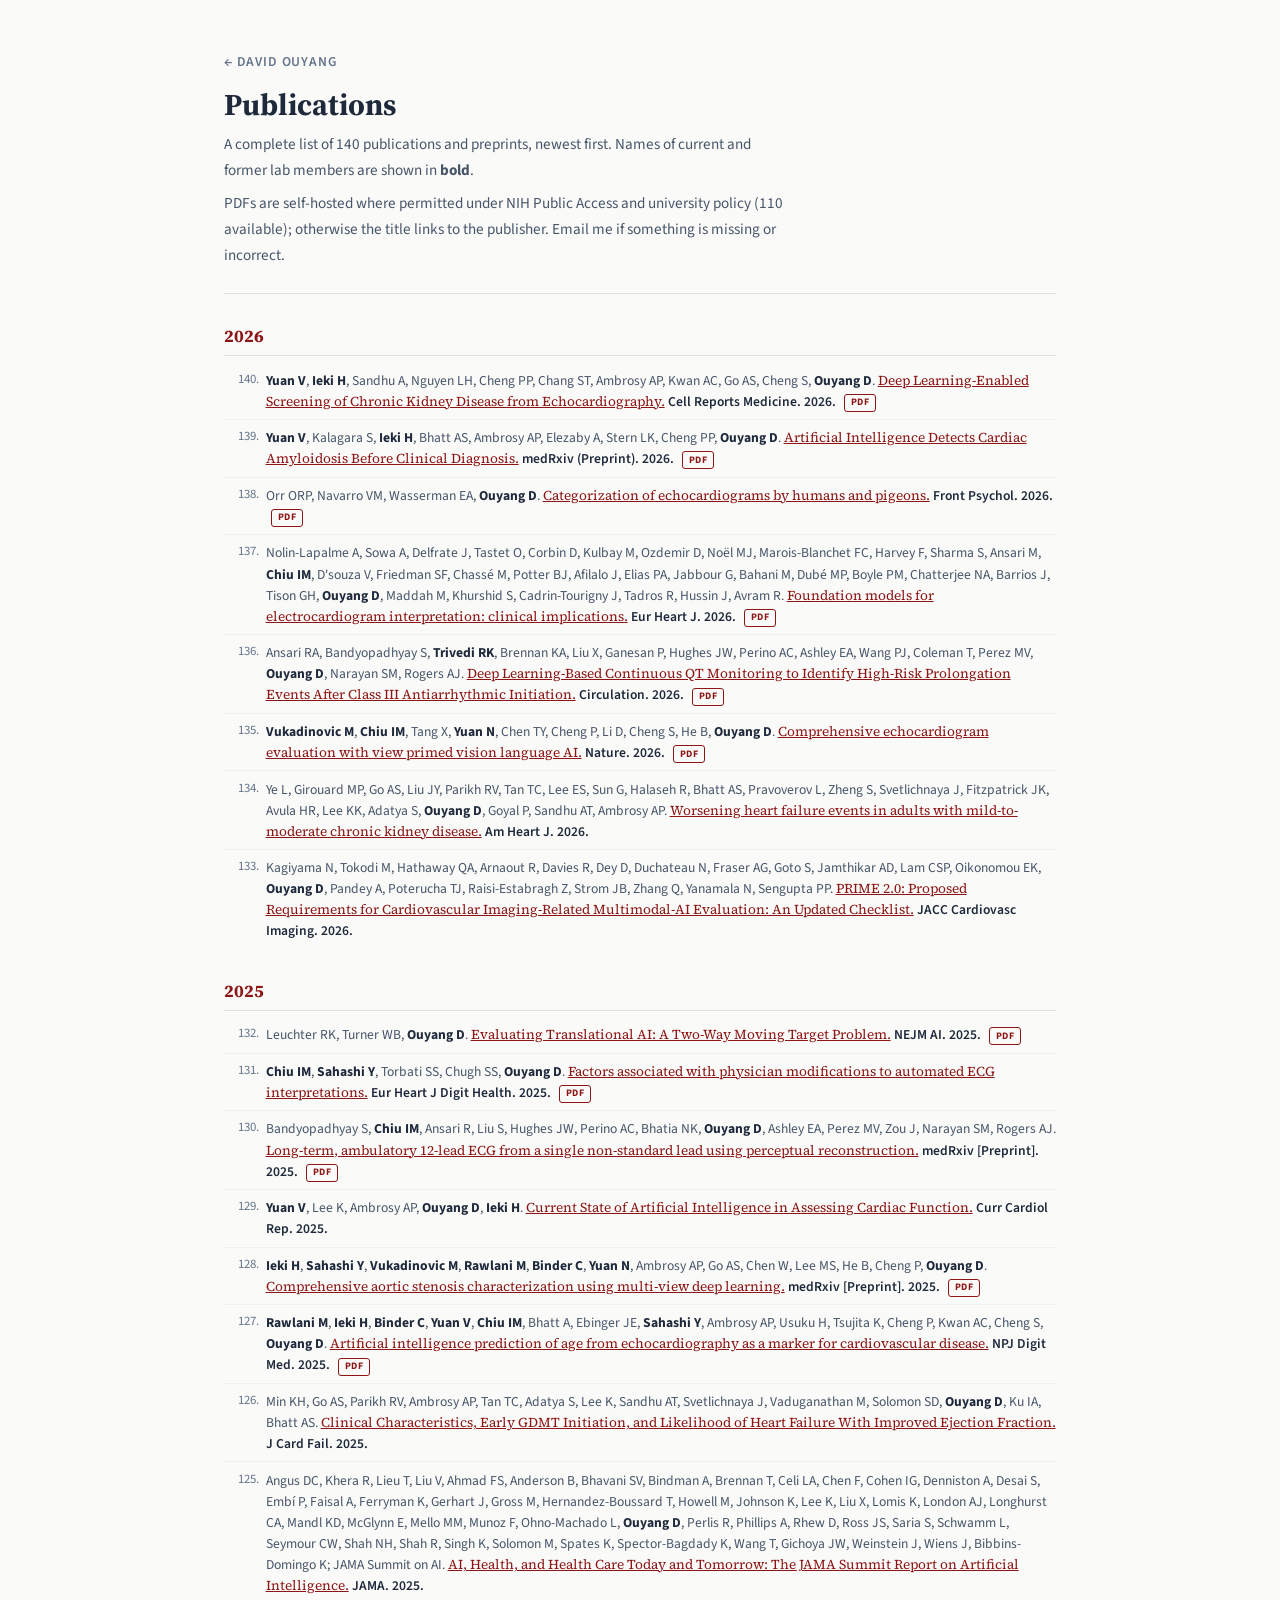
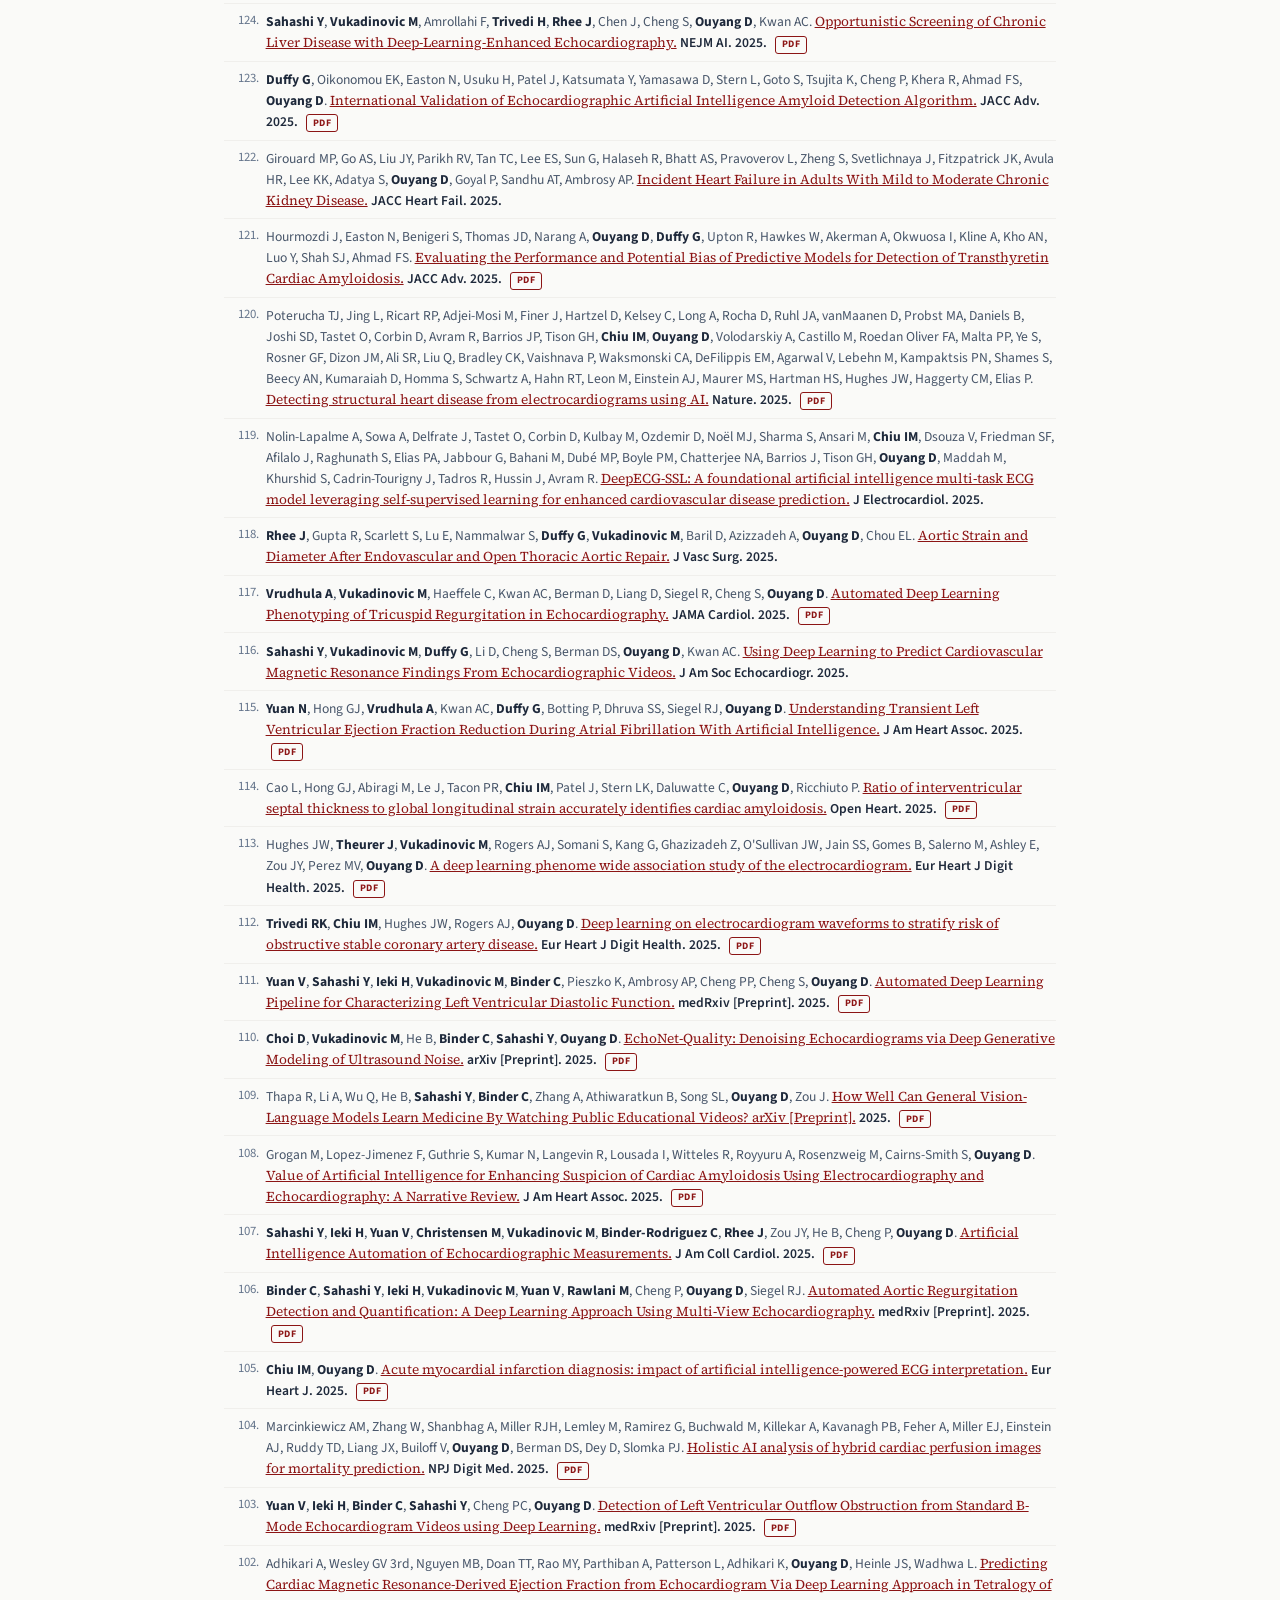
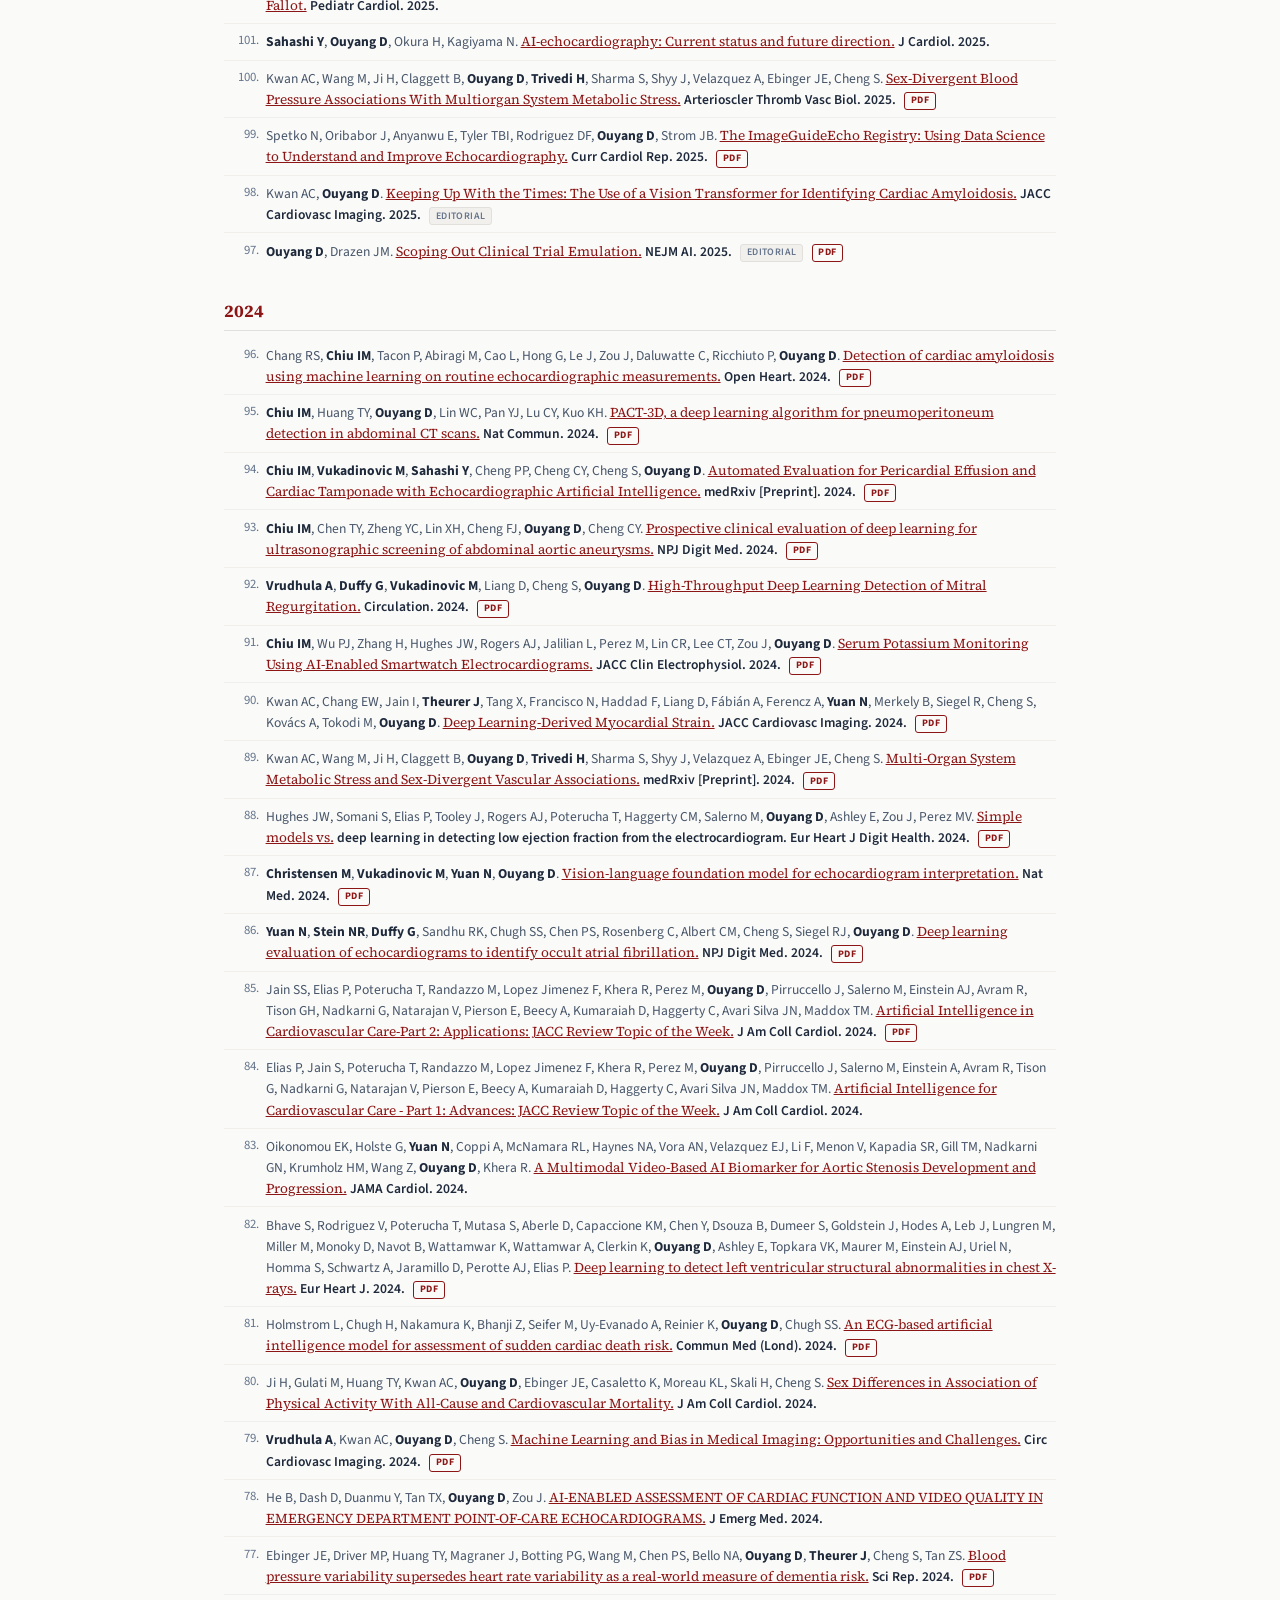
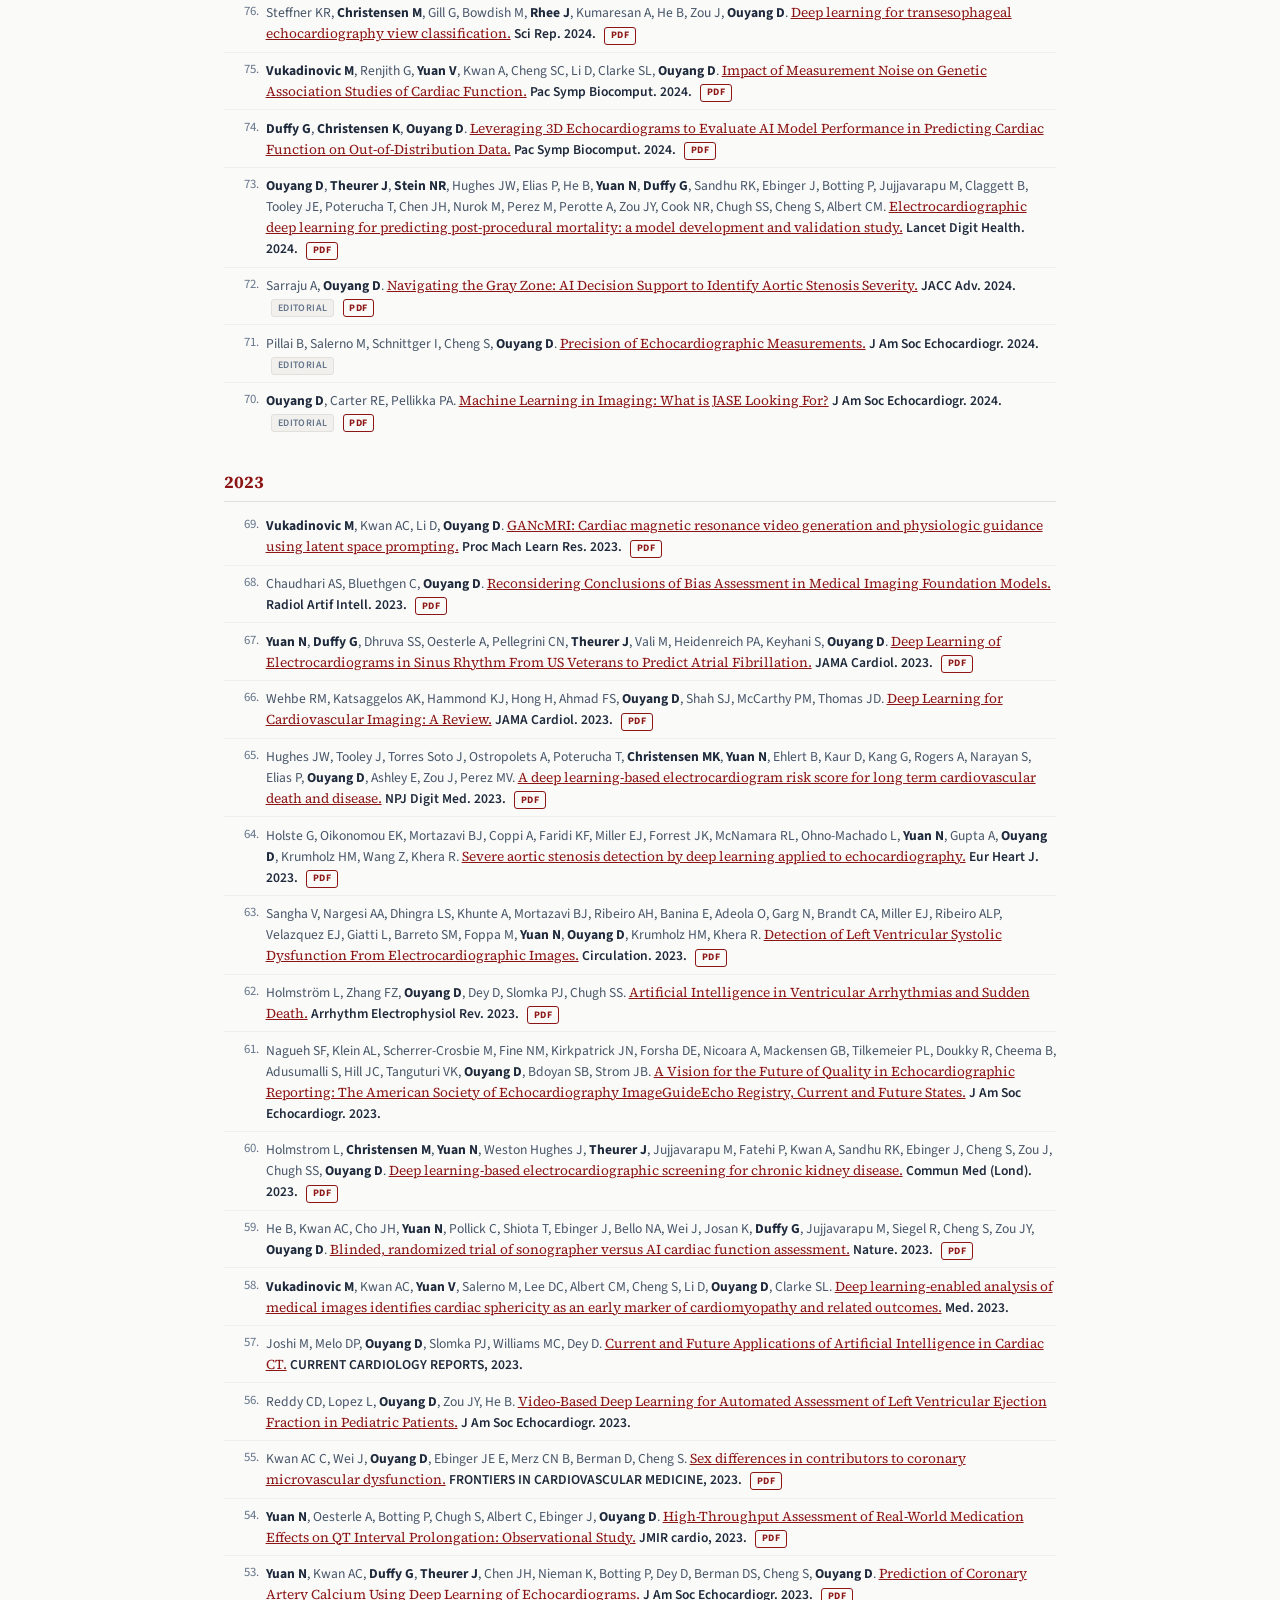
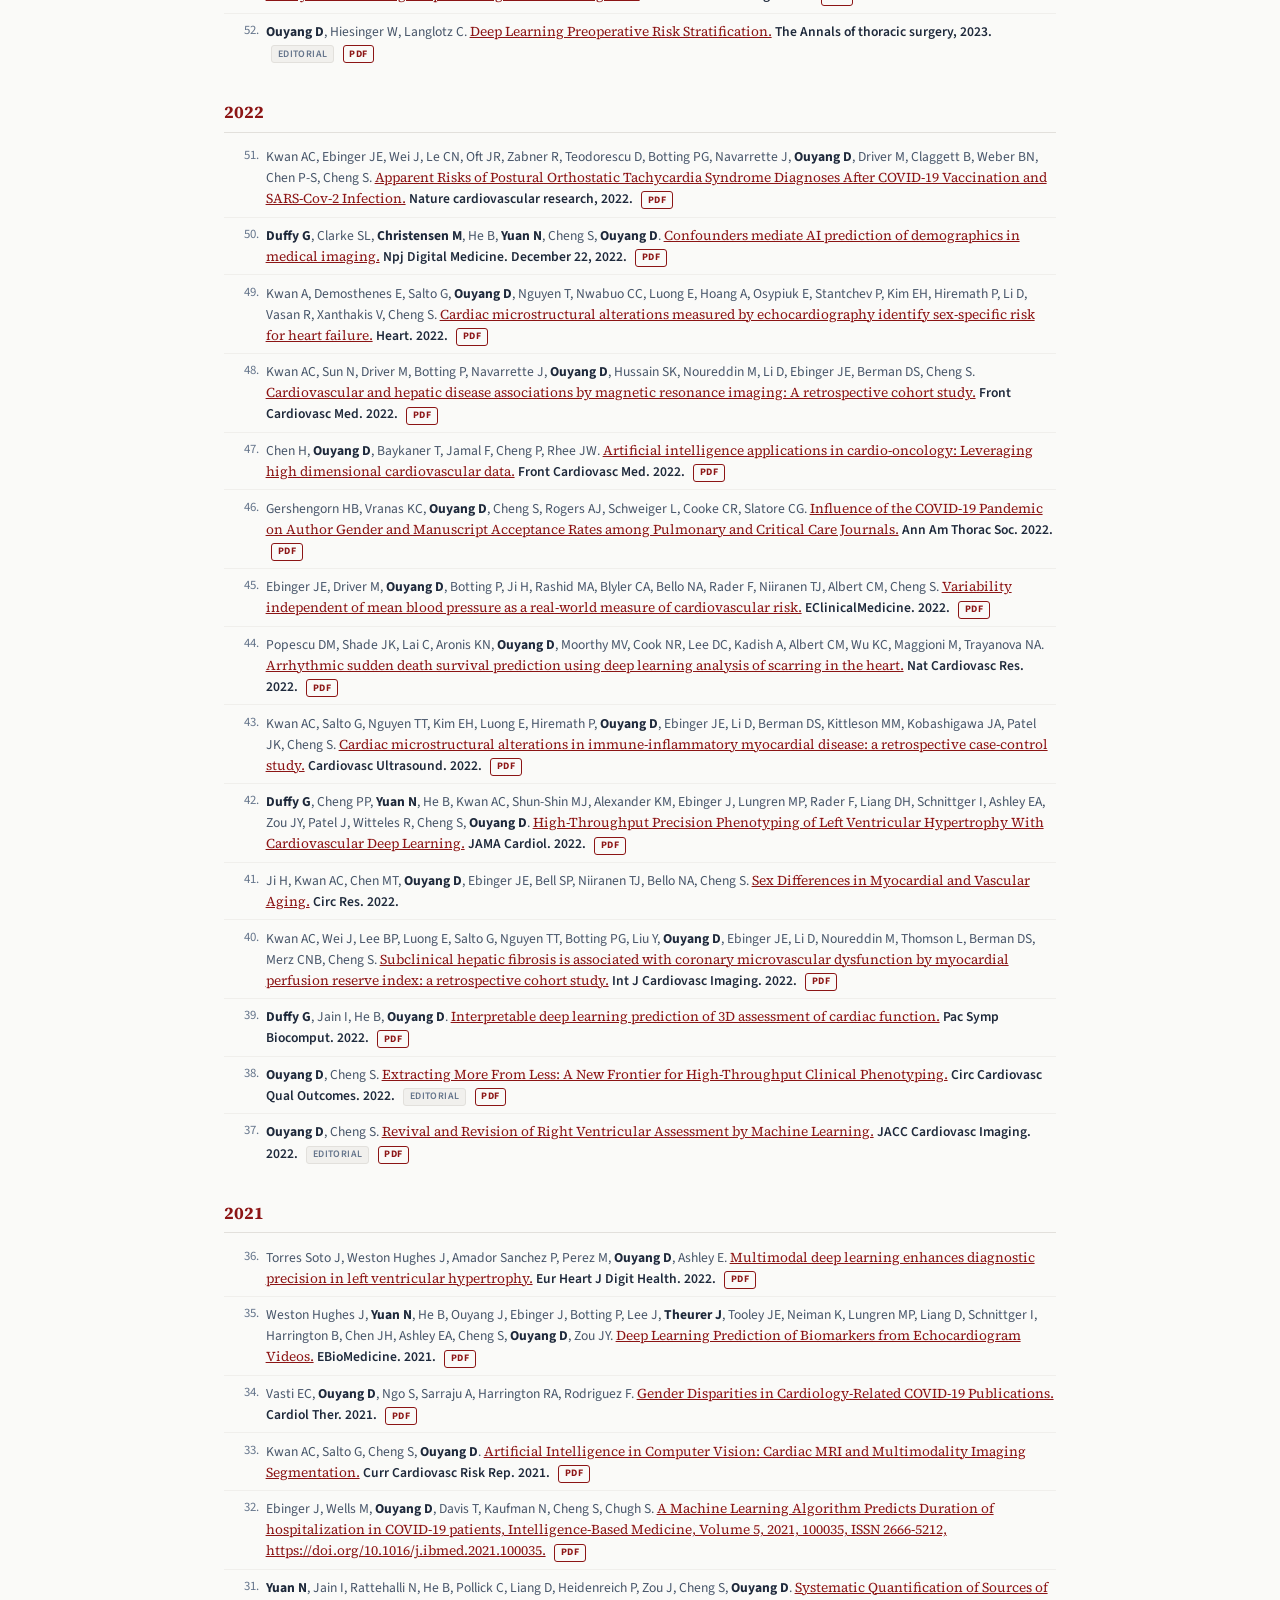
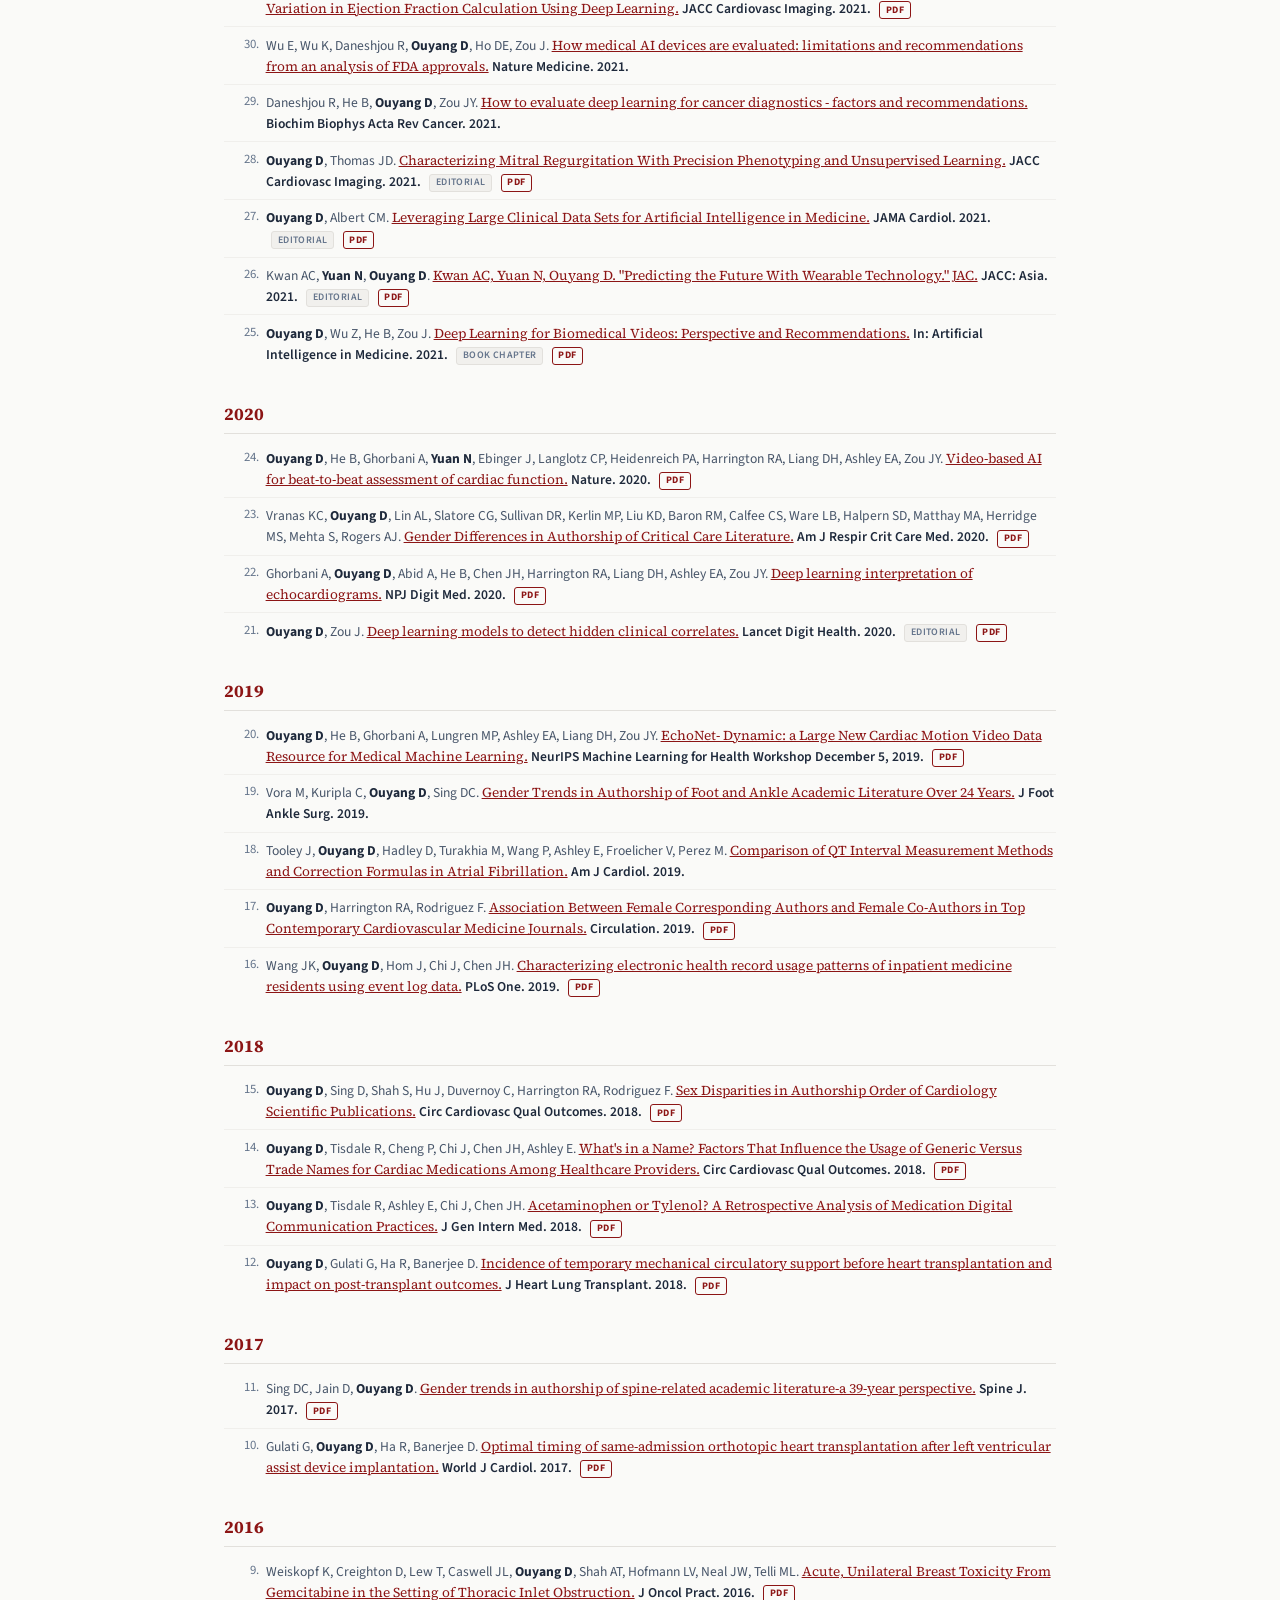
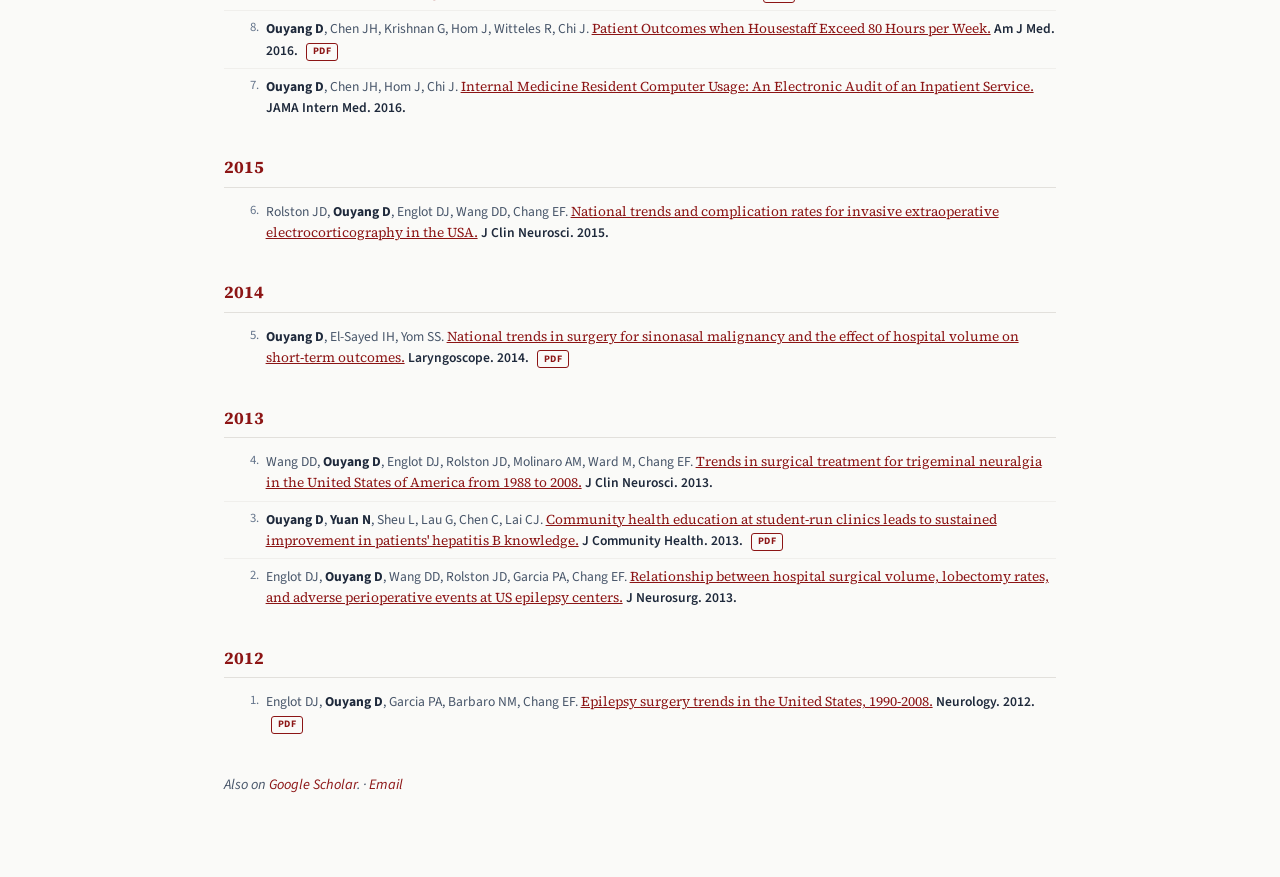
==== commit 733095d6: "Site improvements: content fixes, accessibility, performance, AEO Content correctness (both were hum" ====
--- a/publications.html
+++ b/publications.html
@@ -13,9 +13,31 @@
 <meta property="og:title" content="Publications — David Ouyang">
 <meta property="og:description" content="Peer-reviewed publications on AI for echocardiography and cardiovascular imaging.">
 <meta property="og:url" content="https://douyang.org/publications.html">
-<meta property="og:image" content="https://douyang.org/photo.jpg">
-<meta name="twitter:card" content="summary">
+<meta property="og:image" content="https://douyang.org/og-card.png">
+<meta property="og:image:width" content="1200">
+<meta property="og:image:height" content="630">
+<meta property="og:image:alt" content="David Ouyang, MD — Cardiologist and cardiovascular AI researcher">
+<meta name="twitter:card" content="summary_large_image">
 <meta name="twitter:site" content="@David_Ouyang">
+<meta name="twitter:image" content="https://douyang.org/og-card.png">
+<meta name="twitter:image:alt" content="David Ouyang, MD — Cardiologist and cardiovascular AI researcher">
+
+<script type="application/ld+json">
+{
+  "@context": "https://schema.org",
+  "@type": "CollectionPage",
+  "@id": "https://douyang.org/publications.html#webpage",
+  "url": "https://douyang.org/publications.html",
+  "name": "Publications — David Ouyang",
+  "description": "Complete list of publications and preprints by David Ouyang, MD.",
+  "inLanguage": "en-US",
+  "isPartOf": { "@type": "WebSite", "@id": "https://douyang.org/#website", "url": "https://douyang.org/", "name": "David Ouyang" },
+  "about": { "@type": "Person", "@id": "https://douyang.org/#david-ouyang", "name": "David Ouyang" },
+  "mainEntity": { "@type": "ItemList", "@id": "https://douyang.org/publications.html#publications" },
+  "author": { "@id": "https://douyang.org/#david-ouyang" }
+}
+</script>
+
 <link rel="preconnect" href="https://fonts.googleapis.com">
 <link rel="preconnect" href="https://fonts.gstatic.com" crossorigin>
 <link href="https://fonts.googleapis.com/css2?family=Source+Serif+4:opsz,wght@8..60,400;8..60,600;8..60,700&family=Source+Sans+3:wght@400;600&display=swap" rel="stylesheet">
@@ -26,6 +48,8 @@
   body{font-family:var(--font-sans);color:var(--color-text);background:var(--color-bg);line-height:1.7;-webkit-font-smoothing:antialiased}
   a{color:var(--color-primary);text-decoration:none;transition:color .2s ease}
   a:hover{color:var(--color-primary-hover);text-decoration:underline}
+  a:focus-visible{outline:2px solid var(--color-primary);outline-offset:2px;border-radius:2px}
+  ol.pub-list a.ti{text-decoration:underline}
   .container{max-width:880px;margin:0 auto;padding:3rem 1.5rem 5rem}
   .page-header{margin-bottom:1.5rem;padding-bottom:1.5rem;border-bottom:1px solid var(--color-border)}
   .back-link{font-size:.85rem;font-weight:600;text-transform:uppercase;letter-spacing:.06em;color:var(--color-section-label)}
@@ -54,9 +78,9 @@
     <a class="back-link" href="index.html">&larr; David Ouyang</a>
     <h1>Publications</h1>
     <p>A complete list of 140 publications and preprints, newest first. Names of current and former lab members are shown in <strong>bold</strong>.</p>
-    <p>PDFs are self-hosted where permitted under NIH Public Access and university policy (109 available); otherwise the title links to the publisher. Email me if something is missing or incorrect.</p>
+    <p>PDFs are self-hosted where permitted under NIH Public Access and university policy (110 available); otherwise the title links to the publisher. Email me if something is missing or incorrect.</p>
   </header>
-      <div class="pub-category">2026</div>
+      <h2 class="pub-category">2026</h2>
       <ol class="pub-list">
         <li value="140"><span class="pn">140.</span> <span class="authors"><strong>Yuan V</strong>, <strong>Ieki H</strong>, Sandhu A, Nguyen LH, Cheng PP, Chang ST, Ambrosy AP, Kwan AC, Go AS, Cheng S, <strong>Ouyang D</strong>.</span> <a class="ti" href="pdfs/yuan-2026-deep-learning-enabled.pdf">Deep Learning-Enabled Screening of Chronic Kidney Disease from Echocardiography.</a> <span class="venue">Cell Reports Medicine. 2026.</span> <a class="pdf" href="pdfs/yuan-2026-deep-learning-enabled.pdf">PDF</a></li>
         <li value="139"><span class="pn">139.</span> <span class="authors"><strong>Yuan V</strong>, Kalagara S, <strong>Ieki H</strong>, Bhatt AS, Ambrosy AP, Elezaby A, Stern LK, Cheng PP, <strong>Ouyang D</strong>.</span> <a class="ti" href="pdfs/preprint_amyloid.pdf">Artificial Intelligence Detects Cardiac Amyloidosis Before Clinical Diagnosis.</a> <span class="venue">medRxiv (Preprint). 2026.</span> <a class="pdf" href="pdfs/preprint_amyloid.pdf">PDF</a></li>
@@ -67,7 +91,7 @@
         <li value="134"><span class="pn">134.</span> <span class="authors">Ye L, Girouard MP, Go AS, Liu JY, Parikh RV, Tan TC, Lee ES, Sun G, Halaseh R, Bhatt AS, Pravoverov L, Zheng S, Svetlichnaya J, Fitzpatrick JK, Avula HR, Lee KK, Adatya S, <strong>Ouyang D</strong>, Goyal P, Sandhu AT, Ambrosy AP.</span> <a class="ti" href="https://doi.org/10.1016/j.ahj.2025.107290">Worsening heart failure events in adults with mild-to-moderate chronic kidney disease.</a> <span class="venue">Am Heart J. 2026.</span></li>
         <li value="133"><span class="pn">133.</span> <span class="authors">Kagiyama N, Tokodi M, Hathaway QA, Arnaout R, Davies R, Dey D, Duchateau N, Fraser AG, Goto S, Jamthikar AD, Lam CSP, Oikonomou EK, <strong>Ouyang D</strong>, Pandey A, Poterucha TJ, Raisi-Estabragh Z, Strom JB, Zhang Q, Yanamala N, Sengupta PP.</span> <a class="ti" href="https://doi.org/10.1016/j.jcmg.2025.08.004">PRIME 2.0: Proposed Requirements for Cardiovascular Imaging-Related Multimodal-AI Evaluation: An Updated Checklist.</a> <span class="venue">JACC Cardiovasc Imaging. 2026.</span></li>
       </ol>
-      <div class="pub-category">2025</div>
+      <h2 class="pub-category">2025</h2>
       <ol class="pub-list">
         <li value="132"><span class="pn">132.</span> <span class="authors">Leuchter RK, Turner WB, <strong>Ouyang D</strong>.</span> <a class="ti" href="pdfs/PMC12851562.pdf">Evaluating Translational AI: A Two-Way Moving Target Problem.</a> <span class="venue">NEJM AI. 2025.</span> <a class="pdf" href="pdfs/PMC12851562.pdf">PDF</a></li>
         <li value="131"><span class="pn">131.</span> <span class="authors"><strong>Chiu IM</strong>, <strong>Sahashi Y</strong>, Torbati SS, Chugh SS, <strong>Ouyang D</strong>.</span> <a class="ti" href="pdfs/PMC12821064.pdf">Factors associated with physician modifications to automated ECG interpretations.</a> <span class="venue">Eur Heart J Digit Health. 2025.</span> <a class="pdf" href="pdfs/PMC12821064.pdf">PDF</a></li>
@@ -106,7 +130,7 @@
         <li value="98"><span class="pn">98.</span> <span class="authors">Kwan AC, <strong>Ouyang D</strong>.</span> <a class="ti" href="https://doi.org/10.1016/j.jcmg.2024.12.005">Keeping Up With the Times: The Use of a Vision Transformer for Identifying Cardiac Amyloidosis.</a> <span class="venue">JACC Cardiovasc Imaging. 2025.</span> <span class="kind">Editorial</span></li>
         <li value="97"><span class="pn">97.</span> <span class="authors"><strong>Ouyang D</strong>, Drazen JM.</span> <a class="ti" href="pdfs/ouyang-2025-scoping-clinical-trial-emulation.pdf">Scoping Out Clinical Trial Emulation.</a> <span class="venue">NEJM AI. 2025.</span> <span class="kind">Editorial</span> <a class="pdf" href="pdfs/ouyang-2025-scoping-clinical-trial-emulation.pdf">PDF</a></li>
       </ol>
-      <div class="pub-category">2024</div>
+      <h2 class="pub-category">2024</h2>
       <ol class="pub-list">
         <li value="96"><span class="pn">96.</span> <span class="authors">Chang RS, <strong>Chiu IM</strong>, Tacon P, Abiragi M, Cao L, Hong G, Le J, Zou J, Daluwatte C, Ricchiuto P, <strong>Ouyang D</strong>.</span> <a class="ti" href="pdfs/PMC11667434.pdf">Detection of cardiac amyloidosis using machine learning on routine echocardiographic measurements.</a> <span class="venue">Open Heart. 2024.</span> <a class="pdf" href="pdfs/PMC11667434.pdf">PDF</a></li>
         <li value="95"><span class="pn">95.</span> <span class="authors"><strong>Chiu IM</strong>, Huang TY, <strong>Ouyang D</strong>, Lin WC, Pan YJ, Lu CY, Kuo KH.</span> <a class="ti" href="pdfs/PMC11544264.pdf">PACT-3D, a deep learning algorithm for pneumoperitoneum detection in abdominal CT scans.</a> <span class="venue">Nat Commun. 2024.</span> <a class="pdf" href="pdfs/PMC11544264.pdf">PDF</a></li>
@@ -134,9 +158,9 @@
         <li value="73"><span class="pn">73.</span> <span class="authors"><strong>Ouyang D</strong>, <strong>Theurer J</strong>, <strong>Stein NR</strong>, Hughes JW, Elias P, He B, <strong>Yuan N</strong>, <strong>Duffy G</strong>, Sandhu RK, Ebinger J, Botting P, Jujjavarapu M, Claggett B, Tooley JE, Poterucha T, Chen JH, Nurok M, Perez M, Perotte A, Zou JY, Cook NR, Chugh SS, Cheng S, Albert CM.</span> <a class="ti" href="pdfs/PMC13184298.pdf">Electrocardiographic deep learning for predicting post-procedural mortality: a model development and validation study.</a> <span class="venue">Lancet Digit Health. 2024.</span> <a class="pdf" href="pdfs/PMC13184298.pdf">PDF</a></li>
         <li value="72"><span class="pn">72.</span> <span class="authors">Sarraju A, <strong>Ouyang D</strong>.</span> <a class="ti" href="pdfs/PMC11450945.pdf">Navigating the Gray Zone: AI Decision Support to Identify Aortic Stenosis Severity.</a> <span class="venue">JACC Adv. 2024.</span> <span class="kind">Editorial</span> <a class="pdf" href="pdfs/PMC11450945.pdf">PDF</a></li>
         <li value="71"><span class="pn">71.</span> <span class="authors">Pillai B, Salerno M, Schnittger I, Cheng S, <strong>Ouyang D</strong>.</span> <a class="ti" href="https://doi.org/10.1016/j.echo.2024.01.001">Precision of Echocardiographic Measurements.</a> <span class="venue">J Am Soc Echocardiogr. 2024.</span> <span class="kind">Editorial</span></li>
-        <li value="70"><span class="pn">70.</span> <span class="authors"><strong>Ouyang D</strong>, Carter RE, Pellikka PA.</span> <a class="ti" href="pdfs/ouyang-2024-machine-learning-jase.pdf">Machine Learning in Imaging: What is JASE Looking For? J Am Soc Echocardiogr.</a> <span class="venue">2024.</span> <span class="kind">Editorial</span> <a class="pdf" href="pdfs/ouyang-2024-machine-learning-jase.pdf">PDF</a></li>
-      </ol>
-      <div class="pub-category">2023</div>
+        <li value="70"><span class="pn">70.</span> <span class="authors"><strong>Ouyang D</strong>, Carter RE, Pellikka PA.</span> <a class="ti" href="pdfs/ouyang-2024-machine-learning-jase.pdf">Machine Learning in Imaging: What is JASE Looking For?</a> <span class="venue">J Am Soc Echocardiogr. 2024.</span> <span class="kind">Editorial</span> <a class="pdf" href="pdfs/ouyang-2024-machine-learning-jase.pdf">PDF</a></li>
+      </ol>
+      <h2 class="pub-category">2023</h2>
       <ol class="pub-list">
         <li value="69"><span class="pn">69.</span> <span class="authors"><strong>Vukadinovic M</strong>, Kwan AC, Li D, <strong>Ouyang D</strong>.</span> <a class="ti" href="pdfs/vukadinovic-2023-gancmri-cardiac-magnetic.pdf">GANcMRI: Cardiac magnetic resonance video generation and physiologic guidance using latent space prompting.</a> <span class="venue">Proc Mach Learn Res. 2023.</span> <a class="pdf" href="pdfs/vukadinovic-2023-gancmri-cardiac-magnetic.pdf">PDF</a></li>
         <li value="68"><span class="pn">68.</span> <span class="authors">Chaudhari AS, Bluethgen C, <strong>Ouyang D</strong>.</span> <a class="ti" href="pdfs/PMC10698581.pdf">Reconsidering Conclusions of Bias Assessment in Medical Imaging Foundation Models.</a> <span class="venue">Radiol Artif Intell. 2023.</span> <a class="pdf" href="pdfs/PMC10698581.pdf">PDF</a></li>
@@ -157,7 +181,7 @@
         <li value="53"><span class="pn">53.</span> <span class="authors"><strong>Yuan N</strong>, Kwan AC, <strong>Duffy G</strong>, <strong>Theurer J</strong>, Chen JH, Nieman K, Botting P, Dey D, Berman DS, Cheng S, <strong>Ouyang D</strong>.</span> <a class="ti" href="pdfs/yuan-2023-coronary-calcium-deep-learning.pdf">Prediction of Coronary Artery Calcium Using Deep Learning of Echocardiograms.</a> <span class="venue">J Am Soc Echocardiogr. 2023.</span> <a class="pdf" href="pdfs/yuan-2023-coronary-calcium-deep-learning.pdf">PDF</a></li>
         <li value="52"><span class="pn">52.</span> <span class="authors"><strong>Ouyang D</strong>, Hiesinger W, Langlotz C.</span> <a class="ti" href="pdfs/ouyang-2023-deep-learning-preoperative.pdf">Deep Learning Preoperative Risk Stratification.</a> <span class="venue">The Annals of thoracic surgery, 2023.</span> <span class="kind">Editorial</span> <a class="pdf" href="pdfs/ouyang-2023-deep-learning-preoperative.pdf">PDF</a></li>
       </ol>
-      <div class="pub-category">2022</div>
+      <h2 class="pub-category">2022</h2>
       <ol class="pub-list">
         <li value="51"><span class="pn">51.</span> <span class="authors">Kwan AC, Ebinger JE, Wei J, Le CN, Oft JR, Zabner R, Teodorescu D, Botting PG, Navarrette J, <strong>Ouyang D</strong>, Driver M, Claggett B, Weber BN, Chen P-S, Cheng S.</span> <a class="ti" href="pdfs/pots-apparent-risks-2022.pdf">Apparent Risks of Postural Orthostatic Tachycardia Syndrome Diagnoses After COVID-19 Vaccination and SARS-Cov-2 Infection.</a> <span class="venue">Nature cardiovascular research, 2022.</span> <a class="pdf" href="pdfs/pots-apparent-risks-2022.pdf">PDF</a></li>
         <li value="50"><span class="pn">50.</span> <span class="authors"><strong>Duffy G</strong>, Clarke SL, <strong>Christensen M</strong>, He B, <strong>Yuan N</strong>, Cheng S, <strong>Ouyang D</strong>.</span> <a class="ti" href="pdfs/PMC9780355.pdf">Confounders mediate AI prediction of demographics in medical imaging.</a> <span class="venue">Npj Digital Medicine. December 22, 2022.</span> <a class="pdf" href="pdfs/PMC9780355.pdf">PDF</a></li>
@@ -175,12 +199,12 @@
         <li value="38"><span class="pn">38.</span> <span class="authors"><strong>Ouyang D</strong>, Cheng S.</span> <a class="ti" href="pdfs/ouyang-2022-extracting-more-from-less.pdf">Extracting More From Less: A New Frontier for High-Throughput Clinical Phenotyping.</a> <span class="venue">Circ Cardiovasc Qual Outcomes. 2022.</span> <span class="kind">Editorial</span> <a class="pdf" href="pdfs/ouyang-2022-extracting-more-from-less.pdf">PDF</a></li>
         <li value="37"><span class="pn">37.</span> <span class="authors"><strong>Ouyang D</strong>, Cheng S.</span> <a class="ti" href="pdfs/ouyang-2022-revival-and-revision.pdf">Revival and Revision of Right Ventricular Assessment by Machine Learning.</a> <span class="venue">JACC Cardiovasc Imaging. 2022.</span> <span class="kind">Editorial</span> <a class="pdf" href="pdfs/ouyang-2022-revival-and-revision.pdf">PDF</a></li>
       </ol>
-      <div class="pub-category">2021</div>
+      <h2 class="pub-category">2021</h2>
       <ol class="pub-list">
         <li value="36"><span class="pn">36.</span> <span class="authors">Torres Soto J, Weston Hughes J, Amador Sanchez P, Perez M, <strong>Ouyang D</strong>, Ashley E.</span> <a class="ti" href="pdfs/torres-soto-2022-multimodal-lvh-ehjdh.pdf">Multimodal deep learning enhances diagnostic precision in left ventricular hypertrophy.</a> <span class="venue">Eur Heart J Digit Health. 2022.</span> <a class="pdf" href="pdfs/torres-soto-2022-multimodal-lvh-ehjdh.pdf">PDF</a></li>
-        <li value="35"><span class="pn">35.</span> <span class="authors">Weston Hughes J, <strong>Yuan N</strong>, He B, Ouyang J, Ebinger J, Botting P, Lee J, <strong>Theurer J</strong>, Tooley JE, Neiman K, Lungren MP, Liang D, Schnittger I, Harrington B, Chen JH, Ashley EA, Cheng S, <strong>Ouyang D</strong>, Zou JY.</span> <a class="ti" href="pdfs/weston-2021-deep-learning-prediction.pdf">Deep Learning Prediction of Biomarkers from Echocardiogram Videos.</a> <span class="venue">EBioMedicine.</span> <a class="pdf" href="pdfs/weston-2021-deep-learning-prediction.pdf">PDF</a></li>
+        <li value="35"><span class="pn">35.</span> <span class="authors">Weston Hughes J, <strong>Yuan N</strong>, He B, Ouyang J, Ebinger J, Botting P, Lee J, <strong>Theurer J</strong>, Tooley JE, Neiman K, Lungren MP, Liang D, Schnittger I, Harrington B, Chen JH, Ashley EA, Cheng S, <strong>Ouyang D</strong>, Zou JY.</span> <a class="ti" href="pdfs/weston-2021-deep-learning-prediction.pdf">Deep Learning Prediction of Biomarkers from Echocardiogram Videos.</a> <span class="venue">EBioMedicine. 2021.</span> <a class="pdf" href="pdfs/weston-2021-deep-learning-prediction.pdf">PDF</a></li>
         <li value="34"><span class="pn">34.</span> <span class="authors">Vasti EC, <strong>Ouyang D</strong>, Ngo S, Sarraju A, Harrington RA, Rodriguez F.</span> <a class="ti" href="pdfs/PMC8280580.pdf">Gender Disparities in Cardiology-Related COVID-19 Publications.</a> <span class="venue">Cardiol Ther. 2021.</span> <a class="pdf" href="pdfs/PMC8280580.pdf">PDF</a></li>
-        <li value="33"><span class="pn">33.</span> <span class="authors">Kwan, A.C., Salto, G., Cheng, S.</span> <a class="ti" href="pdfs/PMC9187294.pdf">Ouyang D.</a> <span class="venue">Artificial Intelligence in Computer Vision: Cardiac MRI and Multimodality Imaging Segmentation. Curr Cardiovasc Risk Rep. 2021.</span> <a class="pdf" href="pdfs/PMC9187294.pdf">PDF</a></li>
+        <li value="33"><span class="pn">33.</span> <span class="authors">Kwan AC, Salto G, Cheng S, <strong>Ouyang D</strong>.</span> <a class="ti" href="pdfs/PMC9187294.pdf">Artificial Intelligence in Computer Vision: Cardiac MRI and Multimodality Imaging Segmentation.</a> <span class="venue">Curr Cardiovasc Risk Rep. 2021.</span> <a class="pdf" href="pdfs/PMC9187294.pdf">PDF</a></li>
         <li value="32"><span class="pn">32.</span> <span class="authors">Ebinger J, Wells M, <strong>Ouyang D</strong>, Davis T, Kaufman N, Cheng S, Chugh S.</span> <a class="ti" href="pdfs/PMC8156835.pdf">A Machine Learning Algorithm Predicts Duration of hospitalization in COVID-19 patients, Intelligence-Based Medicine, Volume 5, 2021, 100035, ISSN 2666-5212, https://doi.org/10.1016/j.ibmed.2021.100035.</a> <a class="pdf" href="pdfs/PMC8156835.pdf">PDF</a></li>
         <li value="31"><span class="pn">31.</span> <span class="authors"><strong>Yuan N</strong>, Jain I, Rattehalli N, He B, Pollick C, Liang D, Heidenreich P, Zou J, Cheng S, <strong>Ouyang D</strong>.</span> <a class="ti" href="pdfs/yuan-2021-systematic-quantification-of.pdf">Systematic Quantification of Sources of Variation in Ejection Fraction Calculation Using Deep Learning.</a> <span class="venue">JACC Cardiovasc Imaging. 2021.</span> <a class="pdf" href="pdfs/yuan-2021-systematic-quantification-of.pdf">PDF</a></li>
         <li value="30"><span class="pn">30.</span> <span class="authors">Wu E, Wu K, Daneshjou R, <strong>Ouyang D</strong>, Ho DE, Zou J.</span> <a class="ti" href="https://doi.org/10.1038/s41591-021-01312-x">How medical AI devices are evaluated: limitations and recommendations from an analysis of FDA approvals.</a> <span class="venue">Nature Medicine. 2021.</span></li>
@@ -190,58 +214,66 @@
         <li value="26"><span class="pn">26.</span> <span class="authors">Kwan AC, <strong>Yuan N</strong>, <strong>Ouyang D</strong>.</span> <a class="ti" href="pdfs/kwan-2021-kwan-ac-yuan.pdf">Kwan AC, Yuan N, Ouyang D. &quot;Predicting the Future With Wearable Technology.&quot; JAC.</a> <span class="venue">JACC: Asia. 2021.</span> <span class="kind">Editorial</span> <a class="pdf" href="pdfs/kwan-2021-kwan-ac-yuan.pdf">PDF</a></li>
         <li value="25"><span class="pn">25.</span> <span class="authors"><strong>Ouyang D</strong>, Wu Z, He B, Zou J.</span> <a class="ti" href="pdfs/ouyang-2021-deep-learning-biomedical-videos.pdf">Deep Learning for Biomedical Videos: Perspective and Recommendations.</a> <span class="venue">In: Artificial Intelligence in Medicine. 2021.</span> <span class="kind">Book chapter</span> <a class="pdf" href="pdfs/ouyang-2021-deep-learning-biomedical-videos.pdf">PDF</a></li>
       </ol>
-      <div class="pub-category">2020</div>
+      <h2 class="pub-category">2020</h2>
       <ol class="pub-list">
         <li value="24"><span class="pn">24.</span> <span class="authors"><strong>Ouyang D</strong>, He B, Ghorbani A, <strong>Yuan N</strong>, Ebinger J, Langlotz CP, Heidenreich PA, Harrington RA, Liang DH, Ashley EA, Zou JY.</span> <a class="ti" href="pdfs/ouyang-2020-video-based-ai.pdf">Video-based AI for beat-to-beat assessment of cardiac function.</a> <span class="venue">Nature. 2020.</span> <a class="pdf" href="pdfs/ouyang-2020-video-based-ai.pdf">PDF</a></li>
         <li value="23"><span class="pn">23.</span> <span class="authors">Vranas KC, <strong>Ouyang D</strong>, Lin AL, Slatore CG, Sullivan DR, Kerlin MP, Liu KD, Baron RM, Calfee CS, Ware LB, Halpern SD, Matthay MA, Herridge MS, Mehta S, Rogers AJ.</span> <a class="ti" href="pdfs/PMC7124723.pdf">Gender Differences in Authorship of Critical Care Literature.</a> <span class="venue">Am J Respir Crit Care Med. 2020.</span> <a class="pdf" href="pdfs/PMC7124723.pdf">PDF</a></li>
         <li value="22"><span class="pn">22.</span> <span class="authors">Ghorbani A, <strong>Ouyang D</strong>, Abid A, He B, Chen JH, Harrington RA, Liang DH, Ashley EA, Zou JY.</span> <a class="ti" href="pdfs/PMC6981156.pdf">Deep learning interpretation of echocardiograms.</a> <span class="venue">NPJ Digit Med. 2020.</span> <a class="pdf" href="pdfs/PMC6981156.pdf">PDF</a></li>
         <li value="21"><span class="pn">21.</span> <span class="authors"><strong>Ouyang D</strong>, Zou J.</span> <a class="ti" href="pdfs/ouyang-2020-deep-learning-models.pdf">Deep learning models to detect hidden clinical correlates.</a> <span class="venue">Lancet Digit Health. 2020.</span> <span class="kind">Editorial</span> <a class="pdf" href="pdfs/ouyang-2020-deep-learning-models.pdf">PDF</a></li>
       </ol>
-      <div class="pub-category">2019</div>
+      <h2 class="pub-category">2019</h2>
       <ol class="pub-list">
         <li value="20"><span class="pn">20.</span> <span class="authors"><strong>Ouyang D</strong>, He B, Ghorbani A, Lungren MP, Ashley EA, Liang DH, Zou JY.</span> <a class="ti" href="NeuroIPS_2019_ML4H%20Workshop_Paper.pdf">EchoNet- Dynamic: a Large New Cardiac Motion Video Data Resource for Medical Machine Learning.</a> <span class="venue">NeurIPS Machine Learning for Health Workshop December 5, 2019.</span> <a class="pdf" href="NeuroIPS_2019_ML4H%20Workshop_Paper.pdf">PDF</a></li>
-        <li value="19"><span class="pn">19.</span> <span class="authors">Vora M, Kuripla C, <strong>Ouyang D</strong>, Sing DC.</span> <a class="ti" href="https://doi.org/10.1053/j.jfas.2019.01.002">&quot;Gender Trends in Authorship of Foot and Ankle Academic Literature Over 24 Years. J Foot Ankle Surg 2019 Jul 23, https://doi.org/10.1053/j.jfas.2019.01.002.</a></li>
+        <li value="19"><span class="pn">19.</span> <span class="authors">Vora M, Kuripla C, <strong>Ouyang D</strong>, Sing DC.</span> <a class="ti" href="https://doi.org/10.1053/j.jfas.2019.01.002">Gender Trends in Authorship of Foot and Ankle Academic Literature Over 24 Years.</a> <span class="venue">J Foot Ankle Surg. 2019.</span></li>
         <li value="18"><span class="pn">18.</span> <span class="authors">Tooley J, <strong>Ouyang D</strong>, Hadley D, Turakhia M, Wang P, Ashley E, Froelicher V, Perez M.</span> <a class="ti" href="https://doi.org/10.1016/j.amjcard.2019.02.057">Comparison of QT Interval Measurement Methods and Correction Formulas in Atrial Fibrillation.</a> <span class="venue">Am J Cardiol. 2019.</span></li>
         <li value="17"><span class="pn">17.</span> <span class="authors"><strong>Ouyang D</strong>, Harrington RA, Rodriguez F.</span> <a class="ti" href="pdfs/ouyang-2019-association-between-female.pdf">Association Between Female Corresponding Authors and Female Co-Authors in Top Contemporary Cardiovascular Medicine Journals.</a> <span class="venue">Circulation. 2019.</span> <a class="pdf" href="pdfs/ouyang-2019-association-between-female.pdf">PDF</a></li>
         <li value="16"><span class="pn">16.</span> <span class="authors">Wang JK, <strong>Ouyang D</strong>, Hom J, Chi J, Chen JH.</span> <a class="ti" href="pdfs/PMC6364867.pdf">Characterizing electronic health record usage patterns of inpatient medicine residents using event log data.</a> <span class="venue">PLoS One. 2019.</span> <a class="pdf" href="pdfs/PMC6364867.pdf">PDF</a></li>
       </ol>
-      <div class="pub-category">2018</div>
+      <h2 class="pub-category">2018</h2>
       <ol class="pub-list">
         <li value="15"><span class="pn">15.</span> <span class="authors"><strong>Ouyang D</strong>, Sing D, Shah S, Hu J, Duvernoy C, Harrington RA, Rodriguez F.</span> <a class="ti" href="pdfs/ouyang-2018-sex-disparities-in.pdf">Sex Disparities in Authorship Order of Cardiology Scientific Publications.</a> <span class="venue">Circ Cardiovasc Qual Outcomes. 2018.</span> <a class="pdf" href="pdfs/ouyang-2018-sex-disparities-in.pdf">PDF</a></li>
         <li value="14"><span class="pn">14.</span> <span class="authors"><strong>Ouyang D</strong>, Tisdale R, Cheng P, Chi J, Chen JH, Ashley E.</span> <a class="ti" href="pdfs/ouyang-2018-what-s-in.pdf">What&#x27;s in a Name? Factors That Influence the Usage of Generic Versus Trade Names for Cardiac Medications Among Healthcare Providers.</a> <span class="venue">Circ Cardiovasc Qual Outcomes. 2018.</span> <a class="pdf" href="pdfs/ouyang-2018-what-s-in.pdf">PDF</a></li>
         <li value="13"><span class="pn">13.</span> <span class="authors"><strong>Ouyang D</strong>, Tisdale R, Ashley E, Chi J, Chen JH.</span> <a class="ti" href="pdfs/PMC6082214.pdf">Acetaminophen or Tylenol? A Retrospective Analysis of Medication Digital Communication Practices.</a> <span class="venue">J Gen Intern Med. 2018.</span> <a class="pdf" href="pdfs/PMC6082214.pdf">PDF</a></li>
         <li value="12"><span class="pn">12.</span> <span class="authors"><strong>Ouyang D</strong>, Gulati G, Ha R, Banerjee D.</span> <a class="ti" href="pdfs/ouyang-2018-incidence-of-temporary.pdf">Incidence of temporary mechanical circulatory support before heart transplantation and impact on post-transplant outcomes.</a> <span class="venue">J Heart Lung Transplant. 2018.</span> <a class="pdf" href="pdfs/ouyang-2018-incidence-of-temporary.pdf">PDF</a></li>
       </ol>
-      <div class="pub-category">2017</div>
+      <h2 class="pub-category">2017</h2>
       <ol class="pub-list">
         <li value="11"><span class="pn">11.</span> <span class="authors">Sing DC, Jain D, <strong>Ouyang D</strong>.</span> <a class="ti" href="pdfs/sing-2017-gender-authorship-spine.pdf">Gender trends in authorship of spine-related academic literature-a 39-year perspective.</a> <span class="venue">Spine J. 2017.</span> <a class="pdf" href="pdfs/sing-2017-gender-authorship-spine.pdf">PDF</a></li>
         <li value="10"><span class="pn">10.</span> <span class="authors">Gulati G, <strong>Ouyang D</strong>, Ha R, Banerjee D.</span> <a class="ti" href="pdfs/PMC5329742.pdf">Optimal timing of same-admission orthotopic heart transplantation after left ventricular assist device implantation.</a> <span class="venue">World J Cardiol. 2017.</span> <a class="pdf" href="pdfs/PMC5329742.pdf">PDF</a></li>
       </ol>
-      <div class="pub-category">2016</div>
+      <h2 class="pub-category">2016</h2>
       <ol class="pub-list">
         <li value="9"><span class="pn">9.</span> <span class="authors">Weiskopf K, Creighton D, Lew T, Caswell JL, <strong>Ouyang D</strong>, Shah AT, Hofmann LV, Neal JW, Telli ML.</span> <a class="ti" href="pdfs/PMC5012631.pdf">Acute, Unilateral Breast Toxicity From Gemcitabine in the Setting of Thoracic Inlet Obstruction.</a> <span class="venue">J Oncol Pract. 2016.</span> <a class="pdf" href="pdfs/PMC5012631.pdf">PDF</a></li>
         <li value="8"><span class="pn">8.</span> <span class="authors"><strong>Ouyang D</strong>, Chen JH, Krishnan G, Hom J, Witteles R, Chi J.</span> <a class="ti" href="pdfs/ouyang-2016-patient-outcomes-when.pdf">Patient Outcomes when Housestaff Exceed 80 Hours per Week.</a> <span class="venue">Am J Med. 2016.</span> <a class="pdf" href="pdfs/ouyang-2016-patient-outcomes-when.pdf">PDF</a></li>
-        <li value="7"><span class="pn">7.</span> <span class="authors">PMID: 25669117; PMCID: PMC5501272. 7.</span> <a class="ti" href="https://doi.org/10.1001/jamainternmed.2015.6831">Ouyang D, Chen JH, Hom J, Chi J.</a> <span class="venue">Internal Medicine Resident Computer Usage: An Electronic Audit of an Inpatient Service. JAMA Intern Med. 2016.</span></li>
-      </ol>
-      <div class="pub-category">2015</div>
+        <li value="7"><span class="pn">7.</span> <span class="authors"><strong>Ouyang D</strong>, Chen JH, Hom J, Chi J.</span> <a class="ti" href="https://doi.org/10.1001/jamainternmed.2015.6831">Internal Medicine Resident Computer Usage: An Electronic Audit of an Inpatient Service.</a> <span class="venue">JAMA Intern Med. 2016.</span></li>
+      </ol>
+      <h2 class="pub-category">2015</h2>
       <ol class="pub-list">
         <li value="6"><span class="pn">6.</span> <span class="authors">Rolston JD, <strong>Ouyang D</strong>, Englot DJ, Wang DD, Chang EF.</span> <a class="ti" href="https://doi.org/10.1016/j.jocn.2014.12.002">National trends and complication rates for invasive extraoperative electrocorticography in the USA.</a> <span class="venue">J Clin Neurosci. 2015.</span></li>
       </ol>
-      <div class="pub-category">2014</div>
+      <h2 class="pub-category">2014</h2>
       <ol class="pub-list">
         <li value="5"><span class="pn">5.</span> <span class="authors"><strong>Ouyang D</strong>, El-Sayed IH, Yom SS.</span> <a class="ti" href="pdfs/ouyang-2014-national-trends-in.pdf">National trends in surgery for sinonasal malignancy and the effect of hospital volume on short-term outcomes.</a> <span class="venue">Laryngoscope. 2014.</span> <a class="pdf" href="pdfs/ouyang-2014-national-trends-in.pdf">PDF</a></li>
       </ol>
-      <div class="pub-category">2013</div>
+      <h2 class="pub-category">2013</h2>
       <ol class="pub-list">
         <li value="4"><span class="pn">4.</span> <span class="authors">Wang DD, <strong>Ouyang D</strong>, Englot DJ, Rolston JD, Molinaro AM, Ward M, Chang EF.</span> <a class="ti" href="https://doi.org/10.1016/j.jocn.2012.12.026">Trends in surgical treatment for trigeminal neuralgia in the United States of America from 1988 to 2008.</a> <span class="venue">J Clin Neurosci. 2013.</span></li>
         <li value="3"><span class="pn">3.</span> <span class="authors"><strong>Ouyang D</strong>, <strong>Yuan N</strong>, Sheu L, Lau G, Chen C, Lai CJ.</span> <a class="ti" href="pdfs/ouyang-2013-community-health-education.pdf">Community health education at student-run clinics leads to sustained improvement in patients&#x27; hepatitis B knowledge.</a> <span class="venue">J Community Health. 2013.</span> <a class="pdf" href="pdfs/ouyang-2013-community-health-education.pdf">PDF</a></li>
         <li value="2"><span class="pn">2.</span> <span class="authors">Englot DJ, <strong>Ouyang D</strong>, Wang DD, Rolston JD, Garcia PA, Chang EF.</span> <a class="ti" href="https://doi.org/10.3171/2012.9.JNS12776">Relationship between hospital surgical volume, lobectomy rates, and adverse perioperative events at US epilepsy centers.</a> <span class="venue">J Neurosurg. 2013.</span></li>
       </ol>
-      <div class="pub-category">2012</div>
+      <h2 class="pub-category">2012</h2>
       <ol class="pub-list">
         <li value="1"><span class="pn">1.</span> <span class="authors">Englot DJ, <strong>Ouyang D</strong>, Garcia PA, Barbaro NM, Chang EF.</span> <a class="ti" href="pdfs/PMC3324320.pdf">Epilepsy surgery trends in the United States, 1990-2008.</a> <span class="venue">Neurology. 2012.</span> <a class="pdf" href="pdfs/PMC3324320.pdf">PDF</a></li>
       </ol>
   <p class="scholar-link">Also on <a href="https://scholar.google.com/citations?user=on2DUKoAAAAJ&hl=en">Google Scholar</a>. &middot; <a href="mailto:david.ouyang@gmail.com">Email</a></p>
 </div>
+
+
+
+<!-- Every publication as ScholarlyArticle structured data for AI answer engines and search
+     (machine-readable; auto-generated to match the list above). -->
+<script type="application/ld+json">
+{"@context":"https://schema.org","@type":"ItemList","@id":"https://douyang.org/publications.html#publications","name":"Publications of David Ouyang","itemListOrder":"https://schema.org/ItemListOrderDescending","numberOfItems":140,"itemListElement":[{"@type":"ListItem","position":140,"item":{"@type":"ScholarlyArticle","name":"Deep Learning-Enabled Screening of Chronic Kidney Disease from Echocardiography","author":[{"@type":"Person","name":"Yuan V"},{"@type":"Person","name":"Ieki H"},{"@type":"Person","name":"Sandhu A"},{"@type":"Person","name":"Nguyen LH"},{"@type":"Person","name":"Cheng PP"},{"@type":"Person","name":"Chang ST"},{"@type":"Person","name":"Ambrosy AP"},{"@type":"Person","name":"Kwan AC"},{"@type":"Person","name":"Go AS"},{"@type":"Person","name":"Cheng S"},{"@type":"Person","@id":"https://douyang.org/#david-ouyang","name":"David Ouyang"}],"datePublished":"2026","isPartOf":{"@type":"Periodical","name":"Cell Reports Medicine"},"url":"https://douyang.org/pdfs/yuan-2026-deep-learning-enabled.pdf"}},{"@type":"ListItem","position":139,"item":{"@type":"ScholarlyArticle","name":"Artificial Intelligence Detects Cardiac Amyloidosis Before Clinical Diagnosis","author":[{"@type":"Person","name":"Yuan V"},{"@type":"Person","name":"Kalagara S"},{"@type":"Person","name":"Ieki H"},{"@type":"Person","name":"Bhatt AS"},{"@type":"Person","name":"Ambrosy AP"},{"@type":"Person","name":"Elezaby A"},{"@type":"Person","name":"Stern LK"},{"@type":"Person","name":"Cheng PP"},{"@type":"Person","@id":"https://douyang.org/#david-ouyang","name":"David Ouyang"}],"datePublished":"2026","isPartOf":{"@type":"Periodical","name":"medRxiv (Preprint)"},"url":"https://douyang.org/pdfs/preprint_amyloid.pdf"}},{"@type":"ListItem","position":138,"item":{"@type":"ScholarlyArticle","name":"Categorization of echocardiograms by humans and pigeons","author":[{"@type":"Person","name":"Orr ORP"},{"@type":"Person","name":"Navarro VM"},{"@type":"Person","name":"Wasserman EA"},{"@type":"Person","@id":"https://douyang.org/#david-ouyang","name":"David Ouyang"}],"datePublished":"2026","isPartOf":{"@type":"Periodical","name":"Front Psychol"},"url":"https://douyang.org/pdfs/PMC12827666.pdf"}},{"@type":"ListItem","position":137,"item":{"@type":"ScholarlyArticle","name":"Foundation models for electrocardiogram interpretation: clinical implications","author":[{"@type":"Person","name":"Nolin-Lapalme A"},{"@type":"Person","name":"Sowa A"},{"@type":"Person","name":"Delfrate J"},{"@type":"Person","name":"Tastet O"},{"@type":"Person","name":"Corbin D"},{"@type":"Person","name":"Kulbay M"},{"@type":"Person","name":"Ozdemir D"},{"@type":"Person","name":"Noël MJ"},{"@type":"Person","name":"Marois-Blanchet FC"},{"@type":"Person","name":"Harvey F"},{"@type":"Person","name":"Sharma S"},{"@type":"Person","name":"Ansari M"},{"@type":"Person","name":"Chiu IM"},{"@type":"Person","name":"D'souza V"},{"@type":"Person","name":"Friedman SF"},{"@type":"Person","name":"Chassé M"},{"@type":"Person","name":"Potter BJ"},{"@type":"Person","name":"Afilalo J"},{"@type":"Person","name":"Elias PA"},{"@type":"Person","name":"Jabbour G"},{"@type":"Person","name":"Bahani M"},{"@type":"Person","name":"Dubé MP"},{"@type":"Person","name":"Boyle PM"},{"@type":"Person","name":"Chatterjee NA"},{"@type":"Person","name":"Barrios J"},{"@type":"Person","name":"Tison GH"},{"@type":"Person","@id":"https://douyang.org/#david-ouyang","name":"David Ouyang"},{"@type":"Person","name":"Maddah M"},{"@type":"Person","name":"Khurshid S"},{"@type":"Person","name":"Cadrin-Tourigny J"},{"@type":"Person","name":"Tadros R"},{"@type":"Person","name":"Hussin J"},{"@type":"Person","name":"Avram R"}],"datePublished":"2026","isPartOf":{"@type":"Periodical","name":"Eur Heart J"},"url":"https://douyang.org/pdfs/PMC13178678.pdf"}},{"@type":"ListItem","position":136,"item":{"@type":"ScholarlyArticle","name":"Deep Learning-Based Continuous QT Monitoring to Identify High-Risk Prolongation Events After Class III Antiarrhythmic Initiation","author":[{"@type":"Person","name":"Ansari RA"},{"@type":"Person","name":"Bandyopadhyay S"},{"@type":"Person","name":"Trivedi RK"},{"@type":"Person","name":"Brennan KA"},{"@type":"Person","name":"Liu X"},{"@type":"Person","name":"Ganesan P"},{"@type":"Person","name":"Hughes JW"},{"@type":"Person","name":"Perino AC"},{"@type":"Person","name":"Ashley EA"},{"@type":"Person","name":"Wang PJ"},{"@type":"Person","name":"Coleman T"},{"@type":"Person","name":"Perez MV"},{"@type":"Person","@id":"https://douyang.org/#david-ouyang","name":"David Ouyang"},{"@type":"Person","name":"Narayan SM"},{"@type":"Person","name":"Rogers AJ"}],"datePublished":"2026","isPartOf":{"@type":"Periodical","name":"Circulation"},"url":"https://douyang.org/pdfs/PMC13155491.pdf"}},{"@type":"ListItem","position":135,"item":{"@type":"ScholarlyArticle","name":"Comprehensive echocardiogram evaluation with view primed vision language AI","author":[{"@type":"Person","name":"Vukadinovic M"},{"@type":"Person","name":"Chiu IM"},{"@type":"Person","name":"Tang X"},{"@type":"Person","name":"Yuan N"},{"@type":"Person","name":"Chen TY"},{"@type":"Person","name":"Cheng P"},{"@type":"Person","name":"Li D"},{"@type":"Person","name":"Cheng S"},{"@type":"Person","name":"He B"},{"@type":"Person","@id":"https://douyang.org/#david-ouyang","name":"David Ouyang"}],"datePublished":"2026","isPartOf":{"@type":"Periodical","name":"Nature"},"url":"https://douyang.org/pdfs/PMC12935550.pdf"}},{"@type":"ListItem","position":134,"item":{"@type":"ScholarlyArticle","name":"Worsening heart failure events in adults with mild-to-moderate chronic kidney disease","author":[{"@type":"Person","name":"Ye L"},{"@type":"Person","name":"Girouard MP"},{"@type":"Person","name":"Go AS"},{"@type":"Person","name":"Liu JY"},{"@type":"Person","name":"Parikh RV"},{"@type":"Person","name":"Tan TC"},{"@type":"Person","name":"Lee ES"},{"@type":"Person","name":"Sun G"},{"@type":"Person","name":"Halaseh R"},{"@type":"Person","name":"Bhatt AS"},{"@type":"Person","name":"Pravoverov L"},{"@type":"Person","name":"Zheng S"},{"@type":"Person","name":"Svetlichnaya J"},{"@type":"Person","name":"Fitzpatrick JK"},{"@type":"Person","name":"Avula HR"},{"@type":"Person","name":"Lee KK"},{"@type":"Person","name":"Adatya S"},{"@type":"Person","@id":"https://douyang.org/#david-ouyang","name":"David Ouyang"},{"@type":"Person","name":"Goyal P"},{"@type":"Person","name":"Sandhu AT"},{"@type":"Person","name":"Ambrosy AP"}],"datePublished":"2026","isPartOf":{"@type":"Periodical","name":"Am Heart J"},"url":"https://doi.org/10.1016/j.ahj.2025.107290"}},{"@type":"ListItem","position":133,"item":{"@type":"ScholarlyArticle","name":"PRIME 2.0: Proposed Requirements for Cardiovascular Imaging-Related Multimodal-AI Evaluation: An Updated Checklist","author":[{"@type":"Person","name":"Kagiyama N"},{"@type":"Person","name":"Tokodi M"},{"@type":"Person","name":"Hathaway QA"},{"@type":"Person","name":"Arnaout R"},{"@type":"Person","name":"Davies R"},{"@type":"Person","name":"Dey D"},{"@type":"Person","name":"Duchateau N"},{"@type":"Person","name":"Fraser AG"},{"@type":"Person","name":"Goto S"},{"@type":"Person","name":"Jamthikar AD"},{"@type":"Person","name":"Lam CSP"},{"@type":"Person","name":"Oikonomou EK"},{"@type":"Person","@id":"https://douyang.org/#david-ouyang","name":"David Ouyang"},{"@type":"Person","name":"Pandey A"},{"@type":"Person","name":"Poterucha TJ"},{"@type":"Person","name":"Raisi-Estabragh Z"},{"@type":"Person","name":"Strom JB"},{"@type":"Person","name":"Zhang Q"},{"@type":"Person","name":"Yanamala N"},{"@type":"Person","name":"Sengupta PP"}],"datePublished":"2026","isPartOf":{"@type":"Periodical","name":"JACC Cardiovasc Imaging"},"url":"https://doi.org/10.1016/j.jcmg.2025.08.004"}},{"@type":"ListItem","position":132,"item":{"@type":"ScholarlyArticle","name":"Evaluating Translational AI: A Two-Way Moving Target Problem","author":[{"@type":"Person","name":"Leuchter RK"},{"@type":"Person","name":"Turner WB"},{"@type":"Person","@id":"https://douyang.org/#david-ouyang","name":"David Ouyang"}],"datePublished":"2025","isPartOf":{"@type":"Periodical","name":"NEJM AI"},"url":"https://douyang.org/pdfs/PMC12851562.pdf"}},{"@type":"ListItem","position":131,"item":{"@type":"ScholarlyArticle","name":"Factors associated with physician modifications to automated ECG interpretations","author":[{"@type":"Person","name":"Chiu IM"},{"@type":"Person","name":"Sahashi Y"},{"@type":"Person","name":"Torbati SS"},{"@type":"Person","name":"Chugh SS"},{"@type":"Person","@id":"https://douyang.org/#david-ouyang","name":"David Ouyang"}],"datePublished":"2025","isPartOf":{"@type":"Periodical","name":"Eur Heart J Digit Health"},"url":"https://douyang.org/pdfs/PMC12821064.pdf"}},{"@type":"ListItem","position":130,"item":{"@type":"ScholarlyArticle","name":"Long-term, ambulatory 12-lead ECG from a single non-standard lead using perceptual reconstruction","author":[{"@type":"Person","name":"Bandyopadhyay S"},{"@type":"Person","name":"Chiu IM"},{"@type":"Person","name":"Ansari R"},{"@type":"Person","name":"Liu S"},{"@type":"Person","name":"Hughes JW"},{"@type":"Person","name":"Perino AC"},{"@type":"Person","name":"Bhatia NK"},{"@type":"Person","@id":"https://douyang.org/#david-ouyang","name":"David Ouyang"},{"@type":"Person","name":"Ashley EA"},{"@type":"Person","name":"Perez MV"},{"@type":"Person","name":"Zou J"},{"@type":"Person","name":"Narayan SM"},{"@type":"Person","name":"Rogers AJ"}],"datePublished":"2025","isPartOf":{"@type":"Periodical","name":"medRxiv [Preprint]"},"url":"https://douyang.org/pdfs/ambulatory-12lead-ecg-2025.pdf"}},{"@type":"ListItem","position":129,"item":{"@type":"ScholarlyArticle","name":"Current State of Artificial Intelligence in Assessing Cardiac Function","author":[{"@type":"Person","name":"Yuan V"},{"@type":"Person","name":"Lee K"},{"@type":"Person","name":"Ambrosy AP"},{"@type":"Person","@id":"https://douyang.org/#david-ouyang","name":"David Ouyang"},{"@type":"Person","name":"Ieki H"}],"datePublished":"2025","isPartOf":{"@type":"Periodical","name":"Curr Cardiol Rep"},"url":"https://doi.org/10.1007/s11886-025-02314-8"}},{"@type":"ListItem","position":128,"item":{"@type":"ScholarlyArticle","name":"Comprehensive aortic stenosis characterization using multi-view deep learning","author":[{"@type":"Person","name":"Ieki H"},{"@type":"Person","name":"Sahashi Y"},{"@type":"Person","name":"Vukadinovic M"},{"@type":"Person","name":"Rawlani M"},{"@type":"Person","name":"Binder C"},{"@type":"Person","name":"Yuan N"},{"@type":"Person","name":"Ambrosy AP"},{"@type":"Person","name":"Go AS"},{"@type":"Person","name":"Chen W"},{"@type":"Person","name":"Lee MS"},{"@type":"Person","name":"He B"},{"@type":"Person","name":"Cheng P"},{"@type":"Person","@id":"https://douyang.org/#david-ouyang","name":"David Ouyang"}],"datePublished":"2025","isPartOf":{"@type":"Periodical","name":"medRxiv [Preprint]"},"url":"https://douyang.org/pdfs/ieki-2025-comprehensive-aortic-stenosis.pdf"}},{"@type":"ListItem","position":127,"item":{"@type":"ScholarlyArticle","name":"Artificial intelligence prediction of age from echocardiography as a marker for cardiovascular disease","author":[{"@type":"Person","name":"Rawlani M"},{"@type":"Person","name":"Ieki H"},{"@type":"Person","name":"Binder C"},{"@type":"Person","name":"Yuan V"},{"@type":"Person","name":"Chiu IM"},{"@type":"Person","name":"Bhatt A"},{"@type":"Person","name":"Ebinger JE"},{"@type":"Person","name":"Sahashi Y"},{"@type":"Person","name":"Ambrosy AP"},{"@type":"Person","name":"Usuku H"},{"@type":"Person","name":"Tsujita K"},{"@type":"Person","name":"Cheng P"},{"@type":"Person","name":"Kwan AC"},{"@type":"Person","name":"Cheng S"},{"@type":"Person","@id":"https://douyang.org/#david-ouyang","name":"David Ouyang"}],"datePublished":"2025","isPartOf":{"@type":"Periodical","name":"NPJ Digit Med"},"url":"https://douyang.org/pdfs/PMC12627499.pdf"}},{"@type":"ListItem","position":126,"item":{"@type":"ScholarlyArticle","name":"Clinical Characteristics, Early GDMT Initiation, and Likelihood of Heart Failure With Improved Ejection Fraction","author":[{"@type":"Person","name":"Min KH"},{"@type":"Person","name":"Go AS"},{"@type":"Person","name":"Parikh RV"},{"@type":"Person","name":"Ambrosy AP"},{"@type":"Person","name":"Tan TC"},{"@type":"Person","name":"Adatya S"},{"@type":"Person","name":"Lee K"},{"@type":"Person","name":"Sandhu AT"},{"@type":"Person","name":"Svetlichnaya J"},{"@type":"Person","name":"Vaduganathan M"},{"@type":"Person","name":"Solomon SD"},{"@type":"Person","@id":"https://douyang.org/#david-ouyang","name":"David Ouyang"},{"@type":"Person","name":"Ku IA"},{"@type":"Person","name":"Bhatt AS"}],"datePublished":"2025","isPartOf":{"@type":"Periodical","name":"J Card Fail"},"url":"https://doi.org/10.1016/j.cardfail.2025.10.016"}},{"@type":"ListItem","position":125,"item":{"@type":"ScholarlyArticle","name":"AI, Health, and Health Care Today and Tomorrow: The JAMA Summit Report on Artificial Intelligence","author":[{"@type":"Person","name":"Angus DC"},{"@type":"Person","name":"Khera R"},{"@type":"Person","name":"Lieu T"},{"@type":"Person","name":"Liu V"},{"@type":"Person","name":"Ahmad FS"},{"@type":"Person","name":"Anderson B"},{"@type":"Person","name":"Bhavani SV"},{"@type":"Person","name":"Bindman A"},{"@type":"Person","name":"Brennan T"},{"@type":"Person","name":"Celi LA"},{"@type":"Person","name":"Chen F"},{"@type":"Person","name":"Cohen IG"},{"@type":"Person","name":"Denniston A"},{"@type":"Person","name":"Desai S"},{"@type":"Person","name":"Embí P"},{"@type":"Person","name":"Faisal A"},{"@type":"Person","name":"Ferryman K"},{"@type":"Person","name":"Gerhart J"},{"@type":"Person","name":"Gross M"},{"@type":"Person","name":"Hernandez-Boussard T"},{"@type":"Person","name":"Howell M"},{"@type":"Person","name":"Johnson K"},{"@type":"Person","name":"Lee K"},{"@type":"Person","name":"Liu X"},{"@type":"Person","name":"Lomis K"},{"@type":"Person","name":"London AJ"},{"@type":"Person","name":"Longhurst CA"},{"@type":"Person","name":"Mandl KD"},{"@type":"Person","name":"McGlynn E"},{"@type":"Person","name":"Mello MM"},{"@type":"Person","name":"Munoz F"},{"@type":"Person","name":"Ohno-Machado L"},{"@type":"Person","@id":"https://douyang.org/#david-ouyang","name":"David Ouyang"},{"@type":"Person","name":"Perlis R"},{"@type":"Person","name":"Phillips A"},{"@type":"Person","name":"Rhew D"},{"@type":"Person","name":"Ross JS"},{"@type":"Person","name":"Saria S"},{"@type":"Person","name":"Schwamm L"},{"@type":"Person","name":"Seymour CW"},{"@type":"Person","name":"Shah NH"},{"@type":"Person","name":"Shah R"},{"@type":"Person","name":"Singh K"},{"@type":"Person","name":"Solomon M"},{"@type":"Person","name":"Spates K"},{"@type":"Person","name":"Spector-Bagdady K"},{"@type":"Person","name":"Wang T"},{"@type":"Person","name":"Gichoya JW"},{"@type":"Person","name":"Weinstein J"},{"@type":"Person","name":"Wiens J"},{"@type":"Person","name":"Bibbins-Domingo K; JAMA Summit on AI"}],"datePublished":"2025","isPartOf":{"@type":"Periodical","name":"JAMA"},"url":"https://doi.org/10.1001/jama.2025.18490"}},{"@type":"ListItem","position":124,"item":{"@type":"ScholarlyArticle","name":"Opportunistic Screening of Chronic Liver Disease with Deep-Learning-Enhanced Echocardiography","author":[{"@type":"Person","name":"Sahashi Y"},{"@type":"Person","name":"Vukadinovic M"},{"@type":"Person","name":"Amrollahi F"},{"@type":"Person","name":"Trivedi H"},{"@type":"Person","name":"Rhee J"},{"@type":"Person","name":"Chen J"},{"@type":"Person","name":"Cheng S"},{"@type":"Person","@id":"https://douyang.org/#david-ouyang","name":"David Ouyang"},{"@type":"Person","name":"Kwan AC"}],"datePublished":"2025","isPartOf":{"@type":"Periodical","name":"NEJM AI"},"url":"https://douyang.org/pdfs/PMC12493085.pdf"}},{"@type":"ListItem","position":123,"item":{"@type":"ScholarlyArticle","name":"International Validation of Echocardiographic Artificial Intelligence Amyloid Detection Algorithm","author":[{"@type":"Person","name":"Duffy G"},{"@type":"Person","name":"Oikonomou EK"},{"@type":"Person","name":"Easton N"},{"@type":"Person","name":"Usuku H"},{"@type":"Person","name":"Patel J"},{"@type":"Person","name":"Katsumata Y"},{"@type":"Person","name":"Yamasawa D"},{"@type":"Person","name":"Stern L"},{"@type":"Person","name":"Goto S"},{"@type":"Person","name":"Tsujita K"},{"@type":"Person","name":"Cheng P"},{"@type":"Person","name":"Khera R"},{"@type":"Person","name":"Ahmad FS"},{"@type":"Person","@id":"https://douyang.org/#david-ouyang","name":"David Ouyang"}],"datePublished":"2025","isPartOf":{"@type":"Periodical","name":"JACC Adv"},"url":"https://douyang.org/pdfs/PMC12717555.pdf"}},{"@type":"ListItem","position":122,"item":{"@type":"ScholarlyArticle","name":"Incident Heart Failure in Adults With Mild to Moderate Chronic Kidney Disease","author":[{"@type":"Person","name":"Girouard MP"},{"@type":"Person","name":"Go AS"},{"@type":"Person","name":"Liu JY"},{"@type":"Person","name":"Parikh RV"},{"@type":"Person","name":"Tan TC"},{"@type":"Person","name":"Lee ES"},{"@type":"Person","name":"Sun G"},{"@type":"Person","name":"Halaseh R"},{"@type":"Person","name":"Bhatt AS"},{"@type":"Person","name":"Pravoverov L"},{"@type":"Person","name":"Zheng S"},{"@type":"Person","name":"Svetlichnaya J"},{"@type":"Person","name":"Fitzpatrick JK"},{"@type":"Person","name":"Avula HR"},{"@type":"Person","name":"Lee KK"},{"@type":"Person","name":"Adatya S"},{"@type":"Person","@id":"https://douyang.org/#david-ouyang","name":"David Ouyang"},{"@type":"Person","name":"Goyal P"},{"@type":"Person","name":"Sandhu AT"},{"@type":"Person","name":"Ambrosy AP"}],"datePublished":"2025","isPartOf":{"@type":"Periodical","name":"JACC Heart Fail"},"url":"https://doi.org/10.1016/j.jchf.2025.102616"}},{"@type":"ListItem","position":121,"item":{"@type":"ScholarlyArticle","name":"Evaluating the Performance and Potential Bias of Predictive Models for Detection of Transthyretin Cardiac Amyloidosis","author":[{"@type":"Person","name":"Hourmozdi J"},{"@type":"Person","name":"Easton N"},{"@type":"Person","name":"Benigeri S"},{"@type":"Person","name":"Thomas JD"},{"@type":"Person","name":"Narang A"},{"@type":"Person","@id":"https://douyang.org/#david-ouyang","name":"David Ouyang"},{"@type":"Person","name":"Duffy G"},{"@type":"Person","name":"Upton R"},{"@type":"Person","name":"Hawkes W"},{"@type":"Person","name":"Akerman A"},{"@type":"Person","name":"Okwuosa I"},{"@type":"Person","name":"Kline A"},{"@type":"Person","name":"Kho AN"},{"@type":"Person","name":"Luo Y"},{"@type":"Person","name":"Shah SJ"},{"@type":"Person","name":"Ahmad FS"}],"datePublished":"2025","isPartOf":{"@type":"Periodical","name":"JACC Adv"},"url":"https://douyang.org/pdfs/PMC12272418.pdf"}},{"@type":"ListItem","position":120,"item":{"@type":"ScholarlyArticle","name":"Detecting structural heart disease from electrocardiograms using AI","author":[{"@type":"Person","name":"Poterucha TJ"},{"@type":"Person","name":"Jing L"},{"@type":"Person","name":"Ricart RP"},{"@type":"Person","name":"Adjei-Mosi M"},{"@type":"Person","name":"Finer J"},{"@type":"Person","name":"Hartzel D"},{"@type":"Person","name":"Kelsey C"},{"@type":"Person","name":"Long A"},{"@type":"Person","name":"Rocha D"},{"@type":"Person","name":"Ruhl JA"},{"@type":"Person","name":"vanMaanen D"},{"@type":"Person","name":"Probst MA"},{"@type":"Person","name":"Daniels B"},{"@type":"Person","name":"Joshi SD"},{"@type":"Person","name":"Tastet O"},{"@type":"Person","name":"Corbin D"},{"@type":"Person","name":"Avram R"},{"@type":"Person","name":"Barrios JP"},{"@type":"Person","name":"Tison GH"},{"@type":"Person","name":"Chiu IM"},{"@type":"Person","@id":"https://douyang.org/#david-ouyang","name":"David Ouyang"},{"@type":"Person","name":"Volodarskiy A"},{"@type":"Person","name":"Castillo M"},{"@type":"Person","name":"Roedan Oliver FA"},{"@type":"Person","name":"Malta PP"},{"@type":"Person","name":"Ye S"},{"@type":"Person","name":"Rosner GF"},{"@type":"Person","name":"Dizon JM"},{"@type":"Person","name":"Ali SR"},{"@type":"Person","name":"Liu Q"},{"@type":"Person","name":"Bradley CK"},{"@type":"Person","name":"Vaishnava P"},{"@type":"Person","name":"Waksmonski CA"},{"@type":"Person","name":"DeFilippis EM"},{"@type":"Person","name":"Agarwal V"},{"@type":"Person","name":"Lebehn M"},{"@type":"Person","name":"Kampaktsis PN"},{"@type":"Person","name":"Shames S"},{"@type":"Person","name":"Beecy AN"},{"@type":"Person","name":"Kumaraiah D"},{"@type":"Person","name":"Homma S"},{"@type":"Person","name":"Schwartz A"},{"@type":"Person","name":"Hahn RT"},{"@type":"Person","name":"Leon M"},{"@type":"Person","name":"Einstein AJ"},{"@type":"Person","name":"Maurer MS"},{"@type":"Person","name":"Hartman HS"},{"@type":"Person","name":"Hughes JW"},{"@type":"Person","name":"Haggerty CM"},{"@type":"Person","name":"Elias P"}],"datePublished":"2025","isPartOf":{"@type":"Periodical","name":"Nature"},"url":"https://douyang.org/pdfs/PMC12328201.pdf"}},{"@type":"ListItem","position":119,"item":{"@type":"ScholarlyArticle","name":"DeepECG-SSL: A foundational artificial intelligence multi-task ECG model leveraging self-supervised learning for enhanced cardiovascular disease prediction","author":[{"@type":"Person","name":"Nolin-Lapalme A"},{"@type":"Person","name":"Sowa A"},{"@type":"Person","name":"Delfrate J"},{"@type":"Person","name":"Tastet O"},{"@type":"Person","name":"Corbin D"},{"@type":"Person","name":"Kulbay M"},{"@type":"Person","name":"Ozdemir D"},{"@type":"Person","name":"Noël MJ"},{"@type":"Person","name":"Sharma S"},{"@type":"Person","name":"Ansari M"},{"@type":"Person","name":"Chiu IM"},{"@type":"Person","name":"Dsouza V"},{"@type":"Person","name":"Friedman SF"},{"@type":"Person","name":"Afilalo J"},{"@type":"Person","name":"Raghunath S"},{"@type":"Person","name":"Elias PA"},{"@type":"Person","name":"Jabbour G"},{"@type":"Person","name":"Bahani M"},{"@type":"Person","name":"Dubé MP"},{"@type":"Person","name":"Boyle PM"},{"@type":"Person","name":"Chatterjee NA"},{"@type":"Person","name":"Barrios J"},{"@type":"Person","name":"Tison GH"},{"@type":"Person","@id":"https://douyang.org/#david-ouyang","name":"David Ouyang"},{"@type":"Person","name":"Maddah M"},{"@type":"Person","name":"Khurshid S"},{"@type":"Person","name":"Cadrin-Tourigny J"},{"@type":"Person","name":"Tadros R"},{"@type":"Person","name":"Hussin J"},{"@type":"Person","name":"Avram R"}],"datePublished":"2025","isPartOf":{"@type":"Periodical","name":"J Electrocardiol"},"url":"https://doi.org/10.1016/j.jelectrocard.2025.153965"}},{"@type":"ListItem","position":118,"item":{"@type":"ScholarlyArticle","name":"Aortic Strain and Diameter After Endovascular and Open Thoracic Aortic Repair","author":[{"@type":"Person","name":"Rhee J"},{"@type":"Person","name":"Gupta R"},{"@type":"Person","name":"Scarlett S"},{"@type":"Person","name":"Lu E"},{"@type":"Person","name":"Nammalwar S"},{"@type":"Person","name":"Duffy G"},{"@type":"Person","name":"Vukadinovic M"},{"@type":"Person","name":"Baril D"},{"@type":"Person","name":"Azizzadeh A"},{"@type":"Person","@id":"https://douyang.org/#david-ouyang","name":"David Ouyang"},{"@type":"Person","name":"Chou EL"}],"datePublished":"2025","isPartOf":{"@type":"Periodical","name":"J Vasc Surg"},"url":"https://doi.org/10.1016/j.jvs.2025.03.463"}},{"@type":"ListItem","position":117,"item":{"@type":"ScholarlyArticle","name":"Automated Deep Learning Phenotyping of Tricuspid Regurgitation in Echocardiography","author":[{"@type":"Person","name":"Vrudhula A"},{"@type":"Person","name":"Vukadinovic M"},{"@type":"Person","name":"Haeffele C"},{"@type":"Person","name":"Kwan AC"},{"@type":"Person","name":"Berman D"},{"@type":"Person","name":"Liang D"},{"@type":"Person","name":"Siegel R"},{"@type":"Person","name":"Cheng S"},{"@type":"Person","@id":"https://douyang.org/#david-ouyang","name":"David Ouyang"}],"datePublished":"2025","isPartOf":{"@type":"Periodical","name":"JAMA Cardiol"},"url":"https://douyang.org/pdfs/vrudhula-2025-automated-deep-learning.pdf"}},{"@type":"ListItem","position":116,"item":{"@type":"ScholarlyArticle","name":"Using Deep Learning to Predict Cardiovascular Magnetic Resonance Findings From Echocardiographic Videos","author":[{"@type":"Person","name":"Sahashi Y"},{"@type":"Person","name":"Vukadinovic M"},{"@type":"Person","name":"Duffy G"},{"@type":"Person","name":"Li D"},{"@type":"Person","name":"Cheng S"},{"@type":"Person","name":"Berman DS"},{"@type":"Person","@id":"https://douyang.org/#david-ouyang","name":"David Ouyang"},{"@type":"Person","name":"Kwan AC"}],"datePublished":"2025","isPartOf":{"@type":"Periodical","name":"J Am Soc Echocardiogr"},"url":"https://doi.org/10.1016/j.echo.2025.05.016"}},{"@type":"ListItem","position":115,"item":{"@type":"ScholarlyArticle","name":"Understanding Transient Left Ventricular Ejection Fraction Reduction During Atrial Fibrillation With Artificial Intelligence","author":[{"@type":"Person","name":"Yuan N"},{"@type":"Person","name":"Hong GJ"},{"@type":"Person","name":"Vrudhula A"},{"@type":"Person","name":"Kwan AC"},{"@type":"Person","name":"Duffy G"},{"@type":"Person","name":"Botting P"},{"@type":"Person","name":"Dhruva SS"},{"@type":"Person","name":"Siegel RJ"},{"@type":"Person","@id":"https://douyang.org/#david-ouyang","name":"David Ouyang"}],"datePublished":"2025","isPartOf":{"@type":"Periodical","name":"J Am Heart Assoc"},"url":"https://douyang.org/pdfs/PMC12184549.pdf"}},{"@type":"ListItem","position":114,"item":{"@type":"ScholarlyArticle","name":"Ratio of interventricular septal thickness to global longitudinal strain accurately identifies cardiac amyloidosis","author":[{"@type":"Person","name":"Cao L"},{"@type":"Person","name":"Hong GJ"},{"@type":"Person","name":"Abiragi M"},{"@type":"Person","name":"Le J"},{"@type":"Person","name":"Tacon PR"},{"@type":"Person","name":"Chiu IM"},{"@type":"Person","name":"Patel J"},{"@type":"Person","name":"Stern LK"},{"@type":"Person","name":"Daluwatte C"},{"@type":"Person","@id":"https://douyang.org/#david-ouyang","name":"David Ouyang"},{"@type":"Person","name":"Ricchiuto P"}],"datePublished":"2025","isPartOf":{"@type":"Periodical","name":"Open Heart"},"url":"https://douyang.org/pdfs/PMC12083331.pdf"}},{"@type":"ListItem","position":113,"item":{"@type":"ScholarlyArticle","name":"A deep learning phenome wide association study of the electrocardiogram","author":[{"@type":"Person","name":"Hughes JW"},{"@type":"Person","name":"Theurer J"},{"@type":"Person","name":"Vukadinovic M"},{"@type":"Person","name":"Rogers AJ"},{"@type":"Person","name":"Somani S"},{"@type":"Person","name":"Kang G"},{"@type":"Person","name":"Ghazizadeh Z"},{"@type":"Person","name":"O'Sullivan JW"},{"@type":"Person","name":"Jain SS"},{"@type":"Person","name":"Gomes B"},{"@type":"Person","name":"Salerno M"},{"@type":"Person","name":"Ashley E"},{"@type":"Person","name":"Zou JY"},{"@type":"Person","name":"Perez MV"},{"@type":"Person","@id":"https://douyang.org/#david-ouyang","name":"David Ouyang"}],"datePublished":"2025","isPartOf":{"@type":"Periodical","name":"Eur Heart J Digit Health"},"url":"https://douyang.org/pdfs/PMC12282379.pdf"}},{"@type":"ListItem","position":112,"item":{"@type":"ScholarlyArticle","name":"Deep learning on electrocardiogram waveforms to stratify risk of obstructive stable coronary artery disease","author":[{"@type":"Person","name":"Trivedi RK"},{"@type":"Person","name":"Chiu IM"},{"@type":"Person","name":"Hughes JW"},{"@type":"Person","name":"Rogers AJ"},{"@type":"Person","@id":"https://douyang.org/#david-ouyang","name":"David Ouyang"}],"datePublished":"2025","isPartOf":{"@type":"Periodical","name":"Eur Heart J Digit Health"},"url":"https://douyang.org/pdfs/PMC12088713.pdf"}},{"@type":"ListItem","position":111,"item":{"@type":"ScholarlyArticle","name":"Automated Deep Learning Pipeline for Characterizing Left Ventricular Diastolic Function","author":[{"@type":"Person","name":"Yuan V"},{"@type":"Person","name":"Sahashi Y"},{"@type":"Person","name":"Ieki H"},{"@type":"Person","name":"Vukadinovic M"},{"@type":"Person","name":"Binder C"},{"@type":"Person","name":"Pieszko K"},{"@type":"Person","name":"Ambrosy AP"},{"@type":"Person","name":"Cheng PP"},{"@type":"Person","name":"Cheng S"},{"@type":"Person","@id":"https://douyang.org/#david-ouyang","name":"David Ouyang"}],"datePublished":"2025","isPartOf":{"@type":"Periodical","name":"medRxiv [Preprint]"},"url":"https://douyang.org/pdfs/yuan-2025-automated-lvot-pipeline.pdf"}},{"@type":"ListItem","position":110,"item":{"@type":"ScholarlyArticle","name":"EchoNet-Quality: Denoising Echocardiograms via Deep Generative Modeling of Ultrasound Noise","author":[{"@type":"Person","name":"Choi D"},{"@type":"Person","name":"Vukadinovic M"},{"@type":"Person","name":"He B"},{"@type":"Person","name":"Binder C"},{"@type":"Person","name":"Sahashi Y"},{"@type":"Person","@id":"https://douyang.org/#david-ouyang","name":"David Ouyang"}],"datePublished":"2025","isPartOf":{"@type":"Periodical","name":"arXiv [Preprint]"},"url":"https://douyang.org/pdfs/choi-2025-echonet-quality-denoising.pdf"}},{"@type":"ListItem","position":109,"item":{"@type":"ScholarlyArticle","name":"How Well Can General Vision-Language Models Learn Medicine By Watching Public Educational Videos? arXiv [Preprint]","author":[{"@type":"Person","name":"Thapa R"},{"@type":"Person","name":"Li A"},{"@type":"Person","name":"Wu Q"},{"@type":"Person","name":"He B"},{"@type":"Person","name":"Sahashi Y"},{"@type":"Person","name":"Binder C"},{"@type":"Person","name":"Zhang A"},{"@type":"Person","name":"Athiwaratkun B"},{"@type":"Person","name":"Song SL"},{"@type":"Person","@id":"https://douyang.org/#david-ouyang","name":"David Ouyang"},{"@type":"Person","name":"Zou J"}],"datePublished":"2025","url":"https://douyang.org/pdfs/vision-language-models-medicine-2025.pdf"}},{"@type":"ListItem","position":108,"item":{"@type":"ScholarlyArticle","name":"Value of Artificial Intelligence for Enhancing Suspicion of Cardiac Amyloidosis Using Electrocardiography and Echocardiography: A Narrative Review","author":[{"@type":"Person","name":"Grogan M"},{"@type":"Person","name":"Lopez-Jimenez F"},{"@type":"Person","name":"Guthrie S"},{"@type":"Person","name":"Kumar N"},{"@type":"Person","name":"Langevin R"},{"@type":"Person","name":"Lousada I"},{"@type":"Person","name":"Witteles R"},{"@type":"Person","name":"Royyuru A"},{"@type":"Person","name":"Rosenzweig M"},{"@type":"Person","name":"Cairns-Smith S"},{"@type":"Person","@id":"https://douyang.org/#david-ouyang","name":"David Ouyang"}],"datePublished":"2025","isPartOf":{"@type":"Periodical","name":"J Am Heart Assoc"},"url":"https://douyang.org/pdfs/PMC12132858.pdf"}},{"@type":"ListItem","position":107,"item":{"@type":"ScholarlyArticle","name":"Artificial Intelligence Automation of Echocardiographic Measurements","author":[{"@type":"Person","name":"Sahashi Y"},{"@type":"Person","name":"Ieki H"},{"@type":"Person","name":"Yuan V"},{"@type":"Person","name":"Christensen M"},{"@type":"Person","name":"Vukadinovic M"},{"@type":"Person","name":"Binder-Rodriguez C"},{"@type":"Person","name":"Rhee J"},{"@type":"Person","name":"Zou JY"},{"@type":"Person","name":"He B"},{"@type":"Person","name":"Cheng P"},{"@type":"Person","@id":"https://douyang.org/#david-ouyang","name":"David Ouyang"}],"datePublished":"2025","isPartOf":{"@type":"Periodical","name":"J Am Coll Cardiol"},"url":"https://douyang.org/pdfs/sahashi-2025-artificial-intelligence-automation.pdf"}},{"@type":"ListItem","position":106,"item":{"@type":"ScholarlyArticle","name":"Automated Aortic Regurgitation Detection and Quantification: A Deep Learning Approach Using Multi-View Echocardiography","author":[{"@type":"Person","name":"Binder C"},{"@type":"Person","name":"Sahashi Y"},{"@type":"Person","name":"Ieki H"},{"@type":"Person","name":"Vukadinovic M"},{"@type":"Person","name":"Yuan V"},{"@type":"Person","name":"Rawlani M"},{"@type":"Person","name":"Cheng P"},{"@type":"Person","@id":"https://douyang.org/#david-ouyang","name":"David Ouyang"},{"@type":"Person","name":"Siegel RJ"}],"datePublished":"2025","isPartOf":{"@type":"Periodical","name":"medRxiv [Preprint]"},"url":"https://douyang.org/pdfs/aortic-regurgitation-ai-2025.pdf"}},{"@type":"ListItem","position":105,"item":{"@type":"ScholarlyArticle","name":"Acute myocardial infarction diagnosis: impact of artificial intelligence-powered ECG interpretation","author":[{"@type":"Person","name":"Chiu IM"},{"@type":"Person","@id":"https://douyang.org/#david-ouyang","name":"David Ouyang"}],"datePublished":"2025","isPartOf":{"@type":"Periodical","name":"Eur Heart J"},"url":"https://douyang.org/pdfs/chiu-2025-acute-myocardial-infarction.pdf"}},{"@type":"ListItem","position":104,"item":{"@type":"ScholarlyArticle","name":"Holistic AI analysis of hybrid cardiac perfusion images for mortality prediction","author":[{"@type":"Person","name":"Marcinkiewicz AM"},{"@type":"Person","name":"Zhang W"},{"@type":"Person","name":"Shanbhag A"},{"@type":"Person","name":"Miller RJH"},{"@type":"Person","name":"Lemley M"},{"@type":"Person","name":"Ramirez G"},{"@type":"Person","name":"Buchwald M"},{"@type":"Person","name":"Killekar A"},{"@type":"Person","name":"Kavanagh PB"},{"@type":"Person","name":"Feher A"},{"@type":"Person","name":"Miller EJ"},{"@type":"Person","name":"Einstein AJ"},{"@type":"Person","name":"Ruddy TD"},{"@type":"Person","name":"Liang JX"},{"@type":"Person","name":"Builoff V"},{"@type":"Person","@id":"https://douyang.org/#david-ouyang","name":"David Ouyang"},{"@type":"Person","name":"Berman DS"},{"@type":"Person","name":"Dey D"},{"@type":"Person","name":"Slomka PJ"}],"datePublished":"2025","isPartOf":{"@type":"Periodical","name":"NPJ Digit Med"},"url":"https://douyang.org/pdfs/PMC11906890.pdf"}},{"@type":"ListItem","position":103,"item":{"@type":"ScholarlyArticle","name":"Detection of Left Ventricular Outflow Obstruction from Standard B-Mode Echocardiogram Videos using Deep Learning","author":[{"@type":"Person","name":"Yuan V"},{"@type":"Person","name":"Ieki H"},{"@type":"Person","name":"Binder C"},{"@type":"Person","name":"Sahashi Y"},{"@type":"Person","name":"Cheng PC"},{"@type":"Person","@id":"https://douyang.org/#david-ouyang","name":"David Ouyang"}],"datePublished":"2025","isPartOf":{"@type":"Periodical","name":"medRxiv [Preprint]"},"url":"https://douyang.org/pdfs/yuan-2025-lvot-obstruction-detection.pdf"}},{"@type":"ListItem","position":102,"item":{"@type":"ScholarlyArticle","name":"Predicting Cardiac Magnetic Resonance-Derived Ejection Fraction from Echocardiogram Via Deep Learning Approach in Tetralogy of Fallot","author":[{"@type":"Person","name":"Adhikari A"},{"@type":"Person","name":"Wesley GV 3rd"},{"@type":"Person","name":"Nguyen MB"},{"@type":"Person","name":"Doan TT"},{"@type":"Person","name":"Rao MY"},{"@type":"Person","name":"Parthiban A"},{"@type":"Person","name":"Patterson L"},{"@type":"Person","name":"Adhikari K"},{"@type":"Person","@id":"https://douyang.org/#david-ouyang","name":"David Ouyang"},{"@type":"Person","name":"Heinle JS"},{"@type":"Person","name":"Wadhwa L"}],"datePublished":"2025","isPartOf":{"@type":"Periodical","name":"Pediatr Cardiol"},"url":"https://doi.org/10.1007/s00246-025-03802-y"}},{"@type":"ListItem","position":101,"item":{"@type":"ScholarlyArticle","name":"AI-echocardiography: Current status and future direction","author":[{"@type":"Person","name":"Sahashi Y"},{"@type":"Person","@id":"https://douyang.org/#david-ouyang","name":"David Ouyang"},{"@type":"Person","name":"Okura H"},{"@type":"Person","name":"Kagiyama N"}],"datePublished":"2025","isPartOf":{"@type":"Periodical","name":"J Cardiol"},"url":"https://doi.org/10.1016/j.jjcc.2025.02.005"}},{"@type":"ListItem","position":100,"item":{"@type":"ScholarlyArticle","name":"Sex-Divergent Blood Pressure Associations With Multiorgan System Metabolic Stress","author":[{"@type":"Person","name":"Kwan AC"},{"@type":"Person","name":"Wang M"},{"@type":"Person","name":"Ji H"},{"@type":"Person","name":"Claggett B"},{"@type":"Person","@id":"https://douyang.org/#david-ouyang","name":"David Ouyang"},{"@type":"Person","name":"Trivedi H"},{"@type":"Person","name":"Sharma S"},{"@type":"Person","name":"Shyy J"},{"@type":"Person","name":"Velazquez A"},{"@type":"Person","name":"Ebinger JE"},{"@type":"Person","name":"Cheng S"}],"datePublished":"2025","isPartOf":{"@type":"Periodical","name":"Arterioscler Thromb Vasc Biol"},"url":"https://douyang.org/pdfs/PMC11936467.pdf"}},{"@type":"ListItem","position":99,"item":{"@type":"ScholarlyArticle","name":"The ImageGuideEcho Registry: Using Data Science to Understand and Improve Echocardiography","author":[{"@type":"Person","name":"Spetko N"},{"@type":"Person","name":"Oribabor J"},{"@type":"Person","name":"Anyanwu E"},{"@type":"Person","name":"Tyler TBI"},{"@type":"Person","name":"Rodriguez DF"},{"@type":"Person","@id":"https://douyang.org/#david-ouyang","name":"David Ouyang"},{"@type":"Person","name":"Strom JB"}],"datePublished":"2025","isPartOf":{"@type":"Periodical","name":"Curr Cardiol Rep"},"url":"https://douyang.org/pdfs/PMC11779749.pdf"}},{"@type":"ListItem","position":98,"item":{"@type":"ScholarlyArticle","name":"Keeping Up With the Times: The Use of a Vision Transformer for Identifying Cardiac Amyloidosis","author":[{"@type":"Person","name":"Kwan AC"},{"@type":"Person","@id":"https://douyang.org/#david-ouyang","name":"David Ouyang"}],"datePublished":"2025","isPartOf":{"@type":"Periodical","name":"JACC Cardiovasc Imaging"},"url":"https://doi.org/10.1016/j.jcmg.2024.12.005"}},{"@type":"ListItem","position":97,"item":{"@type":"ScholarlyArticle","name":"Scoping Out Clinical Trial Emulation","author":[{"@type":"Person","@id":"https://douyang.org/#david-ouyang","name":"David Ouyang"},{"@type":"Person","name":"Drazen JM"}],"datePublished":"2025","isPartOf":{"@type":"Periodical","name":"NEJM AI"},"url":"https://douyang.org/pdfs/ouyang-2025-scoping-clinical-trial-emulation.pdf"}},{"@type":"ListItem","position":96,"item":{"@type":"ScholarlyArticle","name":"Detection of cardiac amyloidosis using machine learning on routine echocardiographic measurements","author":[{"@type":"Person","name":"Chang RS"},{"@type":"Person","name":"Chiu IM"},{"@type":"Person","name":"Tacon P"},{"@type":"Person","name":"Abiragi M"},{"@type":"Person","name":"Cao L"},{"@type":"Person","name":"Hong G"},{"@type":"Person","name":"Le J"},{"@type":"Person","name":"Zou J"},{"@type":"Person","name":"Daluwatte C"},{"@type":"Person","name":"Ricchiuto P"},{"@type":"Person","@id":"https://douyang.org/#david-ouyang","name":"David Ouyang"}],"datePublished":"2024","isPartOf":{"@type":"Periodical","name":"Open Heart"},"url":"https://douyang.org/pdfs/PMC11667434.pdf"}},{"@type":"ListItem","position":95,"item":{"@type":"ScholarlyArticle","name":"PACT-3D, a deep learning algorithm for pneumoperitoneum detection in abdominal CT scans","author":[{"@type":"Person","name":"Chiu IM"},{"@type":"Person","name":"Huang TY"},{"@type":"Person","@id":"https://douyang.org/#david-ouyang","name":"David Ouyang"},{"@type":"Person","name":"Lin WC"},{"@type":"Person","name":"Pan YJ"},{"@type":"Person","name":"Lu CY"},{"@type":"Person","name":"Kuo KH"}],"datePublished":"2024","isPartOf":{"@type":"Periodical","name":"Nat Commun"},"url":"https://douyang.org/pdfs/PMC11544264.pdf"}},{"@type":"ListItem","position":94,"item":{"@type":"ScholarlyArticle","name":"Automated Evaluation for Pericardial Effusion and Cardiac Tamponade with Echocardiographic Artificial Intelligence","author":[{"@type":"Person","name":"Chiu IM"},{"@type":"Person","name":"Vukadinovic M"},{"@type":"Person","name":"Sahashi Y"},{"@type":"Person","name":"Cheng PP"},{"@type":"Person","name":"Cheng CY"},{"@type":"Person","name":"Cheng S"},{"@type":"Person","@id":"https://douyang.org/#david-ouyang","name":"David Ouyang"}],"datePublished":"2024","isPartOf":{"@type":"Periodical","name":"medRxiv [Preprint]"},"url":"https://douyang.org/pdfs/chiu-2024-automated-evaluation-for.pdf"}},{"@type":"ListItem","position":93,"item":{"@type":"ScholarlyArticle","name":"Prospective clinical evaluation of deep learning for ultrasonographic screening of abdominal aortic aneurysms","author":[{"@type":"Person","name":"Chiu IM"},{"@type":"Person","name":"Chen TY"},{"@type":"Person","name":"Zheng YC"},{"@type":"Person","name":"Lin XH"},{"@type":"Person","name":"Cheng FJ"},{"@type":"Person","@id":"https://douyang.org/#david-ouyang","name":"David Ouyang"},{"@type":"Person","name":"Cheng CY"}],"datePublished":"2024","isPartOf":{"@type":"Periodical","name":"NPJ Digit Med"},"url":"https://douyang.org/pdfs/PMC11480325.pdf"}},{"@type":"ListItem","position":92,"item":{"@type":"ScholarlyArticle","name":"High-Throughput Deep Learning Detection of Mitral Regurgitation","author":[{"@type":"Person","name":"Vrudhula A"},{"@type":"Person","name":"Duffy G"},{"@type":"Person","name":"Vukadinovic M"},{"@type":"Person","name":"Liang D"},{"@type":"Person","name":"Cheng S"},{"@type":"Person","@id":"https://douyang.org/#david-ouyang","name":"David Ouyang"}],"datePublished":"2024","isPartOf":{"@type":"Periodical","name":"Circulation"},"url":"https://douyang.org/pdfs/PMC11404758.pdf"}},{"@type":"ListItem","position":91,"item":{"@type":"ScholarlyArticle","name":"Serum Potassium Monitoring Using AI-Enabled Smartwatch Electrocardiograms","author":[{"@type":"Person","name":"Chiu IM"},{"@type":"Person","name":"Wu PJ"},{"@type":"Person","name":"Zhang H"},{"@type":"Person","name":"Hughes JW"},{"@type":"Person","name":"Rogers AJ"},{"@type":"Person","name":"Jalilian L"},{"@type":"Person","name":"Perez M"},{"@type":"Person","name":"Lin CR"},{"@type":"Person","name":"Lee CT"},{"@type":"Person","name":"Zou J"},{"@type":"Person","@id":"https://douyang.org/#david-ouyang","name":"David Ouyang"}],"datePublished":"2024","isPartOf":{"@type":"Periodical","name":"JACC Clin Electrophysiol"},"url":"https://douyang.org/pdfs/chiu-2024-serum-potassium-smartwatch.pdf"}},{"@type":"ListItem","position":90,"item":{"@type":"ScholarlyArticle","name":"Deep Learning-Derived Myocardial Strain","author":[{"@type":"Person","name":"Kwan AC"},{"@type":"Person","name":"Chang EW"},{"@type":"Person","name":"Jain I"},{"@type":"Person","name":"Theurer J"},{"@type":"Person","name":"Tang X"},{"@type":"Person","name":"Francisco N"},{"@type":"Person","name":"Haddad F"},{"@type":"Person","name":"Liang D"},{"@type":"Person","name":"Fábián A"},{"@type":"Person","name":"Ferencz A"},{"@type":"Person","name":"Yuan N"},{"@type":"Person","name":"Merkely B"},{"@type":"Person","name":"Siegel R"},{"@type":"Person","name":"Cheng S"},{"@type":"Person","name":"Kovács A"},{"@type":"Person","name":"Tokodi M"},{"@type":"Person","@id":"https://douyang.org/#david-ouyang","name":"David Ouyang"}],"datePublished":"2024","isPartOf":{"@type":"Periodical","name":"JACC Cardiovasc Imaging"},"url":"https://douyang.org/pdfs/kwan-2024-deep-learning-derived.pdf"}},{"@type":"ListItem","position":89,"item":{"@type":"ScholarlyArticle","name":"Multi-Organ System Metabolic Stress and Sex-Divergent Vascular Associations","author":[{"@type":"Person","name":"Kwan AC"},{"@type":"Person","name":"Wang M"},{"@type":"Person","name":"Ji H"},{"@type":"Person","name":"Claggett B"},{"@type":"Person","@id":"https://douyang.org/#david-ouyang","name":"David Ouyang"},{"@type":"Person","name":"Trivedi H"},{"@type":"Person","name":"Sharma S"},{"@type":"Person","name":"Shyy J"},{"@type":"Person","name":"Velazquez A"},{"@type":"Person","name":"Ebinger JE"},{"@type":"Person","name":"Cheng S"}],"datePublished":"2024","isPartOf":{"@type":"Periodical","name":"medRxiv [Preprint]"},"url":"https://douyang.org/pdfs/kwan-2024-multiorgan-metabolic-stress.pdf"}},{"@type":"ListItem","position":88,"item":{"@type":"ScholarlyArticle","name":"Simple models vs","author":[{"@type":"Person","name":"Hughes JW"},{"@type":"Person","name":"Somani S"},{"@type":"Person","name":"Elias P"},{"@type":"Person","name":"Tooley J"},{"@type":"Person","name":"Rogers AJ"},{"@type":"Person","name":"Poterucha T"},{"@type":"Person","name":"Haggerty CM"},{"@type":"Person","name":"Salerno M"},{"@type":"Person","@id":"https://douyang.org/#david-ouyang","name":"David Ouyang"},{"@type":"Person","name":"Ashley E"},{"@type":"Person","name":"Zou J"},{"@type":"Person","name":"Perez MV"}],"datePublished":"2024","isPartOf":{"@type":"Periodical","name":"deep learning in detecting low ejection fraction from the electrocardiogram. Eur Heart J Digit Health"},"url":"https://douyang.org/pdfs/PMC11284011.pdf"}},{"@type":"ListItem","position":87,"item":{"@type":"ScholarlyArticle","name":"Vision-language foundation model for echocardiogram interpretation","author":[{"@type":"Person","name":"Christensen M"},{"@type":"Person","name":"Vukadinovic M"},{"@type":"Person","name":"Yuan N"},{"@type":"Person","@id":"https://douyang.org/#david-ouyang","name":"David Ouyang"}],"datePublished":"2024","isPartOf":{"@type":"Periodical","name":"Nat Med"},"url":"https://douyang.org/pdfs/PMC11108770.pdf"}},{"@type":"ListItem","position":86,"item":{"@type":"ScholarlyArticle","name":"Deep learning evaluation of echocardiograms to identify occult atrial fibrillation","author":[{"@type":"Person","name":"Yuan N"},{"@type":"Person","name":"Stein NR"},{"@type":"Person","name":"Duffy G"},{"@type":"Person","name":"Sandhu RK"},{"@type":"Person","name":"Chugh SS"},{"@type":"Person","name":"Chen PS"},{"@type":"Person","name":"Rosenberg C"},{"@type":"Person","name":"Albert CM"},{"@type":"Person","name":"Cheng S"},{"@type":"Person","name":"Siegel RJ"},{"@type":"Person","@id":"https://douyang.org/#david-ouyang","name":"David Ouyang"}],"datePublished":"2024","isPartOf":{"@type":"Periodical","name":"NPJ Digit Med"},"url":"https://douyang.org/pdfs/PMC11016113.pdf"}},{"@type":"ListItem","position":85,"item":{"@type":"ScholarlyArticle","name":"Artificial Intelligence in Cardiovascular Care-Part 2: Applications: JACC Review Topic of the Week","author":[{"@type":"Person","name":"Jain SS"},{"@type":"Person","name":"Elias P"},{"@type":"Person","name":"Poterucha T"},{"@type":"Person","name":"Randazzo M"},{"@type":"Person","name":"Lopez Jimenez F"},{"@type":"Person","name":"Khera R"},{"@type":"Person","name":"Perez M"},{"@type":"Person","@id":"https://douyang.org/#david-ouyang","name":"David Ouyang"},{"@type":"Person","name":"Pirruccello J"},{"@type":"Person","name":"Salerno M"},{"@type":"Person","name":"Einstein AJ"},{"@type":"Person","name":"Avram R"},{"@type":"Person","name":"Tison GH"},{"@type":"Person","name":"Nadkarni G"},{"@type":"Person","name":"Natarajan V"},{"@type":"Person","name":"Pierson E"},{"@type":"Person","name":"Beecy A"},{"@type":"Person","name":"Kumaraiah D"},{"@type":"Person","name":"Haggerty C"},{"@type":"Person","name":"Avari Silva JN"},{"@type":"Person","name":"Maddox TM"}],"datePublished":"2024","isPartOf":{"@type":"Periodical","name":"J Am Coll Cardiol"},"url":"https://douyang.org/pdfs/PMC12215878.pdf"}},{"@type":"ListItem","position":84,"item":{"@type":"ScholarlyArticle","name":"Artificial Intelligence for Cardiovascular Care - Part 1: Advances: JACC Review Topic of the Week","author":[{"@type":"Person","name":"Elias P"},{"@type":"Person","name":"Jain S"},{"@type":"Person","name":"Poterucha T"},{"@type":"Person","name":"Randazzo M"},{"@type":"Person","name":"Lopez Jimenez F"},{"@type":"Person","name":"Khera R"},{"@type":"Person","name":"Perez M"},{"@type":"Person","@id":"https://douyang.org/#david-ouyang","name":"David Ouyang"},{"@type":"Person","name":"Pirruccello J"},{"@type":"Person","name":"Salerno M"},{"@type":"Person","name":"Einstein A"},{"@type":"Person","name":"Avram R"},{"@type":"Person","name":"Tison G"},{"@type":"Person","name":"Nadkarni G"},{"@type":"Person","name":"Natarajan V"},{"@type":"Person","name":"Pierson E"},{"@type":"Person","name":"Beecy A"},{"@type":"Person","name":"Kumaraiah D"},{"@type":"Person","name":"Haggerty C"},{"@type":"Person","name":"Avari Silva JN"},{"@type":"Person","name":"Maddox TM"}],"datePublished":"2024","isPartOf":{"@type":"Periodical","name":"J Am Coll Cardiol"},"url":"https://doi.org/10.1016/j.jacc.2024.03.400"}},{"@type":"ListItem","position":83,"item":{"@type":"ScholarlyArticle","name":"A Multimodal Video-Based AI Biomarker for Aortic Stenosis Development and Progression","author":[{"@type":"Person","name":"Oikonomou EK"},{"@type":"Person","name":"Holste G"},{"@type":"Person","name":"Yuan N"},{"@type":"Person","name":"Coppi A"},{"@type":"Person","name":"McNamara RL"},{"@type":"Person","name":"Haynes NA"},{"@type":"Person","name":"Vora AN"},{"@type":"Person","name":"Velazquez EJ"},{"@type":"Person","name":"Li F"},{"@type":"Person","name":"Menon V"},{"@type":"Person","name":"Kapadia SR"},{"@type":"Person","name":"Gill TM"},{"@type":"Person","name":"Nadkarni GN"},{"@type":"Person","name":"Krumholz HM"},{"@type":"Person","name":"Wang Z"},{"@type":"Person","@id":"https://douyang.org/#david-ouyang","name":"David Ouyang"},{"@type":"Person","name":"Khera R"}],"datePublished":"2024","isPartOf":{"@type":"Periodical","name":"JAMA Cardiol"},"url":"https://doi.org/10.1001/jamacardio.2024.0595"}},{"@type":"ListItem","position":82,"item":{"@type":"ScholarlyArticle","name":"Deep learning to detect left ventricular structural abnormalities in chest X-rays","author":[{"@type":"Person","name":"Bhave S"},{"@type":"Person","name":"Rodriguez V"},{"@type":"Person","name":"Poterucha T"},{"@type":"Person","name":"Mutasa S"},{"@type":"Person","name":"Aberle D"},{"@type":"Person","name":"Capaccione KM"},{"@type":"Person","name":"Chen Y"},{"@type":"Person","name":"Dsouza B"},{"@type":"Person","name":"Dumeer S"},{"@type":"Person","name":"Goldstein J"},{"@type":"Person","name":"Hodes A"},{"@type":"Person","name":"Leb J"},{"@type":"Person","name":"Lungren M"},{"@type":"Person","name":"Miller M"},{"@type":"Person","name":"Monoky D"},{"@type":"Person","name":"Navot B"},{"@type":"Person","name":"Wattamwar K"},{"@type":"Person","name":"Wattamwar A"},{"@type":"Person","name":"Clerkin K"},{"@type":"Person","@id":"https://douyang.org/#david-ouyang","name":"David Ouyang"},{"@type":"Person","name":"Ashley E"},{"@type":"Person","name":"Topkara VK"},{"@type":"Person","name":"Maurer M"},{"@type":"Person","name":"Einstein AJ"},{"@type":"Person","name":"Uriel N"},{"@type":"Person","name":"Homma S"},{"@type":"Person","name":"Schwartz A"},{"@type":"Person","name":"Jaramillo D"},{"@type":"Person","name":"Perotte AJ"},{"@type":"Person","name":"Elias P"}],"datePublished":"2024","isPartOf":{"@type":"Periodical","name":"Eur Heart J"},"url":"https://douyang.org/pdfs/PMC11156488.pdf"}},{"@type":"ListItem","position":81,"item":{"@type":"ScholarlyArticle","name":"An ECG-based artificial intelligence model for assessment of sudden cardiac death risk","author":[{"@type":"Person","name":"Holmstrom L"},{"@type":"Person","name":"Chugh H"},{"@type":"Person","name":"Nakamura K"},{"@type":"Person","name":"Bhanji Z"},{"@type":"Person","name":"Seifer M"},{"@type":"Person","name":"Uy-Evanado A"},{"@type":"Person","name":"Reinier K"},{"@type":"Person","@id":"https://douyang.org/#david-ouyang","name":"David Ouyang"},{"@type":"Person","name":"Chugh SS"}],"datePublished":"2024","isPartOf":{"@type":"Periodical","name":"Commun Med (Lond)"},"url":"https://douyang.org/pdfs/PMC10899257.pdf"}},{"@type":"ListItem","position":80,"item":{"@type":"ScholarlyArticle","name":"Sex Differences in Association of Physical Activity With All-Cause and Cardiovascular Mortality","author":[{"@type":"Person","name":"Ji H"},{"@type":"Person","name":"Gulati M"},{"@type":"Person","name":"Huang TY"},{"@type":"Person","name":"Kwan AC"},{"@type":"Person","@id":"https://douyang.org/#david-ouyang","name":"David Ouyang"},{"@type":"Person","name":"Ebinger JE"},{"@type":"Person","name":"Casaletto K"},{"@type":"Person","name":"Moreau KL"},{"@type":"Person","name":"Skali H"},{"@type":"Person","name":"Cheng S"}],"datePublished":"2024","isPartOf":{"@type":"Periodical","name":"J Am Coll Cardiol"},"url":"https://doi.org/10.1016/j.jacc.2023.12.019"}},{"@type":"ListItem","position":79,"item":{"@type":"ScholarlyArticle","name":"Machine Learning and Bias in Medical Imaging: Opportunities and Challenges","author":[{"@type":"Person","name":"Vrudhula A"},{"@type":"Person","name":"Kwan AC"},{"@type":"Person","@id":"https://douyang.org/#david-ouyang","name":"David Ouyang"},{"@type":"Person","name":"Cheng S"}],"datePublished":"2024","isPartOf":{"@type":"Periodical","name":"Circ Cardiovasc Imaging"},"url":"https://douyang.org/pdfs/PMC10883605.pdf"}},{"@type":"ListItem","position":78,"item":{"@type":"ScholarlyArticle","name":"AI-ENABLED ASSESSMENT OF CARDIAC FUNCTION AND VIDEO QUALITY IN EMERGENCY DEPARTMENT POINT-OF-CARE ECHOCARDIOGRAMS","author":[{"@type":"Person","name":"He B"},{"@type":"Person","name":"Dash D"},{"@type":"Person","name":"Duanmu Y"},{"@type":"Person","name":"Tan TX"},{"@type":"Person","@id":"https://douyang.org/#david-ouyang","name":"David Ouyang"},{"@type":"Person","name":"Zou J"}],"datePublished":"2024","isPartOf":{"@type":"Periodical","name":"J Emerg Med"},"url":"https://doi.org/10.1016/j.jemermed.2023.02.005"}},{"@type":"ListItem","position":77,"item":{"@type":"ScholarlyArticle","name":"Blood pressure variability supersedes heart rate variability as a real-world measure of dementia risk","author":[{"@type":"Person","name":"Ebinger JE"},{"@type":"Person","name":"Driver MP"},{"@type":"Person","name":"Huang TY"},{"@type":"Person","name":"Magraner J"},{"@type":"Person","name":"Botting PG"},{"@type":"Person","name":"Wang M"},{"@type":"Person","name":"Chen PS"},{"@type":"Person","name":"Bello NA"},{"@type":"Person","@id":"https://douyang.org/#david-ouyang","name":"David Ouyang"},{"@type":"Person","name":"Theurer J"},{"@type":"Person","name":"Cheng S"},{"@type":"Person","name":"Tan ZS"}],"datePublished":"2024","isPartOf":{"@type":"Periodical","name":"Sci Rep"},"url":"https://douyang.org/pdfs/PMC10800333.pdf"}},{"@type":"ListItem","position":76,"item":{"@type":"ScholarlyArticle","name":"Deep learning for transesophageal echocardiography view classification","author":[{"@type":"Person","name":"Steffner KR"},{"@type":"Person","name":"Christensen M"},{"@type":"Person","name":"Gill G"},{"@type":"Person","name":"Bowdish M"},{"@type":"Person","name":"Rhee J"},{"@type":"Person","name":"Kumaresan A"},{"@type":"Person","name":"He B"},{"@type":"Person","name":"Zou J"},{"@type":"Person","@id":"https://douyang.org/#david-ouyang","name":"David Ouyang"}],"datePublished":"2024","isPartOf":{"@type":"Periodical","name":"Sci Rep"},"url":"https://douyang.org/pdfs/PMC10761863.pdf"}},{"@type":"ListItem","position":75,"item":{"@type":"ScholarlyArticle","name":"Impact of Measurement Noise on Genetic Association Studies of Cardiac Function","author":[{"@type":"Person","name":"Vukadinovic M"},{"@type":"Person","name":"Renjith G"},{"@type":"Person","name":"Yuan V"},{"@type":"Person","name":"Kwan A"},{"@type":"Person","name":"Cheng SC"},{"@type":"Person","name":"Li D"},{"@type":"Person","name":"Clarke SL"},{"@type":"Person","@id":"https://douyang.org/#david-ouyang","name":"David Ouyang"}],"datePublished":"2024","isPartOf":{"@type":"Periodical","name":"Pac Symp Biocomput"},"url":"https://douyang.org/pdfs/vukadinovic-2024-impact-of-measurement.pdf"}},{"@type":"ListItem","position":74,"item":{"@type":"ScholarlyArticle","name":"Leveraging 3D Echocardiograms to Evaluate AI Model Performance in Predicting Cardiac Function on Out-of-Distribution Data","author":[{"@type":"Person","name":"Duffy G"},{"@type":"Person","name":"Christensen K"},{"@type":"Person","@id":"https://douyang.org/#david-ouyang","name":"David Ouyang"}],"datePublished":"2024","isPartOf":{"@type":"Periodical","name":"Pac Symp Biocomput"},"url":"https://douyang.org/pdfs/duffy-2024-leveraging-3d-echocardiograms.pdf"}},{"@type":"ListItem","position":73,"item":{"@type":"ScholarlyArticle","name":"Electrocardiographic deep learning for predicting post-procedural mortality: a model development and validation study","author":[{"@type":"Person","@id":"https://douyang.org/#david-ouyang","name":"David Ouyang"},{"@type":"Person","name":"Theurer J"},{"@type":"Person","name":"Stein NR"},{"@type":"Person","name":"Hughes JW"},{"@type":"Person","name":"Elias P"},{"@type":"Person","name":"He B"},{"@type":"Person","name":"Yuan N"},{"@type":"Person","name":"Duffy G"},{"@type":"Person","name":"Sandhu RK"},{"@type":"Person","name":"Ebinger J"},{"@type":"Person","name":"Botting P"},{"@type":"Person","name":"Jujjavarapu M"},{"@type":"Person","name":"Claggett B"},{"@type":"Person","name":"Tooley JE"},{"@type":"Person","name":"Poterucha T"},{"@type":"Person","name":"Chen JH"},{"@type":"Person","name":"Nurok M"},{"@type":"Person","name":"Perez M"},{"@type":"Person","name":"Perotte A"},{"@type":"Person","name":"Zou JY"},{"@type":"Person","name":"Cook NR"},{"@type":"Person","name":"Chugh SS"},{"@type":"Person","name":"Cheng S"},{"@type":"Person","name":"Albert CM"}],"datePublished":"2024","isPartOf":{"@type":"Periodical","name":"Lancet Digit Health"},"url":"https://douyang.org/pdfs/PMC13184298.pdf"}},{"@type":"ListItem","position":72,"item":{"@type":"ScholarlyArticle","name":"Navigating the Gray Zone: AI Decision Support to Identify Aortic Stenosis Severity","author":[{"@type":"Person","name":"Sarraju A"},{"@type":"Person","@id":"https://douyang.org/#david-ouyang","name":"David Ouyang"}],"datePublished":"2024","isPartOf":{"@type":"Periodical","name":"JACC Adv"},"url":"https://douyang.org/pdfs/PMC11450945.pdf"}},{"@type":"ListItem","position":71,"item":{"@type":"ScholarlyArticle","name":"Precision of Echocardiographic Measurements","author":[{"@type":"Person","name":"Pillai B"},{"@type":"Person","name":"Salerno M"},{"@type":"Person","name":"Schnittger I"},{"@type":"Person","name":"Cheng S"},{"@type":"Person","@id":"https://douyang.org/#david-ouyang","name":"David Ouyang"}],"datePublished":"2024","isPartOf":{"@type":"Periodical","name":"J Am Soc Echocardiogr"},"url":"https://doi.org/10.1016/j.echo.2024.01.001"}},{"@type":"ListItem","position":70,"item":{"@type":"ScholarlyArticle","name":"Machine Learning in Imaging: What is JASE Looking For?","author":[{"@type":"Person","@id":"https://douyang.org/#david-ouyang","name":"David Ouyang"},{"@type":"Person","name":"Carter RE"},{"@type":"Person","name":"Pellikka PA"}],"datePublished":"2024","isPartOf":{"@type":"Periodical","name":"J Am Soc Echocardiogr"},"url":"https://douyang.org/pdfs/ouyang-2024-machine-learning-jase.pdf"}},{"@type":"ListItem","position":69,"item":{"@type":"ScholarlyArticle","name":"GANcMRI: Cardiac magnetic resonance video generation and physiologic guidance using latent space prompting","author":[{"@type":"Person","name":"Vukadinovic M"},{"@type":"Person","name":"Kwan AC"},{"@type":"Person","name":"Li D"},{"@type":"Person","@id":"https://douyang.org/#david-ouyang","name":"David Ouyang"}],"datePublished":"2023","isPartOf":{"@type":"Periodical","name":"Proc Mach Learn Res"},"url":"https://douyang.org/pdfs/vukadinovic-2023-gancmri-cardiac-magnetic.pdf"}},{"@type":"ListItem","position":68,"item":{"@type":"ScholarlyArticle","name":"Reconsidering Conclusions of Bias Assessment in Medical Imaging Foundation Models","author":[{"@type":"Person","name":"Chaudhari AS"},{"@type":"Person","name":"Bluethgen C"},{"@type":"Person","@id":"https://douyang.org/#david-ouyang","name":"David Ouyang"}],"datePublished":"2023","isPartOf":{"@type":"Periodical","name":"Radiol Artif Intell"},"url":"https://douyang.org/pdfs/PMC10698581.pdf"}},{"@type":"ListItem","position":67,"item":{"@type":"ScholarlyArticle","name":"Deep Learning of Electrocardiograms in Sinus Rhythm From US Veterans to Predict Atrial Fibrillation","author":[{"@type":"Person","name":"Yuan N"},{"@type":"Person","name":"Duffy G"},{"@type":"Person","name":"Dhruva SS"},{"@type":"Person","name":"Oesterle A"},{"@type":"Person","name":"Pellegrini CN"},{"@type":"Person","name":"Theurer J"},{"@type":"Person","name":"Vali M"},{"@type":"Person","name":"Heidenreich PA"},{"@type":"Person","name":"Keyhani S"},{"@type":"Person","@id":"https://douyang.org/#david-ouyang","name":"David Ouyang"}],"datePublished":"2023","isPartOf":{"@type":"Periodical","name":"JAMA Cardiol"},"url":"https://douyang.org/pdfs/yuan-2023-deep-learning-of.pdf"}},{"@type":"ListItem","position":66,"item":{"@type":"ScholarlyArticle","name":"Deep Learning for Cardiovascular Imaging: A Review","author":[{"@type":"Person","name":"Wehbe RM"},{"@type":"Person","name":"Katsaggelos AK"},{"@type":"Person","name":"Hammond KJ"},{"@type":"Person","name":"Hong H"},{"@type":"Person","name":"Ahmad FS"},{"@type":"Person","@id":"https://douyang.org/#david-ouyang","name":"David Ouyang"},{"@type":"Person","name":"Shah SJ"},{"@type":"Person","name":"McCarthy PM"},{"@type":"Person","name":"Thomas JD"}],"datePublished":"2023","isPartOf":{"@type":"Periodical","name":"JAMA Cardiol"},"url":"https://douyang.org/pdfs/wehbe-2023-deep-learning-cardiovascular-imaging-review.pdf"}},{"@type":"ListItem","position":65,"item":{"@type":"ScholarlyArticle","name":"A deep learning-based electrocardiogram risk score for long term cardiovascular death and disease","author":[{"@type":"Person","name":"Hughes JW"},{"@type":"Person","name":"Tooley J"},{"@type":"Person","name":"Torres Soto J"},{"@type":"Person","name":"Ostropolets A"},{"@type":"Person","name":"Poterucha T"},{"@type":"Person","name":"Christensen MK"},{"@type":"Person","name":"Yuan N"},{"@type":"Person","name":"Ehlert B"},{"@type":"Person","name":"Kaur D"},{"@type":"Person","name":"Kang G"},{"@type":"Person","name":"Rogers A"},{"@type":"Person","name":"Narayan S"},{"@type":"Person","name":"Elias P"},{"@type":"Person","@id":"https://douyang.org/#david-ouyang","name":"David Ouyang"},{"@type":"Person","name":"Ashley E"},{"@type":"Person","name":"Zou J"},{"@type":"Person","name":"Perez MV"}],"datePublished":"2023","isPartOf":{"@type":"Periodical","name":"NPJ Digit Med"},"url":"https://douyang.org/pdfs/PMC10497604.pdf"}},{"@type":"ListItem","position":64,"item":{"@type":"ScholarlyArticle","name":"Severe aortic stenosis detection by deep learning applied to echocardiography","author":[{"@type":"Person","name":"Holste G"},{"@type":"Person","name":"Oikonomou EK"},{"@type":"Person","name":"Mortazavi BJ"},{"@type":"Person","name":"Coppi A"},{"@type":"Person","name":"Faridi KF"},{"@type":"Person","name":"Miller EJ"},{"@type":"Person","name":"Forrest JK"},{"@type":"Person","name":"McNamara RL"},{"@type":"Person","name":"Ohno-Machado L"},{"@type":"Person","name":"Yuan N"},{"@type":"Person","name":"Gupta A"},{"@type":"Person","@id":"https://douyang.org/#david-ouyang","name":"David Ouyang"},{"@type":"Person","name":"Krumholz HM"},{"@type":"Person","name":"Wang Z"},{"@type":"Person","name":"Khera R"}],"datePublished":"2023","isPartOf":{"@type":"Periodical","name":"Eur Heart J"},"url":"https://douyang.org/pdfs/PMC11004929.pdf"}},{"@type":"ListItem","position":63,"item":{"@type":"ScholarlyArticle","name":"Detection of Left Ventricular Systolic Dysfunction From Electrocardiographic Images","author":[{"@type":"Person","name":"Sangha V"},{"@type":"Person","name":"Nargesi AA"},{"@type":"Person","name":"Dhingra LS"},{"@type":"Person","name":"Khunte A"},{"@type":"Person","name":"Mortazavi BJ"},{"@type":"Person","name":"Ribeiro AH"},{"@type":"Person","name":"Banina E"},{"@type":"Person","name":"Adeola O"},{"@type":"Person","name":"Garg N"},{"@type":"Person","name":"Brandt CA"},{"@type":"Person","name":"Miller EJ"},{"@type":"Person","name":"Ribeiro ALP"},{"@type":"Person","name":"Velazquez EJ"},{"@type":"Person","name":"Giatti L"},{"@type":"Person","name":"Barreto SM"},{"@type":"Person","name":"Foppa M"},{"@type":"Person","name":"Yuan N"},{"@type":"Person","@id":"https://douyang.org/#david-ouyang","name":"David Ouyang"},{"@type":"Person","name":"Krumholz HM"},{"@type":"Person","name":"Khera R"}],"datePublished":"2023","isPartOf":{"@type":"Periodical","name":"Circulation"},"url":"https://douyang.org/pdfs/lv-systolic-dysfunction-ecg-2023.pdf"}},{"@type":"ListItem","position":62,"item":{"@type":"ScholarlyArticle","name":"Artificial Intelligence in Ventricular Arrhythmias and Sudden Death","author":[{"@type":"Person","name":"Holmström L"},{"@type":"Person","name":"Zhang FZ"},{"@type":"Person","@id":"https://douyang.org/#david-ouyang","name":"David Ouyang"},{"@type":"Person","name":"Dey D"},{"@type":"Person","name":"Slomka PJ"},{"@type":"Person","name":"Chugh SS"}],"datePublished":"2023","isPartOf":{"@type":"Periodical","name":"Arrhythm Electrophysiol Rev"},"url":"https://douyang.org/pdfs/ai-ventricular-arrhythmias-review-2023.pdf"}},{"@type":"ListItem","position":61,"item":{"@type":"ScholarlyArticle","name":"A Vision for the Future of Quality in Echocardiographic Reporting: The American Society of Echocardiography ImageGuideEcho Registry, Current and Future States","author":[{"@type":"Person","name":"Nagueh SF"},{"@type":"Person","name":"Klein AL"},{"@type":"Person","name":"Scherrer-Crosbie M"},{"@type":"Person","name":"Fine NM"},{"@type":"Person","name":"Kirkpatrick JN"},{"@type":"Person","name":"Forsha DE"},{"@type":"Person","name":"Nicoara A"},{"@type":"Person","name":"Mackensen GB"},{"@type":"Person","name":"Tilkemeier PL"},{"@type":"Person","name":"Doukky R"},{"@type":"Person","name":"Cheema B"},{"@type":"Person","name":"Adusumalli S"},{"@type":"Person","name":"Hill JC"},{"@type":"Person","name":"Tanguturi VK"},{"@type":"Person","@id":"https://douyang.org/#david-ouyang","name":"David Ouyang"},{"@type":"Person","name":"Bdoyan SB"},{"@type":"Person","name":"Strom JB"}],"datePublished":"2023","isPartOf":{"@type":"Periodical","name":"J Am Soc Echocardiogr"},"url":"https://doi.org/10.1016/j.echo.2023.05.001"}},{"@type":"ListItem","position":60,"item":{"@type":"ScholarlyArticle","name":"Deep learning-based electrocardiographic screening for chronic kidney disease","author":[{"@type":"Person","name":"Holmstrom L"},{"@type":"Person","name":"Christensen M"},{"@type":"Person","name":"Yuan N"},{"@type":"Person","name":"Weston Hughes J"},{"@type":"Person","name":"Theurer J"},{"@type":"Person","name":"Jujjavarapu M"},{"@type":"Person","name":"Fatehi P"},{"@type":"Person","name":"Kwan A"},{"@type":"Person","name":"Sandhu RK"},{"@type":"Person","name":"Ebinger J"},{"@type":"Person","name":"Cheng S"},{"@type":"Person","name":"Zou J"},{"@type":"Person","name":"Chugh SS"},{"@type":"Person","@id":"https://douyang.org/#david-ouyang","name":"David Ouyang"}],"datePublished":"2023","isPartOf":{"@type":"Periodical","name":"Commun Med (Lond)"},"url":"https://douyang.org/pdfs/PMC10220039.pdf"}},{"@type":"ListItem","position":59,"item":{"@type":"ScholarlyArticle","name":"Blinded, randomized trial of sonographer versus AI cardiac function assessment","author":[{"@type":"Person","name":"He B"},{"@type":"Person","name":"Kwan AC"},{"@type":"Person","name":"Cho JH"},{"@type":"Person","name":"Yuan N"},{"@type":"Person","name":"Pollick C"},{"@type":"Person","name":"Shiota T"},{"@type":"Person","name":"Ebinger J"},{"@type":"Person","name":"Bello NA"},{"@type":"Person","name":"Wei J"},{"@type":"Person","name":"Josan K"},{"@type":"Person","name":"Duffy G"},{"@type":"Person","name":"Jujjavarapu M"},{"@type":"Person","name":"Siegel R"},{"@type":"Person","name":"Cheng S"},{"@type":"Person","name":"Zou JY"},{"@type":"Person","@id":"https://douyang.org/#david-ouyang","name":"David Ouyang"}],"datePublished":"2023","isPartOf":{"@type":"Periodical","name":"Nature"},"url":"https://douyang.org/pdfs/PMC10115627.pdf"}},{"@type":"ListItem","position":58,"item":{"@type":"ScholarlyArticle","name":"Deep learning-enabled analysis of medical images identifies cardiac sphericity as an early marker of cardiomyopathy and related outcomes","author":[{"@type":"Person","name":"Vukadinovic M"},{"@type":"Person","name":"Kwan AC"},{"@type":"Person","name":"Yuan V"},{"@type":"Person","name":"Salerno M"},{"@type":"Person","name":"Lee DC"},{"@type":"Person","name":"Albert CM"},{"@type":"Person","name":"Cheng S"},{"@type":"Person","name":"Li D"},{"@type":"Person","@id":"https://douyang.org/#david-ouyang","name":"David Ouyang"},{"@type":"Person","name":"Clarke SL"}],"datePublished":"2023","isPartOf":{"@type":"Periodical","name":"Med"},"url":"https://doi.org/10.1016/j.medj.2023.02.009"}},{"@type":"ListItem","position":57,"item":{"@type":"ScholarlyArticle","name":"Current and Future Applications of Artificial Intelligence in Cardiac CT","author":[{"@type":"Person","name":"Joshi M"},{"@type":"Person","name":"Melo DP"},{"@type":"Person","@id":"https://douyang.org/#david-ouyang","name":"David Ouyang"},{"@type":"Person","name":"Slomka PJ"},{"@type":"Person","name":"Williams MC"},{"@type":"Person","name":"Dey D"}],"datePublished":"2023","isPartOf":{"@type":"Periodical","name":"CURRENT CARDIOLOGY REPORTS,"},"url":"https://doi.org/10.1007/s11886-022-01837-8"}},{"@type":"ListItem","position":56,"item":{"@type":"ScholarlyArticle","name":"Video-Based Deep Learning for Automated Assessment of Left Ventricular Ejection Fraction in Pediatric Patients","author":[{"@type":"Person","name":"Reddy CD"},{"@type":"Person","name":"Lopez L"},{"@type":"Person","@id":"https://douyang.org/#david-ouyang","name":"David Ouyang"},{"@type":"Person","name":"Zou JY"},{"@type":"Person","name":"He B"}],"datePublished":"2023","isPartOf":{"@type":"Periodical","name":"J Am Soc Echocardiogr"},"url":"https://doi.org/10.1016/j.echo.2023.01.015"}},{"@type":"ListItem","position":55,"item":{"@type":"ScholarlyArticle","name":"Sex differences in contributors to coronary microvascular dysfunction","author":[{"@type":"Person","name":"Kwan AC C"},{"@type":"Person","name":"Wei J"},{"@type":"Person","@id":"https://douyang.org/#david-ouyang","name":"David Ouyang"},{"@type":"Person","name":"Ebinger JE E"},{"@type":"Person","name":"Merz CN B"},{"@type":"Person","name":"Berman D"},{"@type":"Person","name":"Cheng S"}],"datePublished":"2023","isPartOf":{"@type":"Periodical","name":"FRONTIERS IN CARDIOVASCULAR MEDICINE,"},"url":"https://douyang.org/pdfs/PMC9902873.pdf"}},{"@type":"ListItem","position":54,"item":{"@type":"ScholarlyArticle","name":"High-Throughput Assessment of Real-World Medication Effects on QT Interval Prolongation: Observational Study","author":[{"@type":"Person","name":"Yuan N"},{"@type":"Person","name":"Oesterle A"},{"@type":"Person","name":"Botting P"},{"@type":"Person","name":"Chugh S"},{"@type":"Person","name":"Albert C"},{"@type":"Person","name":"Ebinger J"},{"@type":"Person","@id":"https://douyang.org/#david-ouyang","name":"David Ouyang"}],"datePublished":"2023","isPartOf":{"@type":"Periodical","name":"JMIR cardio,"},"url":"https://douyang.org/pdfs/PMC9898836.pdf"}},{"@type":"ListItem","position":53,"item":{"@type":"ScholarlyArticle","name":"Prediction of Coronary Artery Calcium Using Deep Learning of Echocardiograms","author":[{"@type":"Person","name":"Yuan N"},{"@type":"Person","name":"Kwan AC"},{"@type":"Person","name":"Duffy G"},{"@type":"Person","name":"Theurer J"},{"@type":"Person","name":"Chen JH"},{"@type":"Person","name":"Nieman K"},{"@type":"Person","name":"Botting P"},{"@type":"Person","name":"Dey D"},{"@type":"Person","name":"Berman DS"},{"@type":"Person","name":"Cheng S"},{"@type":"Person","@id":"https://douyang.org/#david-ouyang","name":"David Ouyang"}],"datePublished":"2023","isPartOf":{"@type":"Periodical","name":"J Am Soc Echocardiogr"},"url":"https://douyang.org/pdfs/yuan-2023-coronary-calcium-deep-learning.pdf"}},{"@type":"ListItem","position":52,"item":{"@type":"ScholarlyArticle","name":"Deep Learning Preoperative Risk Stratification","author":[{"@type":"Person","@id":"https://douyang.org/#david-ouyang","name":"David Ouyang"},{"@type":"Person","name":"Hiesinger W"},{"@type":"Person","name":"Langlotz C"}],"datePublished":"2023","isPartOf":{"@type":"Periodical","name":"The Annals of thoracic surgery,"},"url":"https://douyang.org/pdfs/ouyang-2023-deep-learning-preoperative.pdf"}},{"@type":"ListItem","position":51,"item":{"@type":"ScholarlyArticle","name":"Apparent Risks of Postural Orthostatic Tachycardia Syndrome Diagnoses After COVID-19 Vaccination and SARS-Cov-2 Infection","author":[{"@type":"Person","name":"Kwan AC"},{"@type":"Person","name":"Ebinger JE"},{"@type":"Person","name":"Wei J"},{"@type":"Person","name":"Le CN"},{"@type":"Person","name":"Oft JR"},{"@type":"Person","name":"Zabner R"},{"@type":"Person","name":"Teodorescu D"},{"@type":"Person","name":"Botting PG"},{"@type":"Person","name":"Navarrette J"},{"@type":"Person","@id":"https://douyang.org/#david-ouyang","name":"David Ouyang"},{"@type":"Person","name":"Driver M"},{"@type":"Person","name":"Claggett B"},{"@type":"Person","name":"Weber BN"},{"@type":"Person","name":"Chen P-S"},{"@type":"Person","name":"Cheng S"}],"datePublished":"2022","isPartOf":{"@type":"Periodical","name":"Nature cardiovascular research,"},"url":"https://douyang.org/pdfs/pots-apparent-risks-2022.pdf"}},{"@type":"ListItem","position":50,"item":{"@type":"ScholarlyArticle","name":"Confounders mediate AI prediction of demographics in medical imaging","author":[{"@type":"Person","name":"Duffy G"},{"@type":"Person","name":"Clarke SL"},{"@type":"Person","name":"Christensen M"},{"@type":"Person","name":"He B"},{"@type":"Person","name":"Yuan N"},{"@type":"Person","name":"Cheng S"},{"@type":"Person","@id":"https://douyang.org/#david-ouyang","name":"David Ouyang"}],"datePublished":"2022","isPartOf":{"@type":"Periodical","name":"Npj Digital Medicine. December 22,"},"url":"https://douyang.org/pdfs/PMC9780355.pdf"}},{"@type":"ListItem","position":49,"item":{"@type":"ScholarlyArticle","name":"Cardiac microstructural alterations measured by echocardiography identify sex-specific risk for heart failure","author":[{"@type":"Person","name":"Kwan A"},{"@type":"Person","name":"Demosthenes E"},{"@type":"Person","name":"Salto G"},{"@type":"Person","@id":"https://douyang.org/#david-ouyang","name":"David Ouyang"},{"@type":"Person","name":"Nguyen T"},{"@type":"Person","name":"Nwabuo CC"},{"@type":"Person","name":"Luong E"},{"@type":"Person","name":"Hoang A"},{"@type":"Person","name":"Osypiuk E"},{"@type":"Person","name":"Stantchev P"},{"@type":"Person","name":"Kim EH"},{"@type":"Person","name":"Hiremath P"},{"@type":"Person","name":"Li D"},{"@type":"Person","name":"Vasan R"},{"@type":"Person","name":"Xanthakis V"},{"@type":"Person","name":"Cheng S"}],"datePublished":"2022","isPartOf":{"@type":"Periodical","name":"Heart"},"url":"https://douyang.org/pdfs/PMC9626911.pdf"}},{"@type":"ListItem","position":48,"item":{"@type":"ScholarlyArticle","name":"Cardiovascular and hepatic disease associations by magnetic resonance imaging: A retrospective cohort study","author":[{"@type":"Person","name":"Kwan AC"},{"@type":"Person","name":"Sun N"},{"@type":"Person","name":"Driver M"},{"@type":"Person","name":"Botting P"},{"@type":"Person","name":"Navarrette J"},{"@type":"Person","@id":"https://douyang.org/#david-ouyang","name":"David Ouyang"},{"@type":"Person","name":"Hussain SK"},{"@type":"Person","name":"Noureddin M"},{"@type":"Person","name":"Li D"},{"@type":"Person","name":"Ebinger JE"},{"@type":"Person","name":"Berman DS"},{"@type":"Person","name":"Cheng S"}],"datePublished":"2022","isPartOf":{"@type":"Periodical","name":"Front Cardiovasc Med"},"url":"https://douyang.org/pdfs/PMC9618632.pdf"}},{"@type":"ListItem","position":47,"item":{"@type":"ScholarlyArticle","name":"Artificial intelligence applications in cardio-oncology: Leveraging high dimensional cardiovascular data","author":[{"@type":"Person","name":"Chen H"},{"@type":"Person","@id":"https://douyang.org/#david-ouyang","name":"David Ouyang"},{"@type":"Person","name":"Baykaner T"},{"@type":"Person","name":"Jamal F"},{"@type":"Person","name":"Cheng P"},{"@type":"Person","name":"Rhee JW"}],"datePublished":"2022","isPartOf":{"@type":"Periodical","name":"Front Cardiovasc Med"},"url":"https://douyang.org/pdfs/PMC9360492.pdf"}},{"@type":"ListItem","position":46,"item":{"@type":"ScholarlyArticle","name":"Influence of the COVID-19 Pandemic on Author Gender and Manuscript Acceptance Rates among Pulmonary and Critical Care Journals","author":[{"@type":"Person","name":"Gershengorn HB"},{"@type":"Person","name":"Vranas KC"},{"@type":"Person","@id":"https://douyang.org/#david-ouyang","name":"David Ouyang"},{"@type":"Person","name":"Cheng S"},{"@type":"Person","name":"Rogers AJ"},{"@type":"Person","name":"Schweiger L"},{"@type":"Person","name":"Cooke CR"},{"@type":"Person","name":"Slatore CG"}],"datePublished":"2022","isPartOf":{"@type":"Periodical","name":"Ann Am Thorac Soc"},"url":"https://douyang.org/pdfs/PMC9989859.pdf"}},{"@type":"ListItem","position":45,"item":{"@type":"ScholarlyArticle","name":"Variability independent of mean blood pressure as a real-world measure of cardiovascular risk","author":[{"@type":"Person","name":"Ebinger JE"},{"@type":"Person","name":"Driver M"},{"@type":"Person","@id":"https://douyang.org/#david-ouyang","name":"David Ouyang"},{"@type":"Person","name":"Botting P"},{"@type":"Person","name":"Ji H"},{"@type":"Person","name":"Rashid MA"},{"@type":"Person","name":"Blyler CA"},{"@type":"Person","name":"Bello NA"},{"@type":"Person","name":"Rader F"},{"@type":"Person","name":"Niiranen TJ"},{"@type":"Person","name":"Albert CM"},{"@type":"Person","name":"Cheng S"}],"datePublished":"2022","isPartOf":{"@type":"Periodical","name":"EClinicalMedicine"},"url":"https://douyang.org/pdfs/PMC9112125.pdf"}},{"@type":"ListItem","position":44,"item":{"@type":"ScholarlyArticle","name":"Arrhythmic sudden death survival prediction using deep learning analysis of scarring in the heart","author":[{"@type":"Person","name":"Popescu DM"},{"@type":"Person","name":"Shade JK"},{"@type":"Person","name":"Lai C"},{"@type":"Person","name":"Aronis KN"},{"@type":"Person","@id":"https://douyang.org/#david-ouyang","name":"David Ouyang"},{"@type":"Person","name":"Moorthy MV"},{"@type":"Person","name":"Cook NR"},{"@type":"Person","name":"Lee DC"},{"@type":"Person","name":"Kadish A"},{"@type":"Person","name":"Albert CM"},{"@type":"Person","name":"Wu KC"},{"@type":"Person","name":"Maggioni M"},{"@type":"Person","name":"Trayanova NA"}],"datePublished":"2022","isPartOf":{"@type":"Periodical","name":"Nat Cardiovasc Res"},"url":"https://douyang.org/pdfs/arrhythmic-sudden-death-prediction-2022.pdf"}},{"@type":"ListItem","position":43,"item":{"@type":"ScholarlyArticle","name":"Cardiac microstructural alterations in immune-inflammatory myocardial disease: a retrospective case-control study","author":[{"@type":"Person","name":"Kwan AC"},{"@type":"Person","name":"Salto G"},{"@type":"Person","name":"Nguyen TT"},{"@type":"Person","name":"Kim EH"},{"@type":"Person","name":"Luong E"},{"@type":"Person","name":"Hiremath P"},{"@type":"Person","@id":"https://douyang.org/#david-ouyang","name":"David Ouyang"},{"@type":"Person","name":"Ebinger JE"},{"@type":"Person","name":"Li D"},{"@type":"Person","name":"Berman DS"},{"@type":"Person","name":"Kittleson MM"},{"@type":"Person","name":"Kobashigawa JA"},{"@type":"Person","name":"Patel JK"},{"@type":"Person","name":"Cheng S"}],"datePublished":"2022","isPartOf":{"@type":"Periodical","name":"Cardiovasc Ultrasound"},"url":"https://douyang.org/pdfs/PMC8978375.pdf"}},{"@type":"ListItem","position":42,"item":{"@type":"ScholarlyArticle","name":"High-Throughput Precision Phenotyping of Left Ventricular Hypertrophy With Cardiovascular Deep Learning","author":[{"@type":"Person","name":"Duffy G"},{"@type":"Person","name":"Cheng PP"},{"@type":"Person","name":"Yuan N"},{"@type":"Person","name":"He B"},{"@type":"Person","name":"Kwan AC"},{"@type":"Person","name":"Shun-Shin MJ"},{"@type":"Person","name":"Alexander KM"},{"@type":"Person","name":"Ebinger J"},{"@type":"Person","name":"Lungren MP"},{"@type":"Person","name":"Rader F"},{"@type":"Person","name":"Liang DH"},{"@type":"Person","name":"Schnittger I"},{"@type":"Person","name":"Ashley EA"},{"@type":"Person","name":"Zou JY"},{"@type":"Person","name":"Patel J"},{"@type":"Person","name":"Witteles R"},{"@type":"Person","name":"Cheng S"},{"@type":"Person","@id":"https://douyang.org/#david-ouyang","name":"David Ouyang"}],"datePublished":"2022","isPartOf":{"@type":"Periodical","name":"JAMA Cardiol"},"url":"https://douyang.org/pdfs/duffy-2022-high-throughput-precision.pdf"}},{"@type":"ListItem","position":41,"item":{"@type":"ScholarlyArticle","name":"Sex Differences in Myocardial and Vascular Aging","author":[{"@type":"Person","name":"Ji H"},{"@type":"Person","name":"Kwan AC"},{"@type":"Person","name":"Chen MT"},{"@type":"Person","@id":"https://douyang.org/#david-ouyang","name":"David Ouyang"},{"@type":"Person","name":"Ebinger JE"},{"@type":"Person","name":"Bell SP"},{"@type":"Person","name":"Niiranen TJ"},{"@type":"Person","name":"Bello NA"},{"@type":"Person","name":"Cheng S"}],"datePublished":"2022","isPartOf":{"@type":"Periodical","name":"Circ Res"},"url":"https://doi.org/10.1161/CIRCRESAHA.121.319902"}},{"@type":"ListItem","position":40,"item":{"@type":"ScholarlyArticle","name":"Subclinical hepatic fibrosis is associated with coronary microvascular dysfunction by myocardial perfusion reserve index: a retrospective cohort study","author":[{"@type":"Person","name":"Kwan AC"},{"@type":"Person","name":"Wei J"},{"@type":"Person","name":"Lee BP"},{"@type":"Person","name":"Luong E"},{"@type":"Person","name":"Salto G"},{"@type":"Person","name":"Nguyen TT"},{"@type":"Person","name":"Botting PG"},{"@type":"Person","name":"Liu Y"},{"@type":"Person","@id":"https://douyang.org/#david-ouyang","name":"David Ouyang"},{"@type":"Person","name":"Ebinger JE"},{"@type":"Person","name":"Li D"},{"@type":"Person","name":"Noureddin M"},{"@type":"Person","name":"Thomson L"},{"@type":"Person","name":"Berman DS"},{"@type":"Person","name":"Merz CNB"},{"@type":"Person","name":"Cheng S"}],"datePublished":"2022","isPartOf":{"@type":"Periodical","name":"Int J Cardiovasc Imaging"},"url":"https://douyang.org/pdfs/PMC9343468.pdf"}},{"@type":"ListItem","position":39,"item":{"@type":"ScholarlyArticle","name":"Interpretable deep learning prediction of 3D assessment of cardiac function","author":[{"@type":"Person","name":"Duffy G"},{"@type":"Person","name":"Jain I"},{"@type":"Person","name":"He B"},{"@type":"Person","@id":"https://douyang.org/#david-ouyang","name":"David Ouyang"}],"datePublished":"2022","isPartOf":{"@type":"Periodical","name":"Pac Symp Biocomput"},"url":"https://douyang.org/pdfs/duffy-2022-interpretable-deep-learning.pdf"}},{"@type":"ListItem","position":38,"item":{"@type":"ScholarlyArticle","name":"Extracting More From Less: A New Frontier for High-Throughput Clinical Phenotyping","author":[{"@type":"Person","@id":"https://douyang.org/#david-ouyang","name":"David Ouyang"},{"@type":"Person","name":"Cheng S"}],"datePublished":"2022","isPartOf":{"@type":"Periodical","name":"Circ Cardiovasc Qual Outcomes"},"url":"https://douyang.org/pdfs/ouyang-2022-extracting-more-from-less.pdf"}},{"@type":"ListItem","position":37,"item":{"@type":"ScholarlyArticle","name":"Revival and Revision of Right Ventricular Assessment by Machine Learning","author":[{"@type":"Person","@id":"https://douyang.org/#david-ouyang","name":"David Ouyang"},{"@type":"Person","name":"Cheng S"}],"datePublished":"2022","isPartOf":{"@type":"Periodical","name":"JACC Cardiovasc Imaging"},"url":"https://douyang.org/pdfs/ouyang-2022-revival-and-revision.pdf"}},{"@type":"ListItem","position":36,"item":{"@type":"ScholarlyArticle","name":"Multimodal deep learning enhances diagnostic precision in left ventricular hypertrophy","author":[{"@type":"Person","name":"Torres Soto J"},{"@type":"Person","name":"Weston Hughes J"},{"@type":"Person","name":"Amador Sanchez P"},{"@type":"Person","name":"Perez M"},{"@type":"Person","@id":"https://douyang.org/#david-ouyang","name":"David Ouyang"},{"@type":"Person","name":"Ashley E"}],"datePublished":"2022","isPartOf":{"@type":"Periodical","name":"Eur Heart J Digit Health"},"url":"https://douyang.org/pdfs/torres-soto-2022-multimodal-lvh-ehjdh.pdf"}},{"@type":"ListItem","position":35,"item":{"@type":"ScholarlyArticle","name":"Deep Learning Prediction of Biomarkers from Echocardiogram Videos","author":[{"@type":"Person","name":"Weston Hughes J"},{"@type":"Person","name":"Yuan N"},{"@type":"Person","name":"He B"},{"@type":"Person","name":"Ouyang J"},{"@type":"Person","name":"Ebinger J"},{"@type":"Person","name":"Botting P"},{"@type":"Person","name":"Lee J"},{"@type":"Person","name":"Theurer J"},{"@type":"Person","name":"Tooley JE"},{"@type":"Person","name":"Neiman K"},{"@type":"Person","name":"Lungren MP"},{"@type":"Person","name":"Liang D"},{"@type":"Person","name":"Schnittger I"},{"@type":"Person","name":"Harrington B"},{"@type":"Person","name":"Chen JH"},{"@type":"Person","name":"Ashley EA"},{"@type":"Person","name":"Cheng S"},{"@type":"Person","@id":"https://douyang.org/#david-ouyang","name":"David Ouyang"},{"@type":"Person","name":"Zou JY"}],"datePublished":"2021","isPartOf":{"@type":"Periodical","name":"EBioMedicine"},"url":"https://douyang.org/pdfs/weston-2021-deep-learning-prediction.pdf"}},{"@type":"ListItem","position":34,"item":{"@type":"ScholarlyArticle","name":"Gender Disparities in Cardiology-Related COVID-19 Publications","author":[{"@type":"Person","name":"Vasti EC"},{"@type":"Person","@id":"https://douyang.org/#david-ouyang","name":"David Ouyang"},{"@type":"Person","name":"Ngo S"},{"@type":"Person","name":"Sarraju A"},{"@type":"Person","name":"Harrington RA"},{"@type":"Person","name":"Rodriguez F"}],"datePublished":"2021","isPartOf":{"@type":"Periodical","name":"Cardiol Ther"},"url":"https://douyang.org/pdfs/PMC8280580.pdf"}},{"@type":"ListItem","position":33,"item":{"@type":"ScholarlyArticle","name":"Artificial Intelligence in Computer Vision: Cardiac MRI and Multimodality Imaging Segmentation","author":[{"@type":"Person","name":"Kwan AC"},{"@type":"Person","name":"Salto G"},{"@type":"Person","name":"Cheng S"},{"@type":"Person","@id":"https://douyang.org/#david-ouyang","name":"David Ouyang"}],"datePublished":"2021","isPartOf":{"@type":"Periodical","name":"Curr Cardiovasc Risk Rep"},"url":"https://douyang.org/pdfs/PMC9187294.pdf"}},{"@type":"ListItem","position":32,"item":{"@type":"ScholarlyArticle","name":"A Machine Learning Algorithm Predicts Duration of hospitalization in COVID-19 patients, Intelligence-Based Medicine, Volume 5, 2021, 100035, ISSN 2666-5212, https://doi.org/10.1016/j.ibmed.2021.100035","author":[{"@type":"Person","name":"Ebinger J"},{"@type":"Person","name":"Wells M"},{"@type":"Person","@id":"https://douyang.org/#david-ouyang","name":"David Ouyang"},{"@type":"Person","name":"Davis T"},{"@type":"Person","name":"Kaufman N"},{"@type":"Person","name":"Cheng S"},{"@type":"Person","name":"Chugh S"}],"datePublished":"2021","url":"https://douyang.org/pdfs/PMC8156835.pdf"}},{"@type":"ListItem","position":31,"item":{"@type":"ScholarlyArticle","name":"Systematic Quantification of Sources of Variation in Ejection Fraction Calculation Using Deep Learning","author":[{"@type":"Person","name":"Yuan N"},{"@type":"Person","name":"Jain I"},{"@type":"Person","name":"Rattehalli N"},{"@type":"Person","name":"He B"},{"@type":"Person","name":"Pollick C"},{"@type":"Person","name":"Liang D"},{"@type":"Person","name":"Heidenreich P"},{"@type":"Person","name":"Zou J"},{"@type":"Person","name":"Cheng S"},{"@type":"Person","@id":"https://douyang.org/#david-ouyang","name":"David Ouyang"}],"datePublished":"2021","isPartOf":{"@type":"Periodical","name":"JACC Cardiovasc Imaging"},"url":"https://douyang.org/pdfs/yuan-2021-systematic-quantification-of.pdf"}},{"@type":"ListItem","position":30,"item":{"@type":"ScholarlyArticle","name":"How medical AI devices are evaluated: limitations and recommendations from an analysis of FDA approvals","author":[{"@type":"Person","name":"Wu E"},{"@type":"Person","name":"Wu K"},{"@type":"Person","name":"Daneshjou R"},{"@type":"Person","@id":"https://douyang.org/#david-ouyang","name":"David Ouyang"},{"@type":"Person","name":"Ho DE"},{"@type":"Person","name":"Zou J"}],"datePublished":"2021","isPartOf":{"@type":"Periodical","name":"Nature Medicine"},"url":"https://doi.org/10.1038/s41591-021-01312-x"}},{"@type":"ListItem","position":29,"item":{"@type":"ScholarlyArticle","name":"How to evaluate deep learning for cancer diagnostics - factors and recommendations","author":[{"@type":"Person","name":"Daneshjou R"},{"@type":"Person","name":"He B"},{"@type":"Person","@id":"https://douyang.org/#david-ouyang","name":"David Ouyang"},{"@type":"Person","name":"Zou JY"}],"datePublished":"2021","isPartOf":{"@type":"Periodical","name":"Biochim Biophys Acta Rev Cancer"},"url":"https://doi.org/10.1016/j.bbcan.2021.188515"}},{"@type":"ListItem","position":28,"item":{"@type":"ScholarlyArticle","name":"Characterizing Mitral Regurgitation With Precision Phenotyping and Unsupervised Learning","author":[{"@type":"Person","@id":"https://douyang.org/#david-ouyang","name":"David Ouyang"},{"@type":"Person","name":"Thomas JD"}],"datePublished":"2021","isPartOf":{"@type":"Periodical","name":"JACC Cardiovasc Imaging"},"url":"https://douyang.org/pdfs/ouyang-2021-characterizing-mitral-regurgitation.pdf"}},{"@type":"ListItem","position":27,"item":{"@type":"ScholarlyArticle","name":"Leveraging Large Clinical Data Sets for Artificial Intelligence in Medicine","author":[{"@type":"Person","@id":"https://douyang.org/#david-ouyang","name":"David Ouyang"},{"@type":"Person","name":"Albert CM"}],"datePublished":"2021","isPartOf":{"@type":"Periodical","name":"JAMA Cardiol"},"url":"https://douyang.org/pdfs/ouyang-2021-leveraging-large-clinical.pdf"}},{"@type":"ListItem","position":26,"item":{"@type":"ScholarlyArticle","name":"Kwan AC, Yuan N, Ouyang D. \"Predicting the Future With Wearable Technology.\" JAC","author":[{"@type":"Person","name":"Kwan AC"},{"@type":"Person","name":"Yuan N"},{"@type":"Person","@id":"https://douyang.org/#david-ouyang","name":"David Ouyang"}],"datePublished":"2021","isPartOf":{"@type":"Periodical","name":"JACC: Asia"},"url":"https://douyang.org/pdfs/kwan-2021-kwan-ac-yuan.pdf"}},{"@type":"ListItem","position":25,"item":{"@type":"ScholarlyArticle","name":"Deep Learning for Biomedical Videos: Perspective and Recommendations","author":[{"@type":"Person","@id":"https://douyang.org/#david-ouyang","name":"David Ouyang"},{"@type":"Person","name":"Wu Z"},{"@type":"Person","name":"He B"},{"@type":"Person","name":"Zou J"}],"datePublished":"2021","isPartOf":{"@type":"Periodical","name":"In: Artificial Intelligence in Medicine"},"url":"https://douyang.org/pdfs/ouyang-2021-deep-learning-biomedical-videos.pdf"}},{"@type":"ListItem","position":24,"item":{"@type":"ScholarlyArticle","name":"Video-based AI for beat-to-beat assessment of cardiac function","author":[{"@type":"Person","@id":"https://douyang.org/#david-ouyang","name":"David Ouyang"},{"@type":"Person","name":"He B"},{"@type":"Person","name":"Ghorbani A"},{"@type":"Person","name":"Yuan N"},{"@type":"Person","name":"Ebinger J"},{"@type":"Person","name":"Langlotz CP"},{"@type":"Person","name":"Heidenreich PA"},{"@type":"Person","name":"Harrington RA"},{"@type":"Person","name":"Liang DH"},{"@type":"Person","name":"Ashley EA"},{"@type":"Person","name":"Zou JY"}],"datePublished":"2020","isPartOf":{"@type":"Periodical","name":"Nature"},"url":"https://douyang.org/pdfs/ouyang-2020-video-based-ai.pdf"}},{"@type":"ListItem","position":23,"item":{"@type":"ScholarlyArticle","name":"Gender Differences in Authorship of Critical Care Literature","author":[{"@type":"Person","name":"Vranas KC"},{"@type":"Person","@id":"https://douyang.org/#david-ouyang","name":"David Ouyang"},{"@type":"Person","name":"Lin AL"},{"@type":"Person","name":"Slatore CG"},{"@type":"Person","name":"Sullivan DR"},{"@type":"Person","name":"Kerlin MP"},{"@type":"Person","name":"Liu KD"},{"@type":"Person","name":"Baron RM"},{"@type":"Person","name":"Calfee CS"},{"@type":"Person","name":"Ware LB"},{"@type":"Person","name":"Halpern SD"},{"@type":"Person","name":"Matthay MA"},{"@type":"Person","name":"Herridge MS"},{"@type":"Person","name":"Mehta S"},{"@type":"Person","name":"Rogers AJ"}],"datePublished":"2020","isPartOf":{"@type":"Periodical","name":"Am J Respir Crit Care Med"},"url":"https://douyang.org/pdfs/PMC7124723.pdf"}},{"@type":"ListItem","position":22,"item":{"@type":"ScholarlyArticle","name":"Deep learning interpretation of echocardiograms","author":[{"@type":"Person","name":"Ghorbani A"},{"@type":"Person","@id":"https://douyang.org/#david-ouyang","name":"David Ouyang"},{"@type":"Person","name":"Abid A"},{"@type":"Person","name":"He B"},{"@type":"Person","name":"Chen JH"},{"@type":"Person","name":"Harrington RA"},{"@type":"Person","name":"Liang DH"},{"@type":"Person","name":"Ashley EA"},{"@type":"Person","name":"Zou JY"}],"datePublished":"2020","isPartOf":{"@type":"Periodical","name":"NPJ Digit Med"},"url":"https://douyang.org/pdfs/PMC6981156.pdf"}},{"@type":"ListItem","position":21,"item":{"@type":"ScholarlyArticle","name":"Deep learning models to detect hidden clinical correlates","author":[{"@type":"Person","@id":"https://douyang.org/#david-ouyang","name":"David Ouyang"},{"@type":"Person","name":"Zou J"}],"datePublished":"2020","isPartOf":{"@type":"Periodical","name":"Lancet Digit Health"},"url":"https://douyang.org/pdfs/ouyang-2020-deep-learning-models.pdf"}},{"@type":"ListItem","position":20,"item":{"@type":"ScholarlyArticle","name":"EchoNet- Dynamic: a Large New Cardiac Motion Video Data Resource for Medical Machine Learning","author":[{"@type":"Person","@id":"https://douyang.org/#david-ouyang","name":"David Ouyang"},{"@type":"Person","name":"He B"},{"@type":"Person","name":"Ghorbani A"},{"@type":"Person","name":"Lungren MP"},{"@type":"Person","name":"Ashley EA"},{"@type":"Person","name":"Liang DH"},{"@type":"Person","name":"Zou JY"}],"datePublished":"2019","isPartOf":{"@type":"Periodical","name":"NeurIPS Machine Learning for Health Workshop December 5,"},"url":"https://douyang.org/NeuroIPS_2019_ML4H%20Workshop_Paper.pdf"}},{"@type":"ListItem","position":19,"item":{"@type":"ScholarlyArticle","name":"Gender Trends in Authorship of Foot and Ankle Academic Literature Over 24 Years","author":[{"@type":"Person","name":"Vora M"},{"@type":"Person","name":"Kuripla C"},{"@type":"Person","@id":"https://douyang.org/#david-ouyang","name":"David Ouyang"},{"@type":"Person","name":"Sing DC"}],"datePublished":"2019","isPartOf":{"@type":"Periodical","name":"J Foot Ankle Surg"},"url":"https://doi.org/10.1053/j.jfas.2019.01.002"}},{"@type":"ListItem","position":18,"item":{"@type":"ScholarlyArticle","name":"Comparison of QT Interval Measurement Methods and Correction Formulas in Atrial Fibrillation","author":[{"@type":"Person","name":"Tooley J"},{"@type":"Person","@id":"https://douyang.org/#david-ouyang","name":"David Ouyang"},{"@type":"Person","name":"Hadley D"},{"@type":"Person","name":"Turakhia M"},{"@type":"Person","name":"Wang P"},{"@type":"Person","name":"Ashley E"},{"@type":"Person","name":"Froelicher V"},{"@type":"Person","name":"Perez M"}],"datePublished":"2019","isPartOf":{"@type":"Periodical","name":"Am J Cardiol"},"url":"https://doi.org/10.1016/j.amjcard.2019.02.057"}},{"@type":"ListItem","position":17,"item":{"@type":"ScholarlyArticle","name":"Association Between Female Corresponding Authors and Female Co-Authors in Top Contemporary Cardiovascular Medicine Journals","author":[{"@type":"Person","@id":"https://douyang.org/#david-ouyang","name":"David Ouyang"},{"@type":"Person","name":"Harrington RA"},{"@type":"Person","name":"Rodriguez F"}],"datePublished":"2019","isPartOf":{"@type":"Periodical","name":"Circulation"},"url":"https://douyang.org/pdfs/ouyang-2019-association-between-female.pdf"}},{"@type":"ListItem","position":16,"item":{"@type":"ScholarlyArticle","name":"Characterizing electronic health record usage patterns of inpatient medicine residents using event log data","author":[{"@type":"Person","name":"Wang JK"},{"@type":"Person","@id":"https://douyang.org/#david-ouyang","name":"David Ouyang"},{"@type":"Person","name":"Hom J"},{"@type":"Person","name":"Chi J"},{"@type":"Person","name":"Chen JH"}],"datePublished":"2019","isPartOf":{"@type":"Periodical","name":"PLoS One"},"url":"https://douyang.org/pdfs/PMC6364867.pdf"}},{"@type":"ListItem","position":15,"item":{"@type":"ScholarlyArticle","name":"Sex Disparities in Authorship Order of Cardiology Scientific Publications","author":[{"@type":"Person","@id":"https://douyang.org/#david-ouyang","name":"David Ouyang"},{"@type":"Person","name":"Sing D"},{"@type":"Person","name":"Shah S"},{"@type":"Person","name":"Hu J"},{"@type":"Person","name":"Duvernoy C"},{"@type":"Person","name":"Harrington RA"},{"@type":"Person","name":"Rodriguez F"}],"datePublished":"2018","isPartOf":{"@type":"Periodical","name":"Circ Cardiovasc Qual Outcomes"},"url":"https://douyang.org/pdfs/ouyang-2018-sex-disparities-in.pdf"}},{"@type":"ListItem","position":14,"item":{"@type":"ScholarlyArticle","name":"What's in a Name? Factors That Influence the Usage of Generic Versus Trade Names for Cardiac Medications Among Healthcare Providers","author":[{"@type":"Person","@id":"https://douyang.org/#david-ouyang","name":"David Ouyang"},{"@type":"Person","name":"Tisdale R"},{"@type":"Person","name":"Cheng P"},{"@type":"Person","name":"Chi J"},{"@type":"Person","name":"Chen JH"},{"@type":"Person","name":"Ashley E"}],"datePublished":"2018","isPartOf":{"@type":"Periodical","name":"Circ Cardiovasc Qual Outcomes"},"url":"https://douyang.org/pdfs/ouyang-2018-what-s-in.pdf"}},{"@type":"ListItem","position":13,"item":{"@type":"ScholarlyArticle","name":"Acetaminophen or Tylenol? A Retrospective Analysis of Medication Digital Communication Practices","author":[{"@type":"Person","@id":"https://douyang.org/#david-ouyang","name":"David Ouyang"},{"@type":"Person","name":"Tisdale R"},{"@type":"Person","name":"Ashley E"},{"@type":"Person","name":"Chi J"},{"@type":"Person","name":"Chen JH"}],"datePublished":"2018","isPartOf":{"@type":"Periodical","name":"J Gen Intern Med"},"url":"https://douyang.org/pdfs/PMC6082214.pdf"}},{"@type":"ListItem","position":12,"item":{"@type":"ScholarlyArticle","name":"Incidence of temporary mechanical circulatory support before heart transplantation and impact on post-transplant outcomes","author":[{"@type":"Person","@id":"https://douyang.org/#david-ouyang","name":"David Ouyang"},{"@type":"Person","name":"Gulati G"},{"@type":"Person","name":"Ha R"},{"@type":"Person","name":"Banerjee D"}],"datePublished":"2018","isPartOf":{"@type":"Periodical","name":"J Heart Lung Transplant"},"url":"https://douyang.org/pdfs/ouyang-2018-incidence-of-temporary.pdf"}},{"@type":"ListItem","position":11,"item":{"@type":"ScholarlyArticle","name":"Gender trends in authorship of spine-related academic literature-a 39-year perspective","author":[{"@type":"Person","name":"Sing DC"},{"@type":"Person","name":"Jain D"},{"@type":"Person","@id":"https://douyang.org/#david-ouyang","name":"David Ouyang"}],"datePublished":"2017","isPartOf":{"@type":"Periodical","name":"Spine J"},"url":"https://douyang.org/pdfs/sing-2017-gender-authorship-spine.pdf"}},{"@type":"ListItem","position":10,"item":{"@type":"ScholarlyArticle","name":"Optimal timing of same-admission orthotopic heart transplantation after left ventricular assist device implantation","author":[{"@type":"Person","name":"Gulati G"},{"@type":"Person","@id":"https://douyang.org/#david-ouyang","name":"David Ouyang"},{"@type":"Person","name":"Ha R"},{"@type":"Person","name":"Banerjee D"}],"datePublished":"2017","isPartOf":{"@type":"Periodical","name":"World J Cardiol"},"url":"https://douyang.org/pdfs/PMC5329742.pdf"}},{"@type":"ListItem","position":9,"item":{"@type":"ScholarlyArticle","name":"Acute, Unilateral Breast Toxicity From Gemcitabine in the Setting of Thoracic Inlet Obstruction","author":[{"@type":"Person","name":"Weiskopf K"},{"@type":"Person","name":"Creighton D"},{"@type":"Person","name":"Lew T"},{"@type":"Person","name":"Caswell JL"},{"@type":"Person","@id":"https://douyang.org/#david-ouyang","name":"David Ouyang"},{"@type":"Person","name":"Shah AT"},{"@type":"Person","name":"Hofmann LV"},{"@type":"Person","name":"Neal JW"},{"@type":"Person","name":"Telli ML"}],"datePublished":"2016","isPartOf":{"@type":"Periodical","name":"J Oncol Pract"},"url":"https://douyang.org/pdfs/PMC5012631.pdf"}},{"@type":"ListItem","position":8,"item":{"@type":"ScholarlyArticle","name":"Patient Outcomes when Housestaff Exceed 80 Hours per Week","author":[{"@type":"Person","@id":"https://douyang.org/#david-ouyang","name":"David Ouyang"},{"@type":"Person","name":"Chen JH"},{"@type":"Person","name":"Krishnan G"},{"@type":"Person","name":"Hom J"},{"@type":"Person","name":"Witteles R"},{"@type":"Person","name":"Chi J"}],"datePublished":"2016","isPartOf":{"@type":"Periodical","name":"Am J Med"},"url":"https://douyang.org/pdfs/ouyang-2016-patient-outcomes-when.pdf"}},{"@type":"ListItem","position":7,"item":{"@type":"ScholarlyArticle","name":"Internal Medicine Resident Computer Usage: An Electronic Audit of an Inpatient Service","author":[{"@type":"Person","@id":"https://douyang.org/#david-ouyang","name":"David Ouyang"},{"@type":"Person","name":"Chen JH"},{"@type":"Person","name":"Hom J"},{"@type":"Person","name":"Chi J"}],"datePublished":"2016","isPartOf":{"@type":"Periodical","name":"JAMA Intern Med"},"url":"https://doi.org/10.1001/jamainternmed.2015.6831"}},{"@type":"ListItem","position":6,"item":{"@type":"ScholarlyArticle","name":"National trends and complication rates for invasive extraoperative electrocorticography in the USA","author":[{"@type":"Person","name":"Rolston JD"},{"@type":"Person","@id":"https://douyang.org/#david-ouyang","name":"David Ouyang"},{"@type":"Person","name":"Englot DJ"},{"@type":"Person","name":"Wang DD"},{"@type":"Person","name":"Chang EF"}],"datePublished":"2015","isPartOf":{"@type":"Periodical","name":"J Clin Neurosci"},"url":"https://doi.org/10.1016/j.jocn.2014.12.002"}},{"@type":"ListItem","position":5,"item":{"@type":"ScholarlyArticle","name":"National trends in surgery for sinonasal malignancy and the effect of hospital volume on short-term outcomes","author":[{"@type":"Person","@id":"https://douyang.org/#david-ouyang","name":"David Ouyang"},{"@type":"Person","name":"El-Sayed IH"},{"@type":"Person","name":"Yom SS"}],"datePublished":"2014","isPartOf":{"@type":"Periodical","name":"Laryngoscope"},"url":"https://douyang.org/pdfs/ouyang-2014-national-trends-in.pdf"}},{"@type":"ListItem","position":4,"item":{"@type":"ScholarlyArticle","name":"Trends in surgical treatment for trigeminal neuralgia in the United States of America from 1988 to 2008","author":[{"@type":"Person","name":"Wang DD"},{"@type":"Person","@id":"https://douyang.org/#david-ouyang","name":"David Ouyang"},{"@type":"Person","name":"Englot DJ"},{"@type":"Person","name":"Rolston JD"},{"@type":"Person","name":"Molinaro AM"},{"@type":"Person","name":"Ward M"},{"@type":"Person","name":"Chang EF"}],"datePublished":"2013","isPartOf":{"@type":"Periodical","name":"J Clin Neurosci"},"url":"https://doi.org/10.1016/j.jocn.2012.12.026"}},{"@type":"ListItem","position":3,"item":{"@type":"ScholarlyArticle","name":"Community health education at student-run clinics leads to sustained improvement in patients' hepatitis B knowledge","author":[{"@type":"Person","@id":"https://douyang.org/#david-ouyang","name":"David Ouyang"},{"@type":"Person","name":"Yuan N"},{"@type":"Person","name":"Sheu L"},{"@type":"Person","name":"Lau G"},{"@type":"Person","name":"Chen C"},{"@type":"Person","name":"Lai CJ"}],"datePublished":"2013","isPartOf":{"@type":"Periodical","name":"J Community Health"},"url":"https://douyang.org/pdfs/ouyang-2013-community-health-education.pdf"}},{"@type":"ListItem","position":2,"item":{"@type":"ScholarlyArticle","name":"Relationship between hospital surgical volume, lobectomy rates, and adverse perioperative events at US epilepsy centers","author":[{"@type":"Person","name":"Englot DJ"},{"@type":"Person","@id":"https://douyang.org/#david-ouyang","name":"David Ouyang"},{"@type":"Person","name":"Wang DD"},{"@type":"Person","name":"Rolston JD"},{"@type":"Person","name":"Garcia PA"},{"@type":"Person","name":"Chang EF"}],"datePublished":"2013","isPartOf":{"@type":"Periodical","name":"J Neurosurg"},"url":"https://doi.org/10.3171/2012.9.JNS12776"}},{"@type":"ListItem","position":1,"item":{"@type":"ScholarlyArticle","name":"Epilepsy surgery trends in the United States, 1990-2008","author":[{"@type":"Person","name":"Englot DJ"},{"@type":"Person","@id":"https://douyang.org/#david-ouyang","name":"David Ouyang"},{"@type":"Person","name":"Garcia PA"},{"@type":"Person","name":"Barbaro NM"},{"@type":"Person","name":"Chang EF"}],"datePublished":"2012","isPartOf":{"@type":"Periodical","name":"Neurology"},"url":"https://douyang.org/pdfs/PMC3324320.pdf"}}]}
+</script>
 </body>
 </html>
